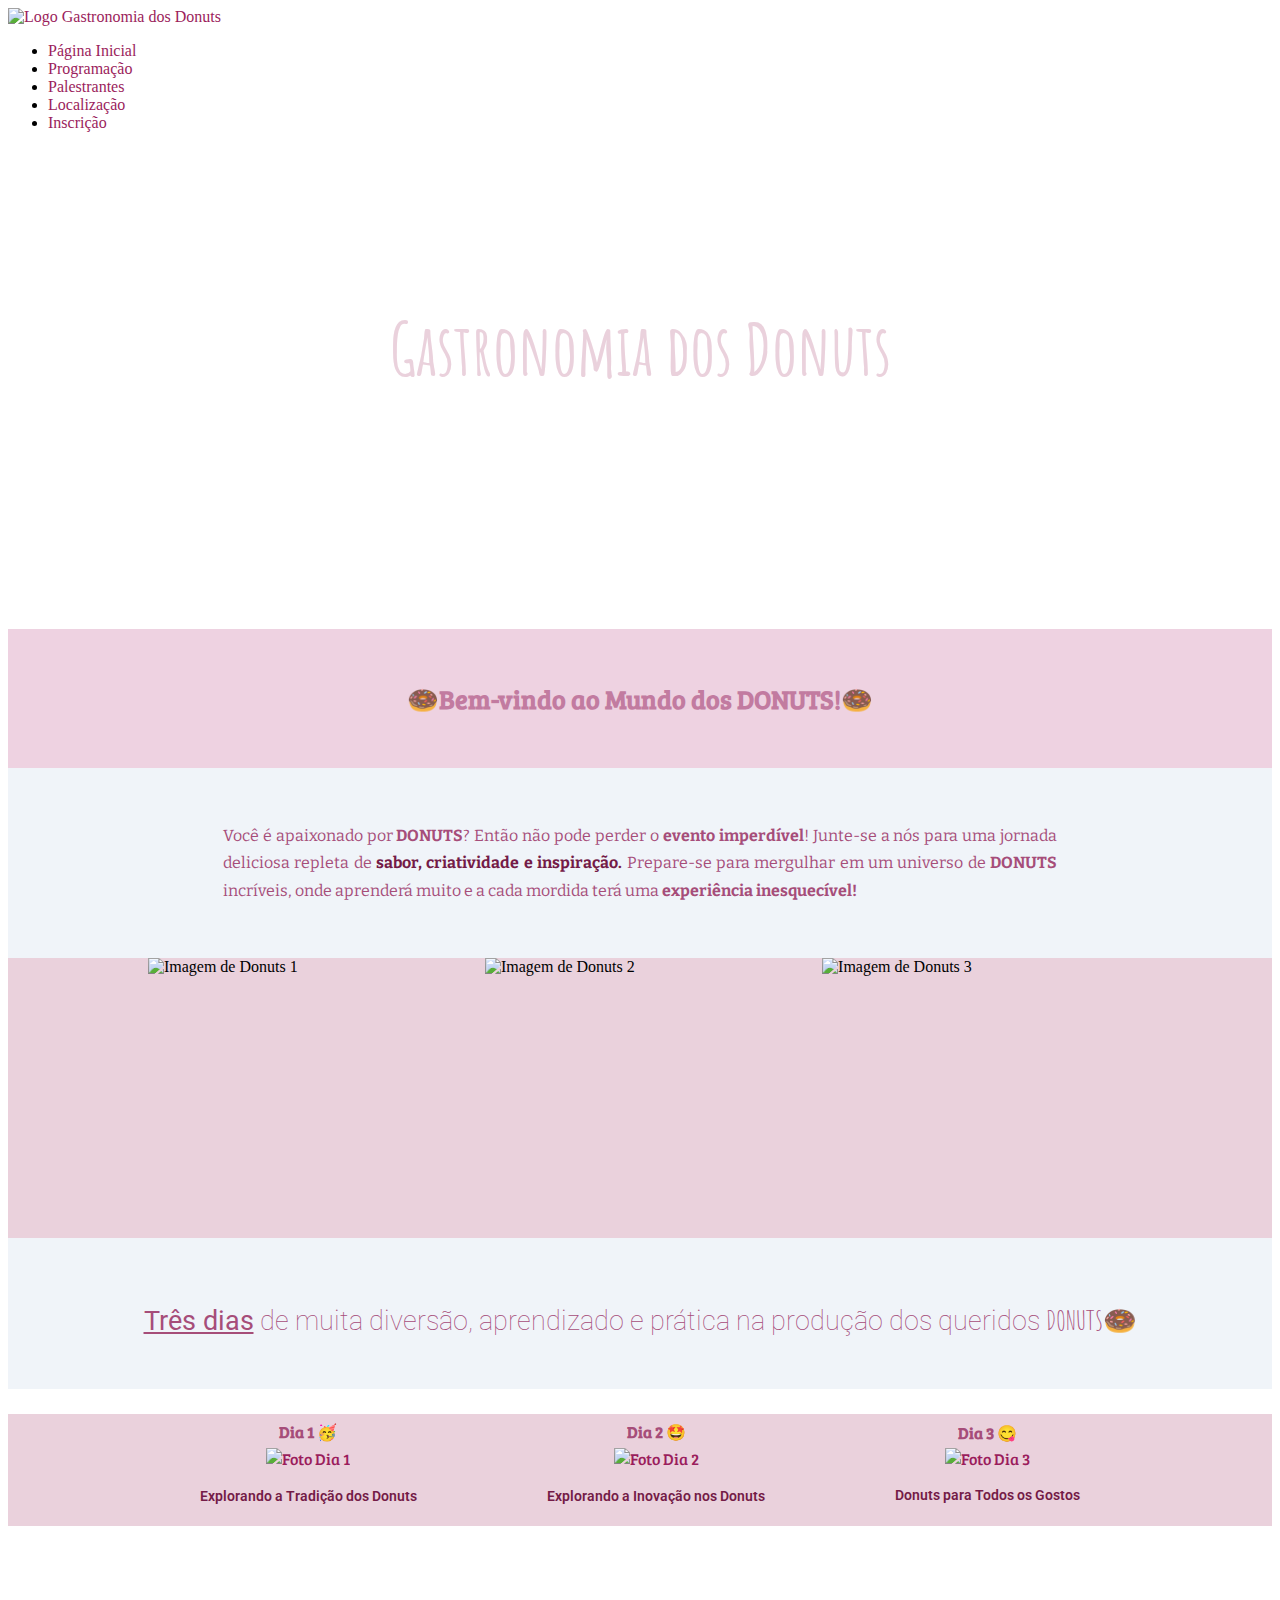
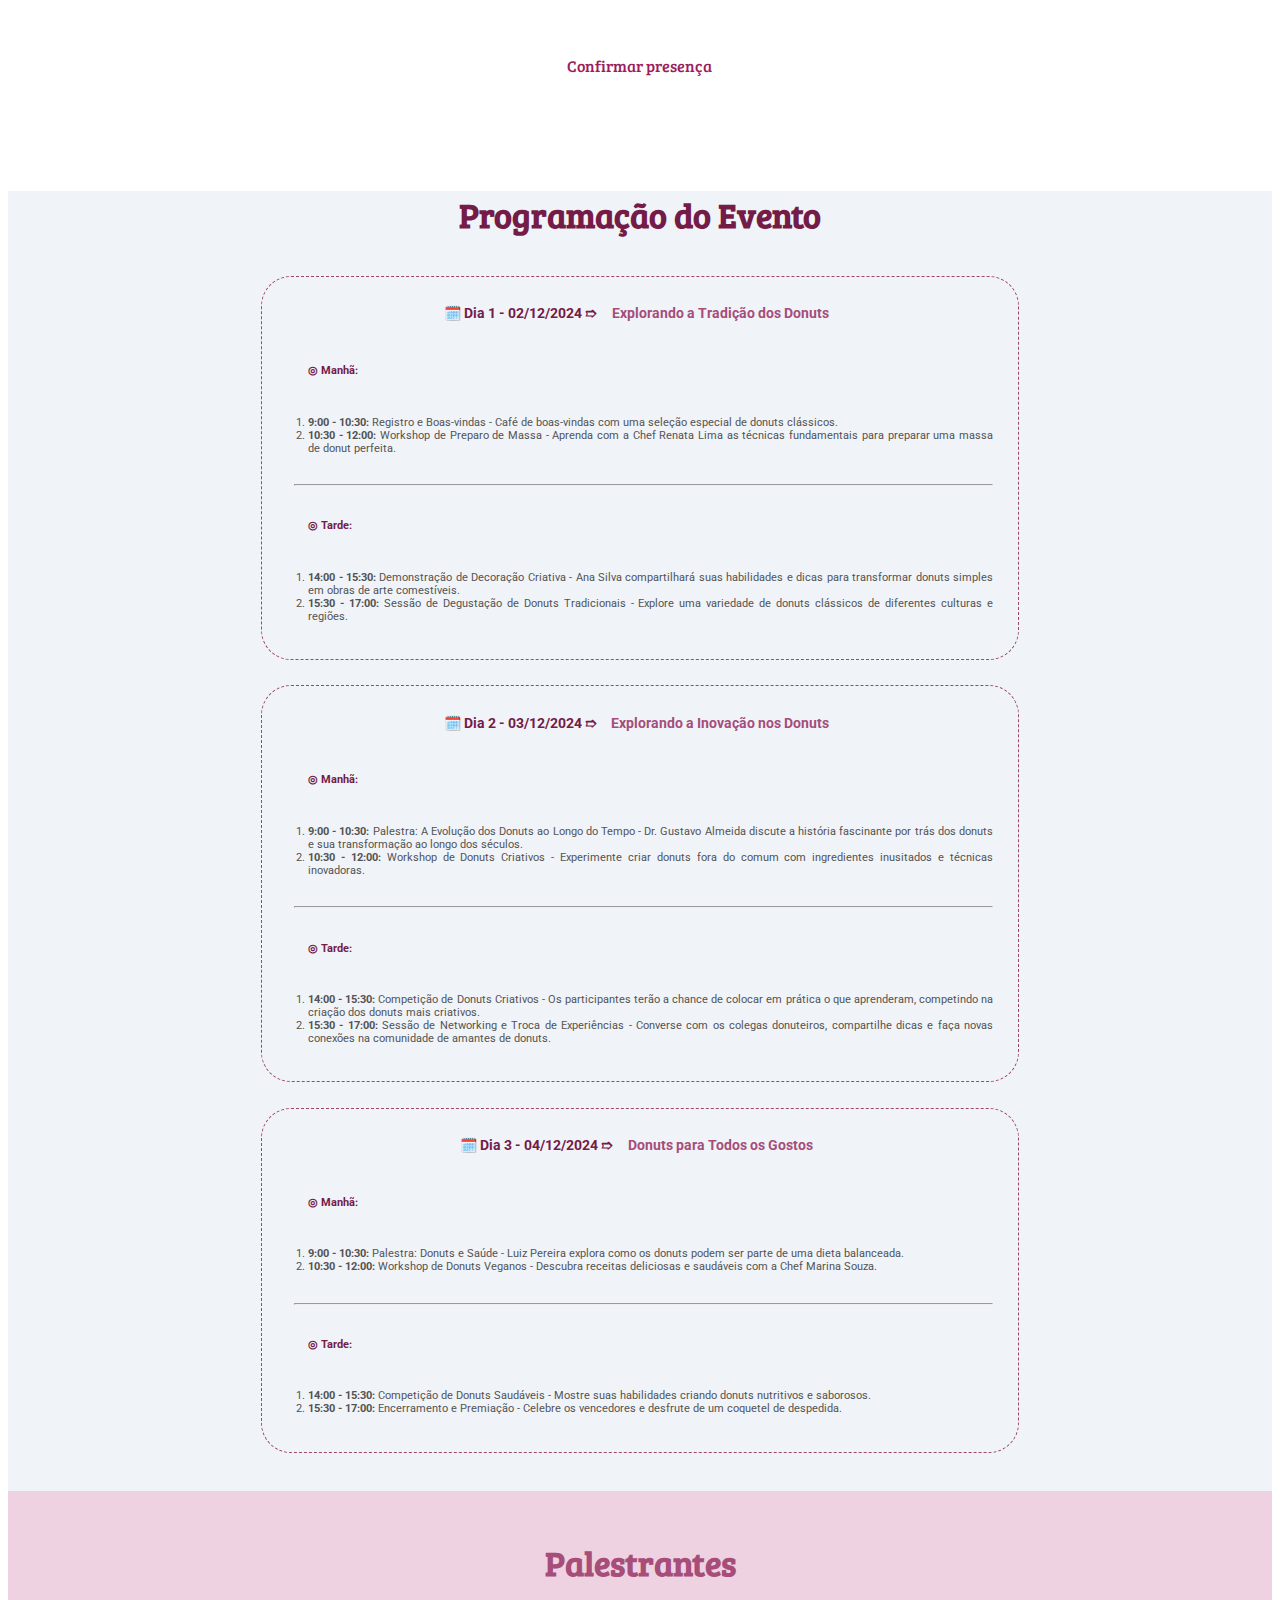
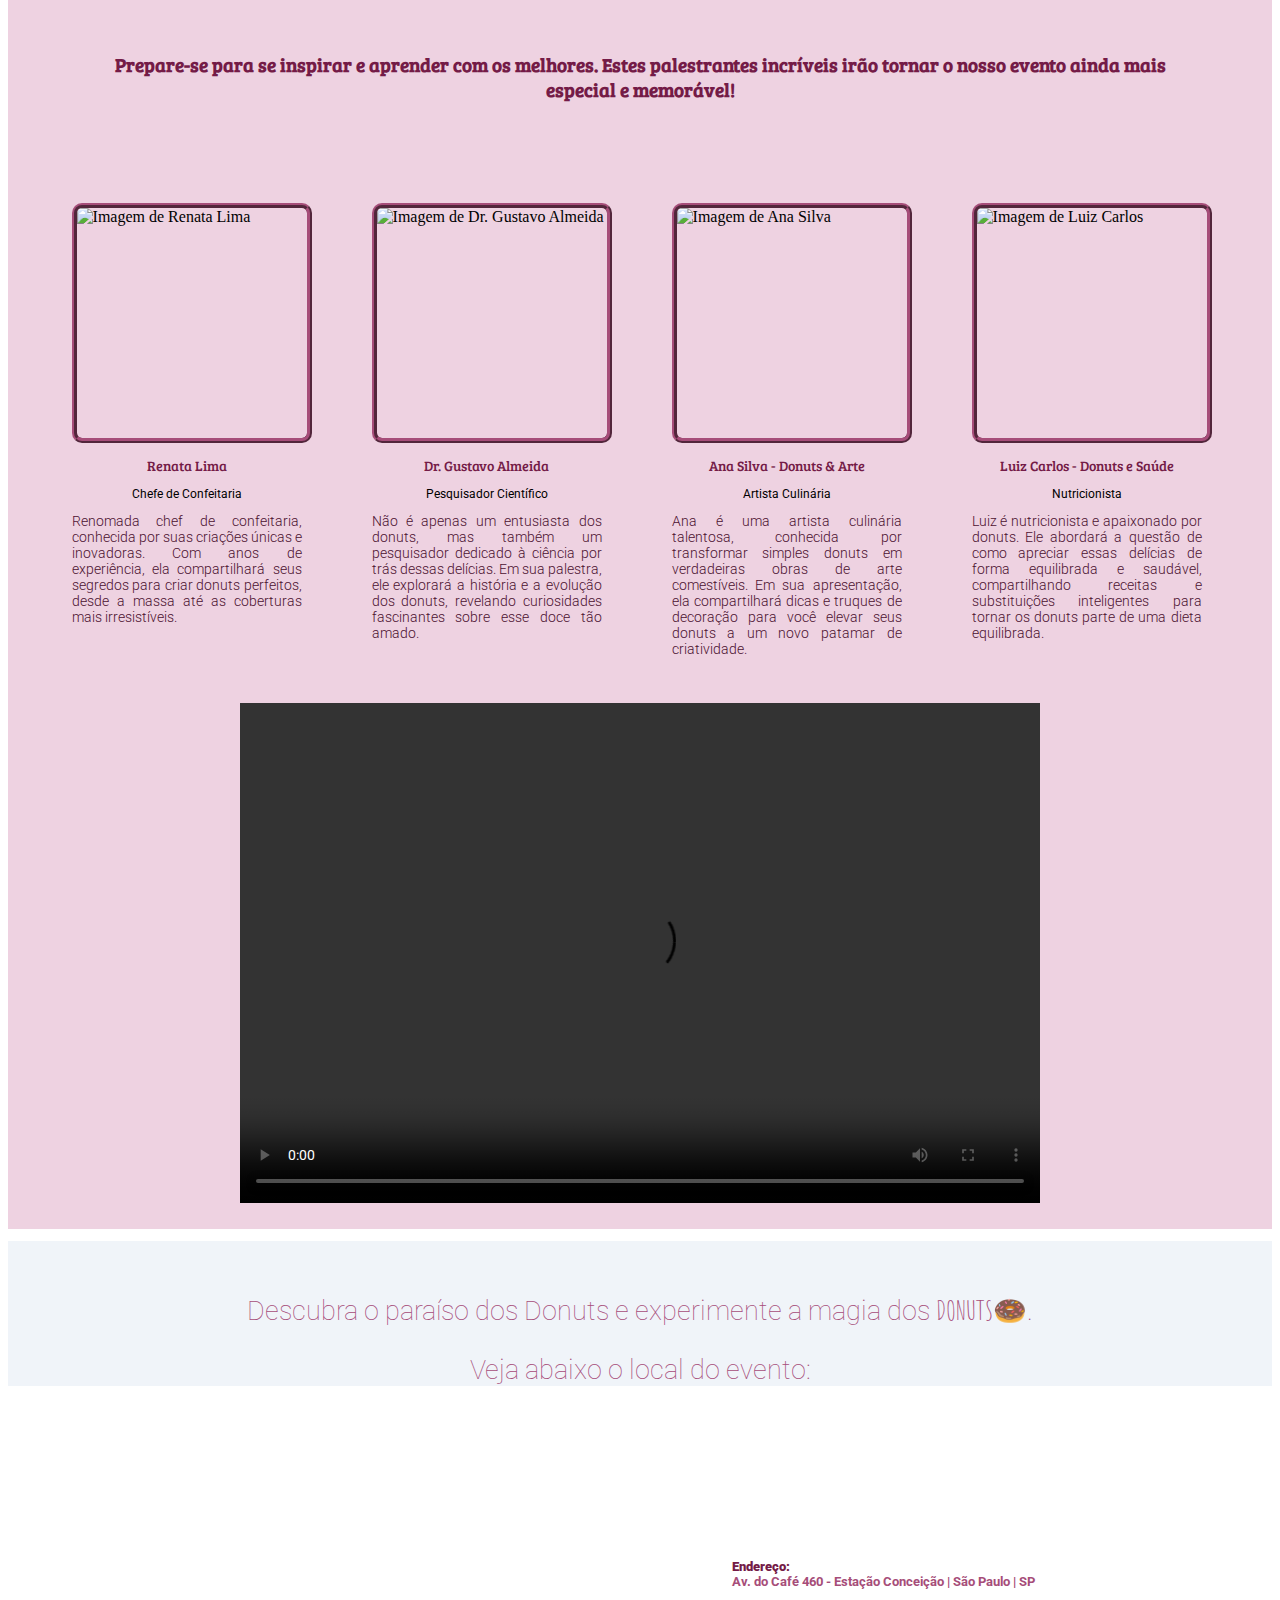
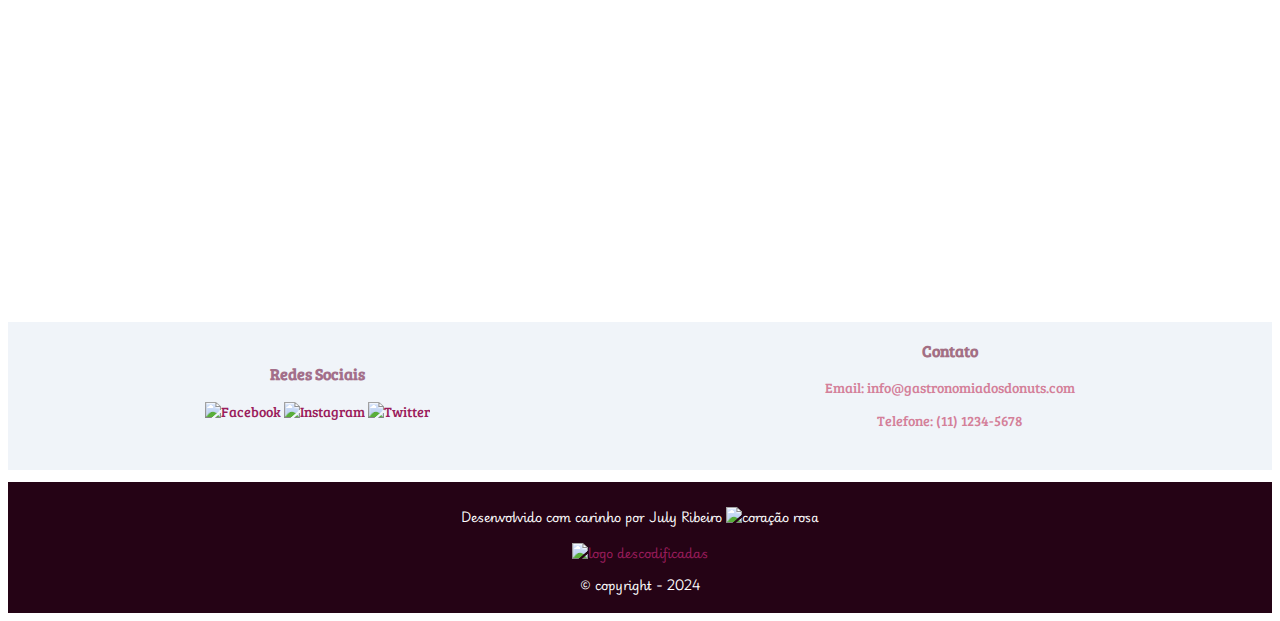
==== index.html @ 372930e3 "Atualizar o index.html" ====
<!DOCTYPE html>
<html lang="pt-br">

<head>
    <meta charset="UTF-8" />
    <meta name="viewport" content="width=device-width, initial-scale=1.0" />
    <meta name="description" content="Evento sobre a gastronomia dos donuts, com workshops, palestras e degustações."/>
    <meta name="keywords" content="donuts, gastronomia, evento, workshops, palestras"/>
			<meta name="author" content="July Ribeiro">

    <title>Gastronomia dos DONUTS🍩</title>
    <link rel="icon" href="Imagens/logo.ico" />
    <link rel="stylesheet" type="text/css" href="header_pag_inicial.css"/>
    <link rel="stylesheet" type="text/css" href="main_pag_inicial.css" />
    <link rel="stylesheet" type="text/css" href="footer_pag_inicial.css"/>
</head>

<body>
    <!-- Início da Seção do Cabeçalho -->
    <header>
        <!-- Logo e Título -->
        <div class="logo">
            <a class="logo" href="index.html"><img src="Imagens/logo.jpg" width="70" height="70"
                    alt="Logo Gastronomia dos Donuts" /></a>
        </div>
        <!-- Barra de Navegação/Menu -->
        <nav>
            <div class="navegacao">
                <ul>
                    <li><a class="botao_nav" href="index.html">Página Inicial</a></li>
                    <li><a class="botao_nav" href="#prog_evento_nav">Programação</a></li>
                    <li><a class="botao_nav" href="#palestrantes">Palestrantes</a></li>
                    <li><a class="botao_nav" href="#local">Localização</a></li>
                    <li><a class="botao_nav" href="inscricao.html">Inscrição</a></li>

                </ul>
            </div>
        </nav>
    </header>
    <!-- Fim Barra de Navegação/Menu -->

    <!-- Seção Capa do Site -->
    <section class="capa">
        <div id="foto_capa">
            <div>
                <h1 id="tit_capa">Gastronomia dos Donuts</h1>
                <h3 id="data_capa">02/12/2024 a 04/12/2024</h3>
            </div>
        </div>
    </section>
    <!-- Fim da Seção Capa do Site -->

    <!-- Inicio do Conteúdo Principal -->
    <main>
        <!-- Seção de Bem-vindo -->
        <section>
            <div class="bem_vindo">
                <h2>🍩Bem-vindo ao Mundo dos DONUTS!🍩</h2>
            </div>
            <!-- Introdução do Evento -->
            <div class="introducao">
                <p>
                    Você é apaixonado por <strong>DONUTS</strong>? Então não pode perder o <strong
                        class="str_destaque">evento imperdível</strong>! Junte-se a nós para uma jornada deliciosa
                    repleta de
                    <strong class="strong_destaque">sabor, criatividade e inspiração.</strong> Prepare-se para mergulhar
                    em um universo de
                    <strong>DONUTS</strong> incríveis, onde aprenderá muito e a cada mordida terá uma
                    <strong class="str_destaque">experiência inesquecível!</strong>
                </p>
            </div>
            <!-- Imagens dos Donuts -->
            <div class="img_donuts">
                <img src="Imagens/1.Página_inicial/foto1.jpg" alt="Imagem de Donuts 1" width="310" height="280" />
                <img src="Imagens/1.Página_inicial/foto2.jpg" alt="Imagem de Donuts 2" width="310" height="280" />
                <img src="Imagens/1.Página_inicial/foto 3.jpg" alt="Imagem de Donuts 3" width="310" height="280" />
            </div>
            <!-- Descrição do Evento -->
            <div class="quantidade_dias">
                <p>
                    <strong id="tres_dias">Três dias</strong> de muita diversão, aprendizado e prática na produção dos
                    queridos
                    <strong class="donut_amatic">DONUTS</strong>🍩
                </p>
            </div>
        </section>
        <!-- Fim da Seção de Bem-vindo -->

        <!-- Seção de Atividades por Dia -->
        <section class="dias">
            <!-- Atividades do Dia 1 -->
            <div class="dia1">
                <h4>Dia 1 🥳</h4>
                <a href="#d1"><img src="Imagens/1.Página_inicial/dia1.jpg" alt="Foto Dia 1" width="310"
                        height="280" /></a>
                <p class="p_dia">Explorando a Tradição dos Donuts</p>
            </div>
            <!-- Atividades do Dia 2 -->
            <div class="dia2">
                <h4>Dia 2 🤩</h4>
                <a href="#d2"><img src="Imagens/1.Página_inicial/dia2.jpg" alt="Foto Dia 2" width="310"
                        height="280" /></a>
                <p class="p_dia">Explorando a Inovação nos Donuts</p>
            </div>
            <!-- Atividades do Dia 3 -->
            <div class="dia3">
                <h4>Dia 3 😋</h4>
                <a href="#d3"><img src="Imagens/1.Página_inicial/dia3.jpg" alt="Foto Dia 3" width="310"
                        height="280" /></a>
                <p class="p_dia">Donuts para Todos os Gostos</p>
            </div>
        </section>
        <!-- Fim da Seção de Atividades por Dia -->

        <!-- Seção de Botão de Confirmação de Presença -->
        <section>
            <div id="div_botao">
                <div id="botao_confirmar_presenca">
                    <a href="inscricao.html" target=”_blank”> Confirmar presença </a>
                </div>
            </div>
        </section>
        <!-- Fim da Seção de Atividades por Dia -->

        <!-- Seção de Programação do Evento -->
        <section id="prog_evento_nav">
            <div class="programacao_evento">
                <div class="h1_prog_evento">
                    <h1>Programação do Evento</h1>
                </div>
                <!-- Programação do Dia 1 -->
                <div class="dia_1" id="d1">
                    <div class="prog_dias">
                        <h3 class="dias_prog" style="font-size:14px;font-weight: 700;">🗓️ Dia 1 - 02/12/2024 ➱</h3>
                        <h3 style="color: #a64d79; font-size: 14px; text-align: center; padding-right: 3%" ;>Explorando
                            a Tradição dos Donuts</h3>
                    </div>
                    <div class="agenda_dia">
                        <h4 class="periodo">◎ Manhã:</h4>
                        <br>
                        <ol>
                            <li>
                                <strong>9:00 - 10:30:</strong> Registro e Boas-vindas - Café de boas-vindas com uma
                                seleção especial de donuts clássicos.
                            </li>
                            <li>
                                <strong>10:30 - 12:00:</strong> Workshop de Preparo de Massa - Aprenda com a Chef Renata
                                Lima as técnicas fundamentais para preparar uma massa de donut perfeita.
                            </li>
                        </ol>
                        <br>
                        <hr>
                        <br>
                        <h4 class="periodo">◎ Tarde:</h4>
                        <br>
                        <ol>
                            <li>
                                <strong>14:00 - 15:30:</strong> Demonstração de Decoração Criativa - Ana Silva
                                compartilhará suas habilidades e dicas para transformar donuts simples em obras de arte
                                comestíveis.
                            </li>
                            <li>
                                <strong>15:30 - 17:00:</strong> Sessão de Degustação de Donuts Tradicionais - Explore
                                uma variedade de donuts clássicos de diferentes culturas e regiões.
                            </li>
                        </ol>
                    </div>
                </div>
                <!-- Programação do Dia 2 -->
                <div class="dia_2">
                    <div class="prog_dias" id="d2">
                        <h3 class="dias_prog" style="font-size:14px;font-weight: 700" ;>🗓️ Dia 2 - 03/12/2024 ➱</h3>
                        <h3 style="color: #a64d79; font-size: 14px; text-align: center; padding-right: 3%" ;>Explorando
                            a Inovação nos Donuts</h3>
                    </div>
                    <div class="agenda_dia">
                        <h4 class="periodo">◎ Manhã:</h4>
                        <br>
                        <ol>
                            <li>
                                <strong>9:00 - 10:30:</strong> Palestra: A Evolução dos Donuts ao Longo do Tempo - Dr.
                                Gustavo Almeida discute a história fascinante por trás dos donuts e sua transformação ao
                                longo dos séculos.
                            </li>
                            <li>
                                <strong>10:30 - 12:00:</strong> Workshop de Donuts Criativos - Experimente criar donuts
                                fora do comum com ingredientes inusitados e técnicas inovadoras.
                            </li>
                        </ol>
                        <br>
                        <hr>
                        <br>
                        <h4 class="periodo">◎ Tarde:</h4>
                        <br>
                        <ol>
                            <li>
                                <strong>14:00 - 15:30:</strong> Competição de Donuts Criativos - Os participantes terão
                                a chance de colocar em prática o que aprenderam, competindo na criação dos donuts mais
                                criativos.
                            </li>
                            <li>
                                <strong>15:30 - 17:00:</strong> Sessão de Networking e Troca de Experiências - Converse
                                com os colegas donuteiros, compartilhe dicas e faça novas conexões na comunidade de
                                amantes de donuts.
                            </li>
                        </ol>
                    </div>
                </div>
                <!-- Programação do Dia 3 -->
                <div class="dia_3">
                    <div class="prog_dias" id="d3">
                        <h3 class="dias_prog" style="font-size: 14px;font-weight: 700" ;>🗓️ Dia 3 - 04/12/2024 ➱</h3>
                        <h3 style="color: #a64d79; font-size: 14px; text-align: center; padding-right: 3%" ;>Donuts para
                            Todos os Gostos</h3>
                    </div>
                    <div class="agenda_dia">
                        <h4 class="periodo">◎ Manhã:</h4>
                        <br>
                        <ol>
                            <li>
                                <strong>9:00 - 10:30:</strong> Palestra: Donuts e Saúde - Luiz Pereira explora como os
                                donuts podem ser parte de uma dieta balanceada.
                            </li>
                            <li>
                                <strong>10:30 - 12:00:</strong> Workshop de Donuts Veganos - Descubra receitas
                                deliciosas e saudáveis com a Chef Marina Souza.
                            </li>
                        </ol>
                        <br>
                        <hr>
                        <br>
                        <h4 class="periodo">◎ Tarde:</h4>
                        <br>
                        <ol>
                            <li>
                                <strong>14:00 - 15:30:</strong> Competição de Donuts Saudáveis - Mostre suas habilidades
                                criando donuts nutritivos e saborosos.
                            </li>
                            <li>
                                <strong>15:30 - 17:00:</strong> Encerramento e Premiação - Celebre os vencedores e
                                desfrute de um coquetel de despedida.
                            </li>
                        </ol>
                    </div>
                </div>
        </section>
        <!-- Fim da Seção de Programação do Evento -->

        <!-- Seção de Palestrantes -->
        <section id="palestrantes">
            <div class="palestrantes">
                <div id="tit_palestrantes">
                    <h1>Palestrantes</h1>
                </div>
                <div id="desc_palestrantes">
                    <h3>
                        Prepare-se para se inspirar e aprender com os melhores. Estes
                        palestrantes incríveis irão tornar o nosso evento ainda mais
                        especial e memorável!
                    </h3>
                </div>
            </div>

            <div class="informacoes_palestrantes">
                <div class="imagens">
                    <!-- Palestrante Renata Lima -->
                    <img src="Imagens/1.Página_inicial/Renata.jpg" alt="Imagem de Renata Lima" width="230" height="230"
                        class="borda" />
                    <h5 class="nome_palestrantes">Renata Lima</h5>
                    <h6 class="profissao_palestrantes">Chefe de Confeitaria</h6>
                    <p class="p_descricao">Renomada chef de confeitaria, conhecida por suas criações únicas e
                        inovadoras. Com anos de experiência, ela compartilhará seus segredos para criar donuts
                        perfeitos, desde a massa até as coberturas mais irresistíveis.
                    </p>
                    <!-- Palestrante Dr. Gustavo Almeida -->
                    <img src="Imagens/1.Página_inicial/Gustavo.jpg" alt="Imagem de Dr. Gustavo Almeida" width="230"
                        height="230" class="borda" />
                    <h5 class="nome_palestrantes">Dr. Gustavo Almeida</h5>
                    <h6 class="profissao_palestrantes">Pesquisador Científico</h6>
                    <p class="p_descricao">
                        <!-- Palestrante Dr. Gustavo Almeida -->
                        Não é apenas um entusiasta dos donuts, mas também um pesquisador dedicado à ciência por trás
                        dessas delícias. Em sua palestra, ele explorará a história e a evolução dos donuts, revelando
                        curiosidades fascinantes sobre esse doce tão amado.
                    </p>
                    <!-- Palestrante Ana Silva -->
                    <img src="Imagens/1.Página_inicial/Ana.jpg" alt="Imagem de Ana Silva" width="230" height="230"
                        class="borda" />
                    <h5 class="nome_palestrantes">Ana Silva - Donuts & Arte</h5>
                    <h6 class="profissao_palestrantes">Artista Culinária</h6>
                    <p class="p_descricao">
                        Ana é uma artista culinária talentosa, conhecida por transformar simples donuts em verdadeiras
                        obras de arte comestíveis. Em sua apresentação, ela compartilhará dicas e truques de decoração
                        para você elevar seus donuts a um novo patamar de criatividade.
                    </p>
                    <!-- Palestrante Luiz Carlos -->
                    <img src="Imagens/1.Página_inicial/Luiz.jpg" alt="Imagem de Luiz Carlos" width="230" height="230"
                        class="borda" />
                    <h5 class="nome_palestrantes">Luiz Carlos - Donuts e Saúde</h5>
                    <h6 class="profissao_palestrantes">Nutricionista</h6>
                    <p class="p_descricao">
                        Luiz é nutricionista e apaixonado por donuts. Ele abordará a questão de como apreciar essas
                        delícias de forma equilibrada e saudável, compartilhando receitas e substituições inteligentes
                        para tornar os donuts parte de uma dieta equilibrada.</p>
                </div>
            </div>
        </section>
        <!-- Fim da Seção de Palestrantes -->

        <!-- Seção de Vídeo -->
        <section>
            <div id="video">
                <video width="800" height="500" controls>
                    <source src="Imagens/1.Página_inicial/video1.MOV" type="video/mp4" />
                </video>
            </div>
        </section>
        <!-- Fim da Seção de Vídeo -->

        <!-- Seção de Localização -->
        <section id="local">
            <div class="mapa_section">
                <div id="descubra_paraiso">
                    <p>
                        Descubra o paraíso dos Donuts e experimente a magia dos
                        <strong class="donut_amatic">DONUTS</strong>🍩.
                    </p>
                    <p>Veja abaixo o local do evento:</p>
                </div>
            </div>
            <!-- Mapa e Endereço do Evento -->
            <div class="mapa">
                <iframe
                    src="https://www.google.com/maps/embed?pb=!1m18!1m12!1m3!1d3655.1857223314137!2d-46.6414889246676!3d-23.633518978750317!2m3!1f0!2f0!3f0!3m2!1i1024!2i768!4f13.1!3m3!1m2!1s0x94ce5afb0f6f8311%3A0x58aa20c81b4d1442!2sEspa%C3%A7o%20para%20eventos%20corporativos%20Jacyra%20Sanches!5e0!3m2!1spt-BR!2sbr!4v1714262617987!5m2!1spt-BR!2sbr"
                    width="400" height="300" style="border: 0" allowfullscreen="" loading="lazy"
                    referrerpolicy="no-referrer-when-downgrade"></iframe>
                <pre style="color: #a64d79;">
<strong style="color: #741b47;">Endereço:</strong>
Av. do Café 460 - Estação Conceição | São Paulo | SP </pre>
            </div>
        </section>
        <!-- Fim da Seção de Localização -->

        <!-- Seção de Reforço para o Convite -->
        <section class="ref_convite">
            <p>Esperamos contar com sua presença!</p>
        </section>
        <!-- Fim da Seção Reforço para o Convite -->
    </main>
    <!-- Fim do Conteúdo Principal -->

    <!-- Seção de dados para contato -->
    <section>
        <div class="dados_para_contato">
            <div>
                <h3 class="redes_sociais" style="color:#a36f8a">Redes Sociais</h3>
                <a href="https://www.facebook.com/?locale=pt_BR"><img src="Imagens/icone_facebook.png" alt="Facebook"
                        width="30" height="30" /></a>
                <a href="https://www.instagram.com"><img src="Imagens/icone_instagram.png" alt="Instagram" width="30"
                        height="30" /></a>
                <a href="https://x.com/?lang=pt-br"><img src="Imagens/icone_twitter.png" alt="Twitter" width="30"
                        height="30" /></a>
            </div>

            <div>
                <div class="contato">
                    <h3>Contato</h3>
                    <p class="p_cont">Email: info@gastronomiadosdonuts.com</p>
                    <p class="p_cont">Telefone: (11) 1234-5678</p>
                </div>
            </div>
        </div>
    </section>
    <!-- Fim de dados para contato -->

    <!-- Início do Rodapé -->
    <footer>
        <div>
            <p>
                Desenvolvido com carinho por <strong>July Ribeiro</strong>
                <img class="heart" src="Imagens/coracao_rosa.png" width="20px" alt="coração rosa" />
            </p>

            <a href="https://descodificadas.com.br/programa/" target="_blank" class="img_descodificadas">
                <img src="Imagens/img_descodificadas.png" width="170" height="20" alt="logo descodificadas" />
            </a>
            <p id="copyright"> © copyright - 2024</p>
        </div>
    </footer>
    <!-- Fim do Rodapé -->
</body>

<!-- Início do Rodapé -->
<script src="script.js"></script>

</html>
---- main_pag_inicial.css ----
/* --------------------------------------------------------- */
/*                    IMPORTS (FONTES)                       */
/* --------------------------------------------------------- */

@import url("https://fonts.googleapis.com/css2?family=Roboto:ital,wght@0,100;0,300;0,400;0,500;0,700;0,900;1,100;1,300;1,400;1,500;1,700;1,900&display=swap");
@import url("https://fonts.googleapis.com/css2?family=Amatic+SC:wght@400;700&display=swap");
@import url("https://fonts.googleapis.com/css2?family=Bree+Serif&display=swap");
@import url("https://fonts.googleapis.com/css2?family=Bitter:ital,wght@0,100..900;1,100..900&display=swap");
@import url("https://fonts.googleapis.com/css2?family=Playwrite+GB+S:ital,wght@0,100..400;1,100..400&display=swap");

/* --------------------------------------------------------- */
/*                    ESTILIZANDO A CAPA                     */
/* --------------------------------------------------------- */

/*~~~~~~~~~~~~~~~~~~~~~~~~~~~~~~~~~~~~~*/
/*    DEFIFININDO IMAGEM PARA CAPA     */
/*~~~~~~~~~~~~~~~~~~~~~~~~~~~~~~~~~~~~~*/

/* Definindo a imagem de fundo, tamanho e posição da capa */
#foto_capa {
  background-image: url(Imagens/1.Página_inicial/capa_pag_inicial.jpg);
  height: 50vh;
  background-size: cover;
  background-position: center;
}

/*~~~~~~~~~~~~~~~~~~~*/
/*     TEXTO CAPA    */
/*~~~~~~~~~~~~~~~~~~~*/

/* Estilizando a data na capa */
#data_capa {
  margin: 0;
  font-family: "Roboto", Arial, sans-serif;
  font-size: 15px;
  font-weight: 400;
  color: #fff;
}

/* Estilizando o título na capa */
#tit_capa {
  font-family: "Amatic SC", Arial, sans-serif;
  font-size: 70px;
  position: relative;
  padding-top: 10%;
  font-weight: 800;
  color: #ead1dc;
}

/* Centralizando o conteúdo da capa */
.capa {
  text-align: center;
}

/* --------------------------------------------------------- */
/*                     ESTILIZANDO MAIN                      */
/* --------------------------------------------------------- */

/*~~~~~~~~~~~~~*/
/*  BEM VINDO  */
/*~~~~~~~~~~~~~*/

/* Estilizando a seção de boas-vindas */
.bem_vindo {
  background-color: rgba(238, 210, 225, 1);
  display: block;
  margin: 0px 0px;
  padding: 2.5%;
  text-align: center;
  color: #c27ba0;
  font-family: "Bree Serif", Arial, sans-serif;
  font-weight: 100;
  font-size: 17px;
}

/*~~~~~~~~~~~~~~~~~~~~~~*/
/* INTRODUÇÃO DO EVENTO */
/*~~~~~~~~~~~~~~~~~~~~~~*/

/* Estilizando a introdução do evento */
.introducao {
  text-align: justify;
  background-color: #f0f4f9;
  position: relative;
  padding: 3% 17% 3% 17%;
  color: #a64d79;
  font-family: "Bitter", Arial, sans-serif;
  line-height: 1.7;
}

/* Estilizando destaques em negrito na introdução */
.strong_destaque {
  color: #741b47;
  font-weight: 700;
}

/*~~~~~~~~~~~~~~~~~~~~~~~~*/
/*    IMAGEM DOS DONUTS   */
/*~~~~~~~~~~~~~~~~~~~~~~~~*/

/* Estilizando a seção de imagens de donuts */
.img_donuts {
  display: flex;
  justify-content: space-around;
  margin: 0%;
  background-color: #ead1dc;
  padding-right: 10%;
  padding-left: 10%;
}

/*~~~~~~~~~~~~~~~~~~~~~~~~~~~~~~~~~~~~~~~~*/
/* DESCRIÇÃO QUANTIDADE DE DIAS DO EVENTO */
/*~~~~~~~~~~~~~~~~~~~~~~~~~~~~~~~~~~~~~~~~*/

/* Estilizando a descrição da quantidade de dias do evento */
.quantidade_dias {
  text-align: center;
  background-color: #f0f4f9;
  position: relative;
  padding-top: 3%;
  padding-bottom: 2%;
  font-family: "Roboto", Arial, sans-serif;
  font-weight: 100;
  font-size: 27px;
  color: #a64d79;
}

/* Adicionando sublinhado ao texto */
#tres_dias {
  text-decoration: underline;
}

/* Estilizando o texto com id "donut_amatic" */
#donut_amatic {
  font-family: "Amatic SC", Arial, sans-serif;
  font-size: 27px;
}

/*~~~~~~~~~~~~~~~~~~~~~~~~~*/
/*   PROGRAMAÇÃO POR DIA   */
/*~~~~~~~~~~~~~~~~~~~~~~~~~*/

/* Estilizando a seção de programação por dia */
.dias {
  display: flex;
  justify-content: space-around;
  align-items: center;
  text-align: center;
  font-family: "Bree Serif", Arial, sans-serif;
  font-size: 16px;
  color: #a64d79;
  margin: 2% 0 3% 0%;
  background-color: #ead1dc;
  padding-right: 10%;
  padding-left: 10%;
}

/* Estilizando a descrição de cada dia na programação */
.p_dia {
  text-align: center;
  font-family: "Roboto", Arial, sans-serif;
  font-size: 14px;
  color: #741b47;
  font-weight: 600;
  align-items: center;
  padding-top: 2%;
  padding-bottom: 4%;
}

/* Adicionando margem aos títulos dentro da seção dias */
.dias h4 {
  margin-bottom: 3%;
  margin-top: 3%;
  position: center;
  
}

/*~~~~~~~~~~~~~~~~~~~~~~~~~~*/
/*   BOTÃO DE CONFIRMAÇÃO   */
/*~~~~~~~~~~~~~~~~~~~~~~~~~~*/

/* Estilizando a div que contém o botão de confirmação */
#div_botao {
  display: flex;
  justify-content: center;
  background-image: url(Imagens/1.Página_inicial/capa_pag_inicial.jpg);
  height: 14vh;
  align-items: center;
  background-size: cover;
  padding: 3% 0;
  background-position: center;
  overflow-y: hidden;
}

/* Estilizando o botão de confirmação de presença */
#botao_confirmar_presenca {
  background-color: #ffffffde;
  color: #741b47;
  font-family: "Bree Serif", Arial, sans-serif;
  font-weight: 400;
  padding: 4px 20px;
  border: none;
  border-radius: 7px;
  text-decoration: none;
  display: inline-block;
  margin: 2% 0;
  transition: 400ms;
  width: 22%;
  text-align: center;
  cursor: pointer;
}

/* Estilizando o botão de confirmação de presença ao passar o mouse */
#botao_confirmar_presenca:hover {
  background-color: #31021a;
  color: #fff;
  opacity: 0.6;
}

/* Removendo o sublinhado dos links e define a cor padrão */
a {
  text-decoration: none;
  color: rgb(155, 29, 92);
}

/* Alterando a cor dos links ao passar o mouse */
a:hover {
  color: #fff;
}

/*~~~~~~~~~~~~~~~~~~~~~~~~~~*/
/*  PROGRAMAÇÃO DO EVENTO   */
/*~~~~~~~~~~~~~~~~~~~~~~~~~~*/

/* Estilizando a seção de programação do evento */
.programacao_evento {
  background-color: #f0f4f9;
  padding-bottom: 1%;
  font-family: "Roboto", Arial, sans-serif;
}

/* Estilizando o título da programação do evento */
.h1_prog_evento {
  background-color: #f0f4f9;
  color: #741b47;
  font-family: "Bree Serif", Arial, sans-serif;
  font-weight: 400;
  text-align: center;
  padding-top: 2%;
  margin-top: 2%;
  margin-bottom: 3%;
  font-size: 17px;
}

/* Estilizando a descrição de cada dia da programação do evento */
.dia_1,
.dia_2,
.dia_3 {
  display: flex;
  justify-content: left;
  align-items: left;
  border: 1px dashed;
  border-color: #9c4672;
  border-radius: 30px;
  margin: 0% 20% 2% 20%;
  padding: 2% 2%;
  color: rgb(83, 83, 83);
  font-size: 11px;
  text-align: justify;
  flex-direction: column;
  font-family: "Roboto", Arial, sans-serif;
}

/* Centralizando o conteúdo dos dias da programação */
.prog_dias {
  display: flex;
  justify-content: center;
  text-align: center;
  align-items: center;
  margin-top: 0%;
}

/* Adicionando margem e padding ao elemento com ID "dia3" */
#dia3 {
  margin-right: 2%;
  padding-left: 2%;
}

/* Adicionando margem à classe "agenda_dia" */
.agenda_dia {
  margin-left: 1%;
}

/* Estilizando o texto com a classe "dias_prog" */
.dias_prog {
  color: #741b47;
  font-size: 13px;
  padding: 2%;
  text-align: center;
}

/* Adicionando um efeito de hover aos itens de lista dentro da seção de programação do evento */
.programacao_evento li:hover {
  opacity: 10;
}

/* Adicionando padding ao div dentro da seção de programação do evento */
.programacao_evento div {
  padding-top: 0%;
}

/* Adicionando padding à lista ordenada dentro da seção de programação do evento */
.programacao_evento ol {
  padding-left: 2%;
}

/* Estilizando o texto com a classe "periodo" */
.periodo {
  padding-left: 2%;
  color: #741b47;
}

/*~~~~~~~~~~~~~~~~~~~~~~~~~~*/
/*    TÍTULO PALESTRANTES   */
/*~~~~~~~~~~~~~~~~~~~~~~~~~~*/

/* Estilizando a seção de palestrantes */
.palestrantes {
  background-color: rgba(238, 210, 225, 1);
}

.informacoes_palestrantes{
display: flex;
justify-content: space-around;
background-color: rgba(238, 210, 225, 1);
}

/* Estilizando o título dos palestrantes */
#tit_palestrantes {
  display: flex;
  justify-content: center;
  text-align: center;
  color: #a64d79;
  font-family: "Bree Serif", Arial, sans-serif;
  font-weight: 400;
  font-size: 17px;
  padding: 2% 0;
}

/* Estilizando a descrição dos palestrantes */
#desc_palestrantes {
  display: flex;
  align-items: center;
  justify-content: center;
  text-align: center;
  padding-bottom: 3%;
  padding-left: 7%;
  padding-right: 7%;
  color: #741b47;
  font-family: "Bree Serif", Arial, sans-serif;
  font-weight: 400;
  margin-left: 0 15%;
}

/*~~~~~~~~~~~~~~~~~~~~~~~~~~~~~~~~~~~~~~~~~*/
/*  IMAGENS E DESCRIÇÃO DOS PALESTRANTES  */
/*~~~~~~~~~~~~~~~~~~~~~~~~~~~~~~~~~~~~~~~~~*/

/*Estilizando as imagens e informações dos palestrantes */
.imagens{  
  display:flex ;
  justify-content: space-around;
  flex-direction: row;
  width: 1200px;
  height: 500px;
  flex-flow: column wrap;
  padding-left: 5%;
  margin-bottom: 0%;
  margin-top: 3.5%;
  background-color: rgba(238, 210, 225, 1);
}

/* Estilizando o nome dos palestrantes */
.nome_palestrantes{
  text-align: center;
  width:230px;
  text-align: center; 
  color: #741b47;
  font-family: "Bree Serif", Arial, sans-serif;
  font-weight: 400;
  font-size: 14px;
  margin-top: 1%;
  margin-bottom: 1%;
}

/* Estilizando a profissão dos palestrantes */
.profissao_palestrantes{
  text-align: center;
  width:230px;
  color: #000;
  font-family: "Roboto", Arial, sans-serif;
  font-weight: 400;
  font-size: 12px;
  margin-top: 0%;
  margin-bottom: 1%;
}

/* Estilizando a descrição dos palestrantes */
.p_descricao {
  text-align: justify;
  width: 230px;
  height: 190px;
  margin: 0%;
  align-items: center;
  justify-content: space-around;
  font-family: "Roboto", Arial, sans-serif;
  font-weight: 300;
  font-size: 14px;
  color: #4c1130;
}

/* Bordas nas imagens dos palestrantes */
.imagens img {
  border: 5px;
  border-style: ridge;
  border-color: #a64d79;
  border-radius: 10px;
}

/*~~~~~~~~~*/
/*  VÍDEO  */
/*~~~~~~~~~*/

/* Centralizando o vídeo e definindo margens */
#video {
  display: flex;
  justify-content: center;
  margin: 0 0 1% 0;
  padding: 0 0 2% 0;
  background-color: rgba(238, 210, 225, 1);
}

/*~~~~~~~~~~~~~~~~~~~~~~~~~~~~~~~~~~~~~~~~~*/
/* LOCALIZAÇÃO - MAPA E ENDEREÇO DO EVENTO */
/*~~~~~~~~~~~~~~~~~~~~~~~~~~~~~~~~~~~~~~~~~*/

/* Estilizando a seção de descoberta do paraíso */
#descubra_paraiso {
  text-align: center;
  background-color: #f0f4f9;
  position: relative;
  padding: 2% 16% 0% 16%;
  margin-top: 0%;
  font-family: "Roboto", Arial, sans-serif;
  font-weight: 100;
  font-size: 27px;
  color: #a64d79;
}

/* Estilizando o texto com classe "donut_amatic" */
.donut_amatic {
  font-family: "Amatic SC", Arial, sans-serif;
  font-size: 27px;
}

/* Estilizando a seção do mapa */
.mapa_section {
  background-color: #f0f4f9;
}

/* Estilizando DIV mapa da seção do mapa */
.mapa {
  display: flex;
  justify-content: space-around;
  align-items: center;
  margin: 3% 15%;
  font-weight: 700;
  font-size: 13px;
}

pre{
  font-family: "Roboto", Arial, sans-serif;
}

/* Estilizando a seção de reforço para convite */
.ref_convite {
  display: flex;
  justify-content: center;
  background-image: url(Imagens/1.Página_inicial/capa_pag_inicial.jpg);
  background-position: center;
  align-items: center;
  background-size: cover;
  font-family: "Amatic SC", Arial, sans-serif;
  font-size: 37px;
  color: #fff;
  height: 15vh;
  font-weight: 800;
}

/*Estilizando os dados para contato*/
.dados_para_contato {
  background-color: #f0f4f9;
  display: flex;
  justify-content: space-around;
  align-items: center;
  margin-top: 2%;
  margin-bottom: 1%;
  padding-bottom: 2%;
  color: rgb(41, 40, 40);
  font-size: 14px;
  text-align: center;
  color: #741b47;
  font-family: "Bree Serif", Arial, sans-serif;
  font-weight: 100;
}

/*Estilizando a cor do h3 da classe dados para contato*/
.dados_para_contato h3 {
  color: #a36f84;
}

/*Estilizando a cor do p da classe contato*/
.contato{
  color: #d48099;
}


/* --------------------------------------------------------------------------
~ OBSERVAÇÃO: AS FOLHAS DE ESTILO ESTÃO EM ARQUIVOS DIFERENTES, SENDO ELES: -
-                           * header.css                                    -
-                           * main.css                                      -
-                           * footer.css                                    -
--------------------------------------------------------------------------- */
---- footer_pag_inicial.css ----
/* --------------------------------------------------------- */
/*                    IMPORTS (FONTES)                       */
/* --------------------------------------------------------- */

@import url("https://fonts.googleapis.com/css2?family=Roboto:ital,wght@0,100;0,300;0,400;0,500;0,700;0,900;1,100;1,300;1,400;1,500;1,700;1,900&display=swap");
@import url("https://fonts.googleapis.com/css2?family=Amatic+SC:wght@400;700&display=swap");
@import url("https://fonts.googleapis.com/css2?family=Bree+Serif&display=swap");
@import url("https://fonts.googleapis.com/css2?family=Bitter:ital,wght@0,100..900;1,100..900&display=swap");
@import url("https://fonts.googleapis.com/css2?family=Playwrite+GB+S:ital,wght@0,100..400;1,100..400&display=swap");

/* --------------------------------------------------------- */
/*                ESTILIZANDO FOOTER (RODAPÉ)                */
/* --------------------------------------------------------- */

/* Estilizando o elemento footer */
footer div {
  margin: 0;
  box-sizing: border-box;
  display: flex;
  flex-direction: column;
  background-color: #250315;
  text-align: center;
  font-family: "Playwrite GB S", cursive, sans-serif;
  color: #fff;
  font-size: 12px;
  padding-top: 1%;
}

/* Adicionando margem a imagem descodificadas e ao copyrigth */
.img_descodificadas{
  padding-top: 0.3%;
}

#copyright{
  padding-bottom: 0.5%;
}

/* Animação para coração ficar pulsando */
.heart {
  animation: pulsar 0.7s infinite alternate;
}

/* Definindo keyframes para a animação pulsar */
@keyframes pulsar {
  0% {
    transform: scale(0.8);
  }

  100% {
    transform: scale(1);
  }
}

/* --------------------------------------------------------------------------
~ OBSERVAÇÃO: AS FOLHAS DE ESTILO ESTÃO EM ARQUIVOS DIFERENTES, SENDO ELES: -
-                           * header.css                                    -
-                           * main.css                                      -
-                           * footer.css                                    -
--------------------------------------------------------------------------- */
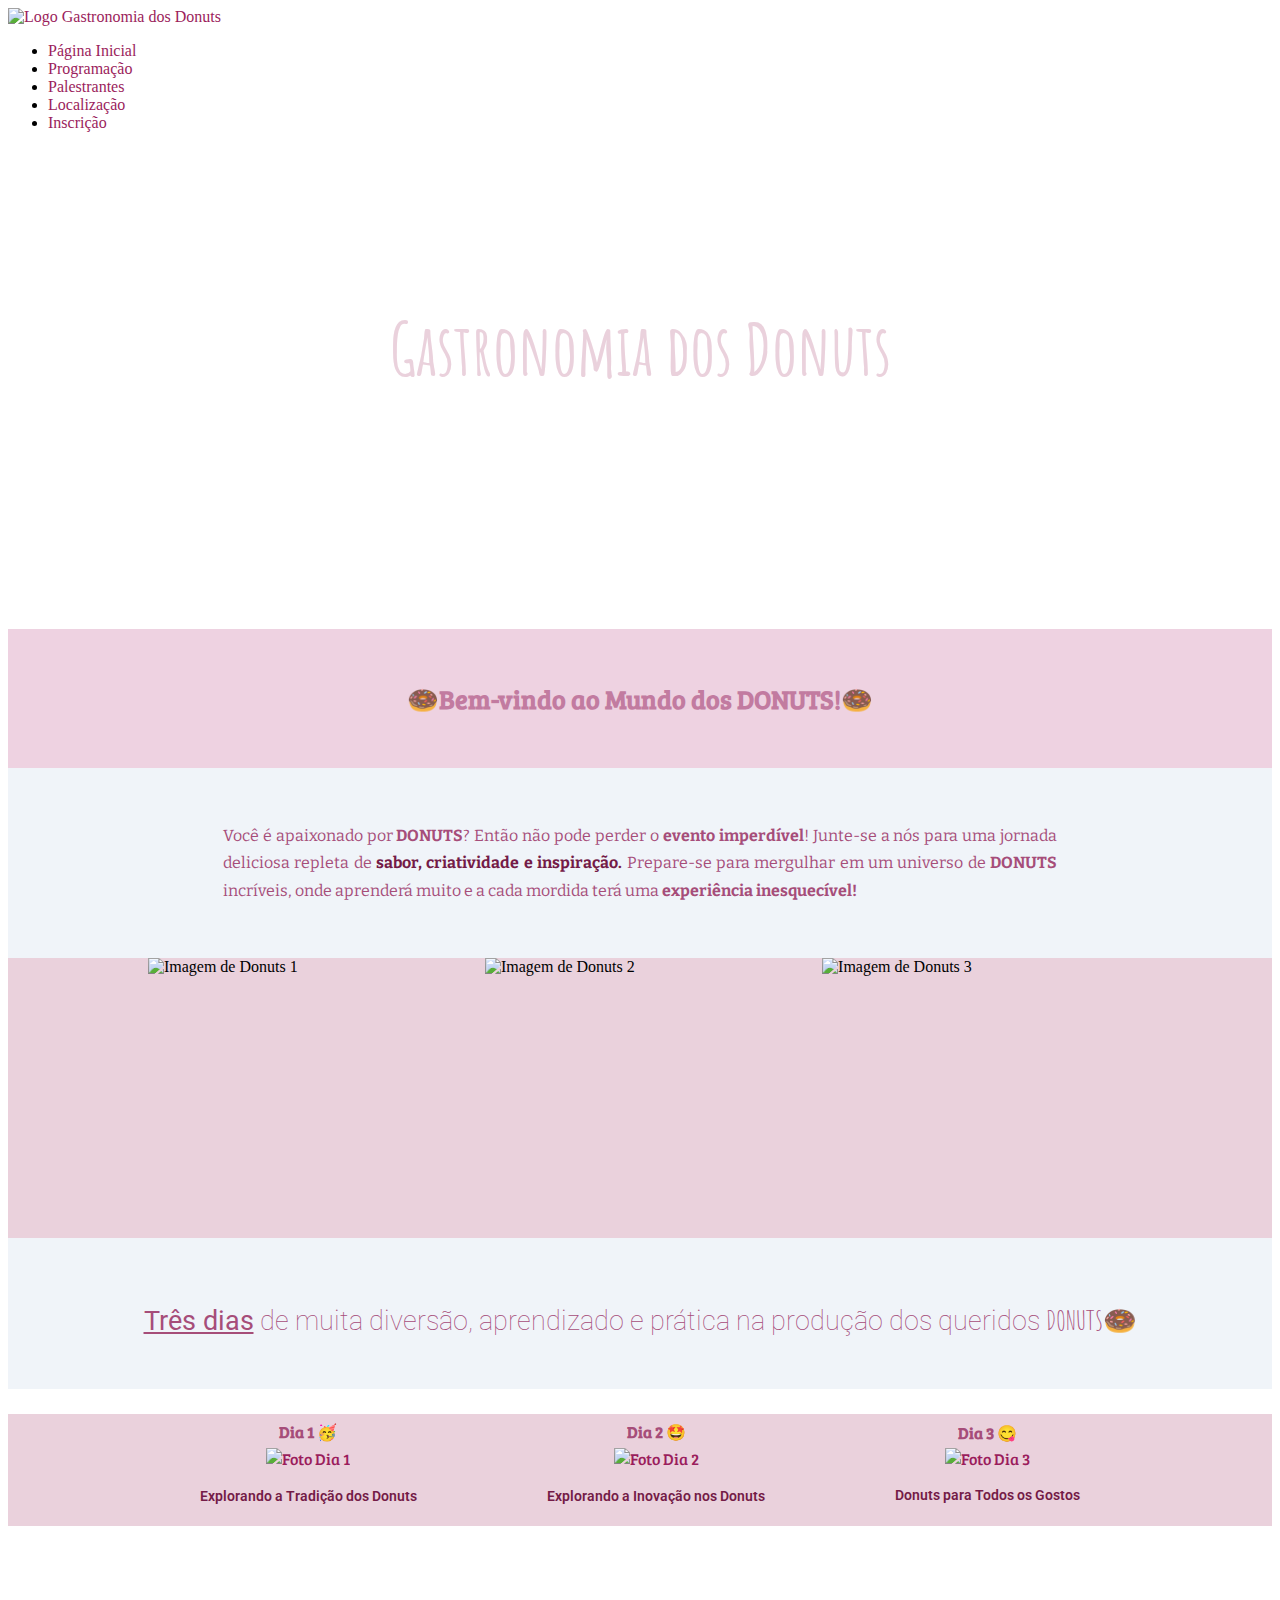
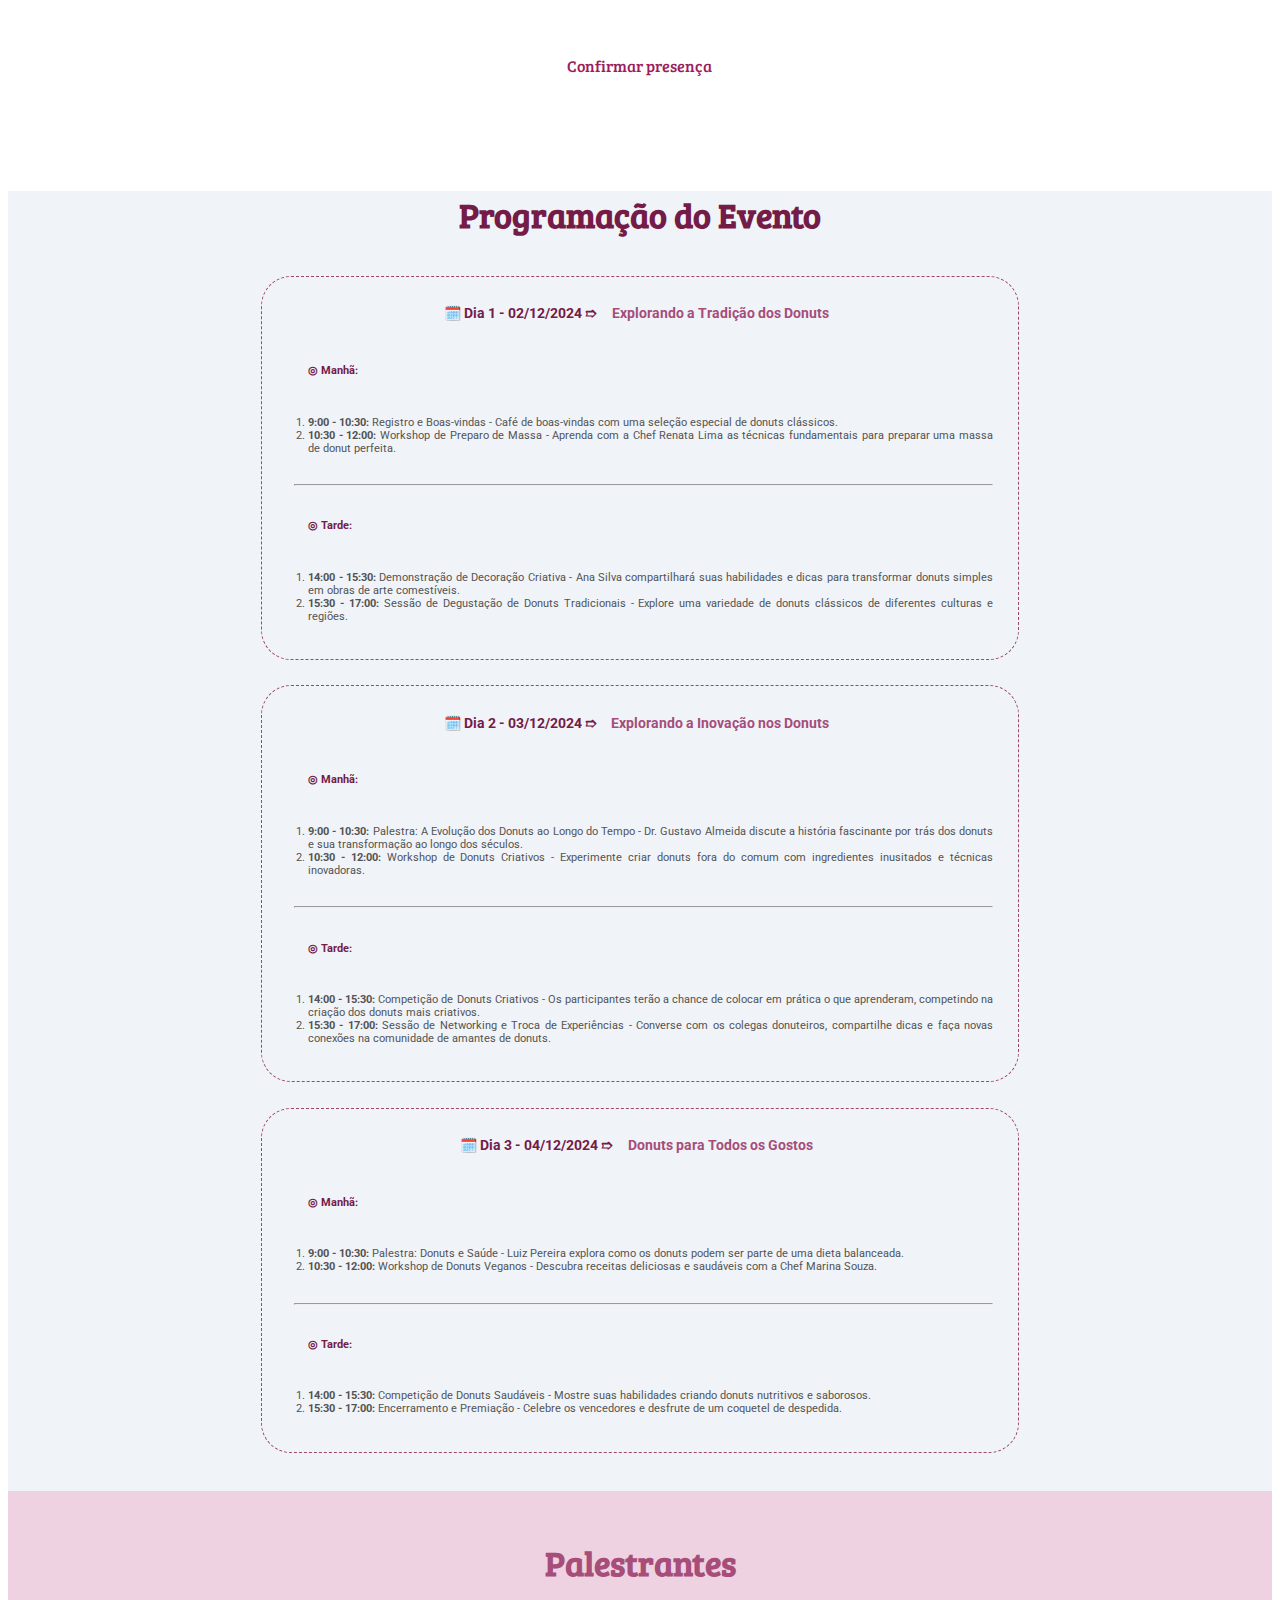
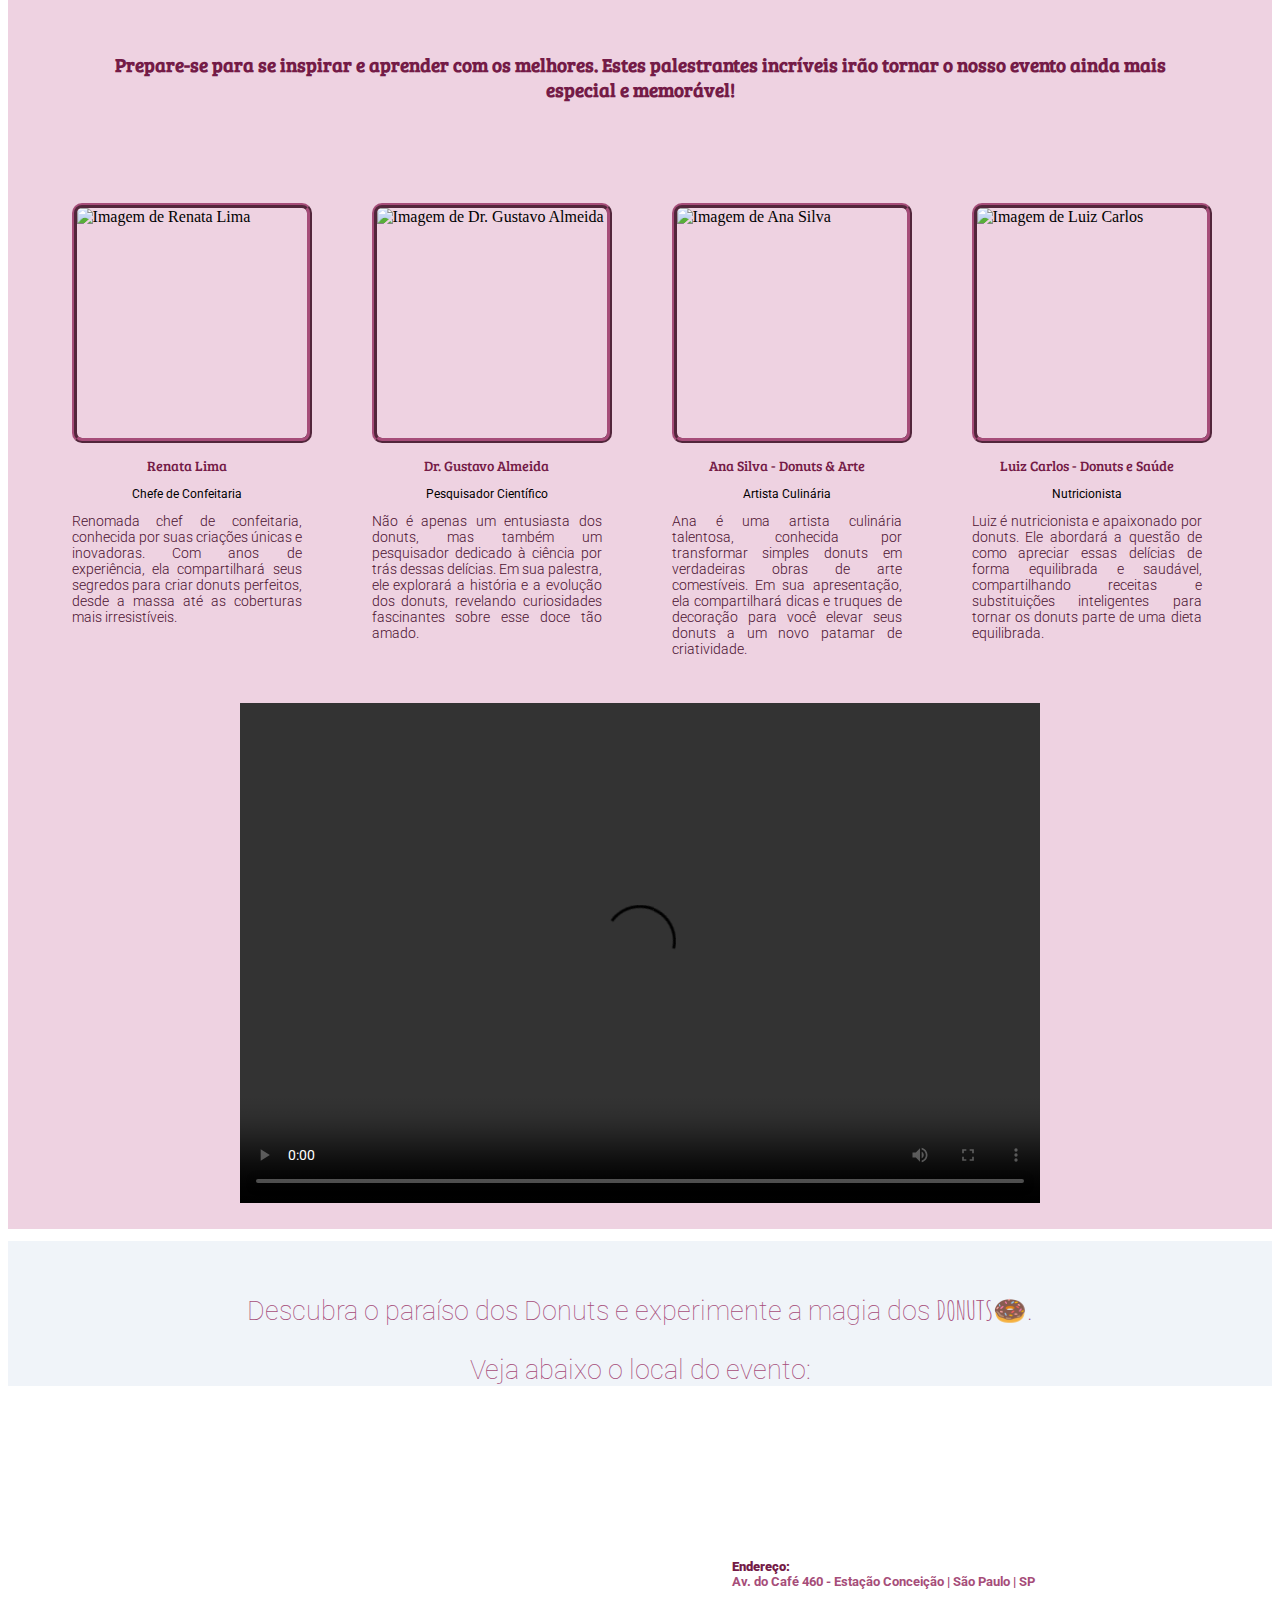
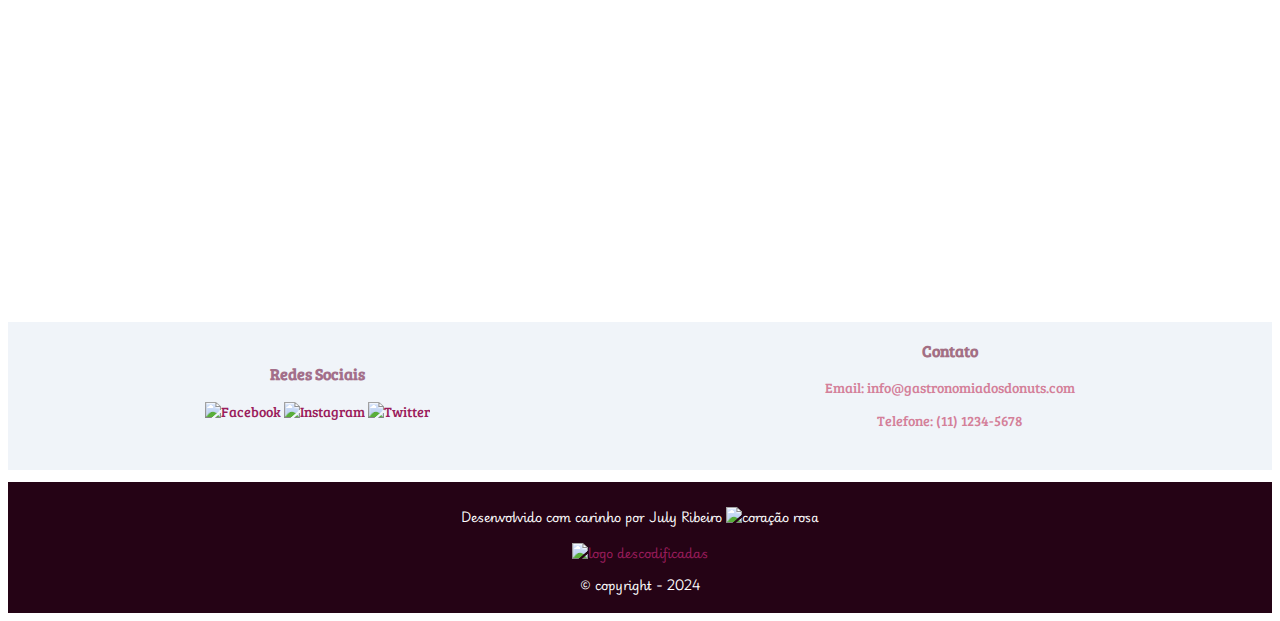
==== commit a78ac4ce: "inclusao de meta tags e atributos" ====
--- a/index.html
+++ b/index.html
@@ -6,7 +6,8 @@
     <meta name="viewport" content="width=device-width, initial-scale=1.0" />
     <meta name="description" content="Evento sobre a gastronomia dos donuts, com workshops, palestras e degustações."/>
     <meta name="keywords" content="donuts, gastronomia, evento, workshops, palestras"/>
-			<meta name="author" content="July Ribeiro">
+    <meta name="author" content="July Ribeiro">
+    <meta name="robots" content = "index, follow">
 
     <title>Gastronomia dos DONUTS🍩</title>
     <link rel="icon" href="Imagens/logo.ico" />
@@ -31,8 +32,7 @@
                     <li><a class="botao_nav" href="#prog_evento_nav">Programação</a></li>
                     <li><a class="botao_nav" href="#palestrantes">Palestrantes</a></li>
                     <li><a class="botao_nav" href="#local">Localização</a></li>
-                    <li><a class="botao_nav" href="inscricao.html">Inscrição</a></li>
-
+                    <li><a class="botao_nav" id="inscricao_menu" href="inscricao.html">Inscrição</a></li>
                 </ul>
             </div>
         </nav>
--- a/main_pag_inicial.css
+++ b/main_pag_inicial.css
@@ -102,7 +102,6 @@
 .img_donuts {
   display: flex;
   justify-content: space-around;
-  margin: 0%;
   background-color: #ead1dc;
   padding-right: 10%;
   padding-left: 10%;
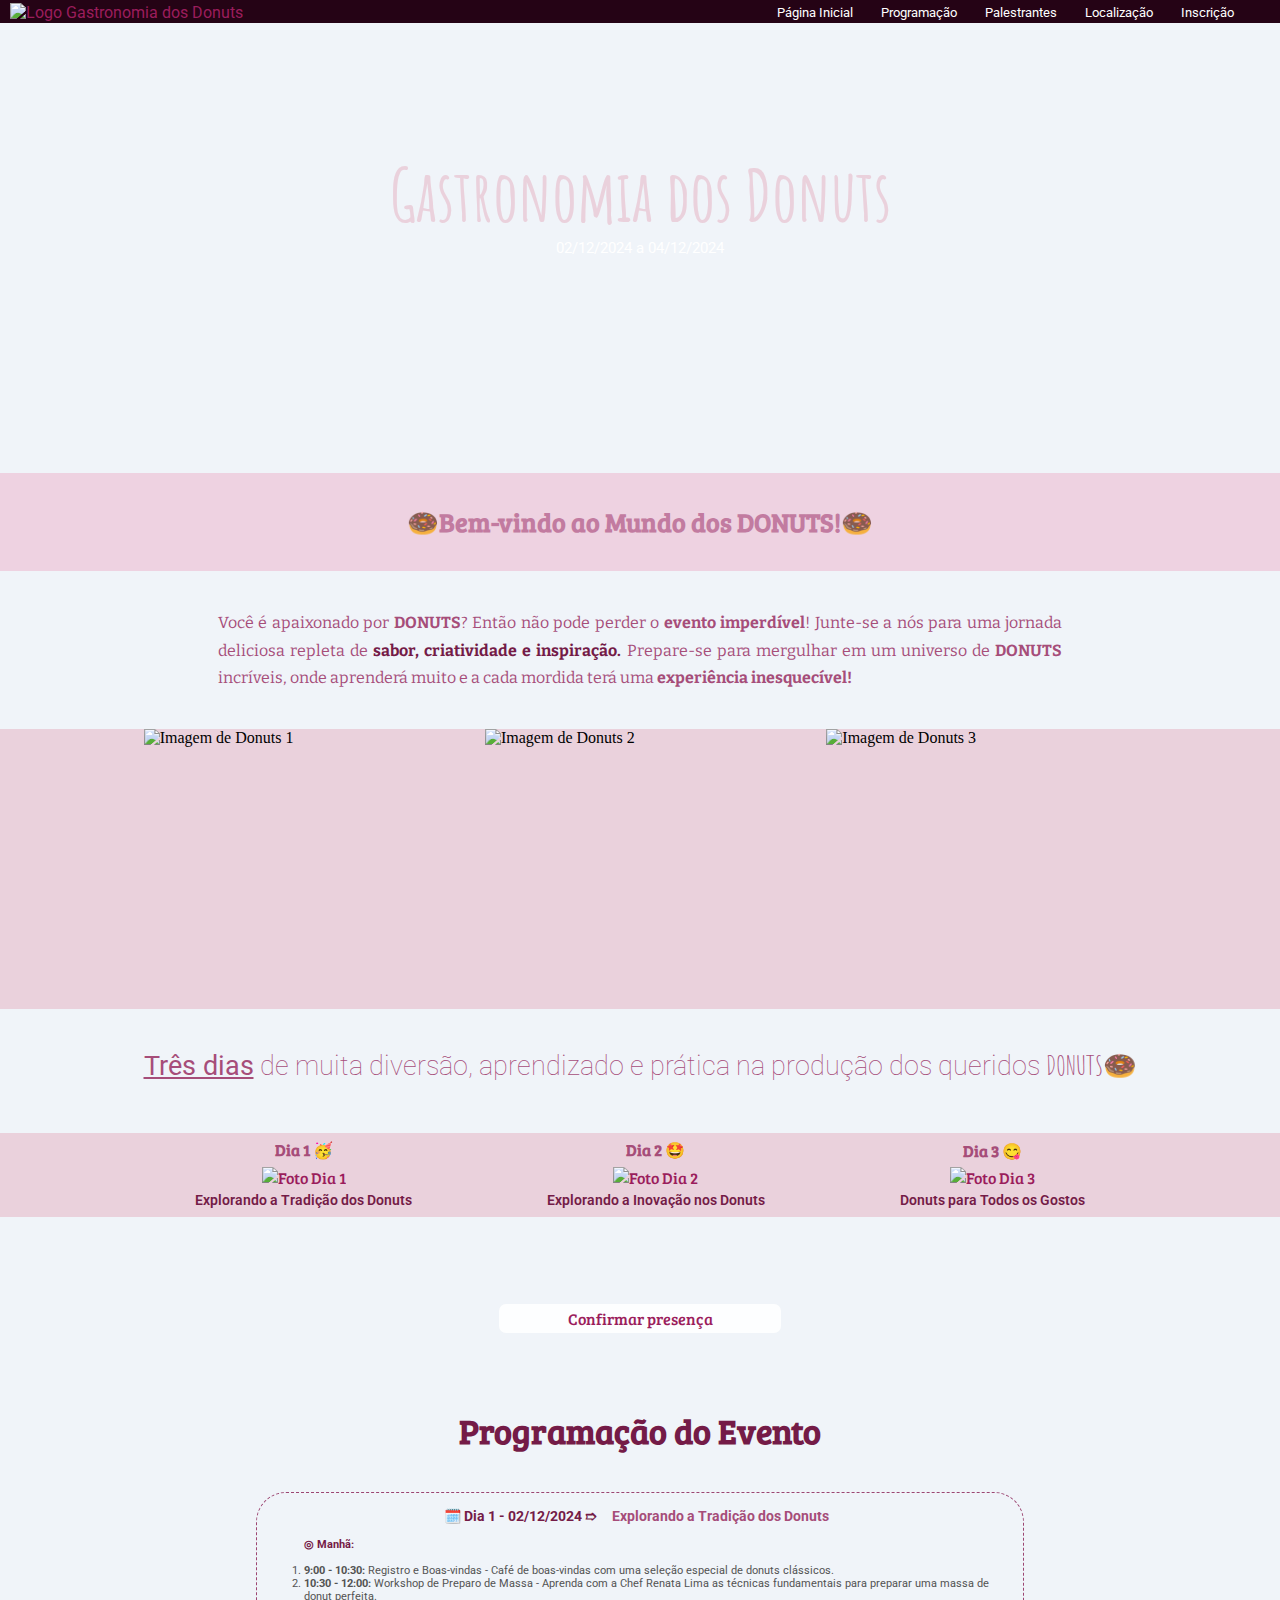
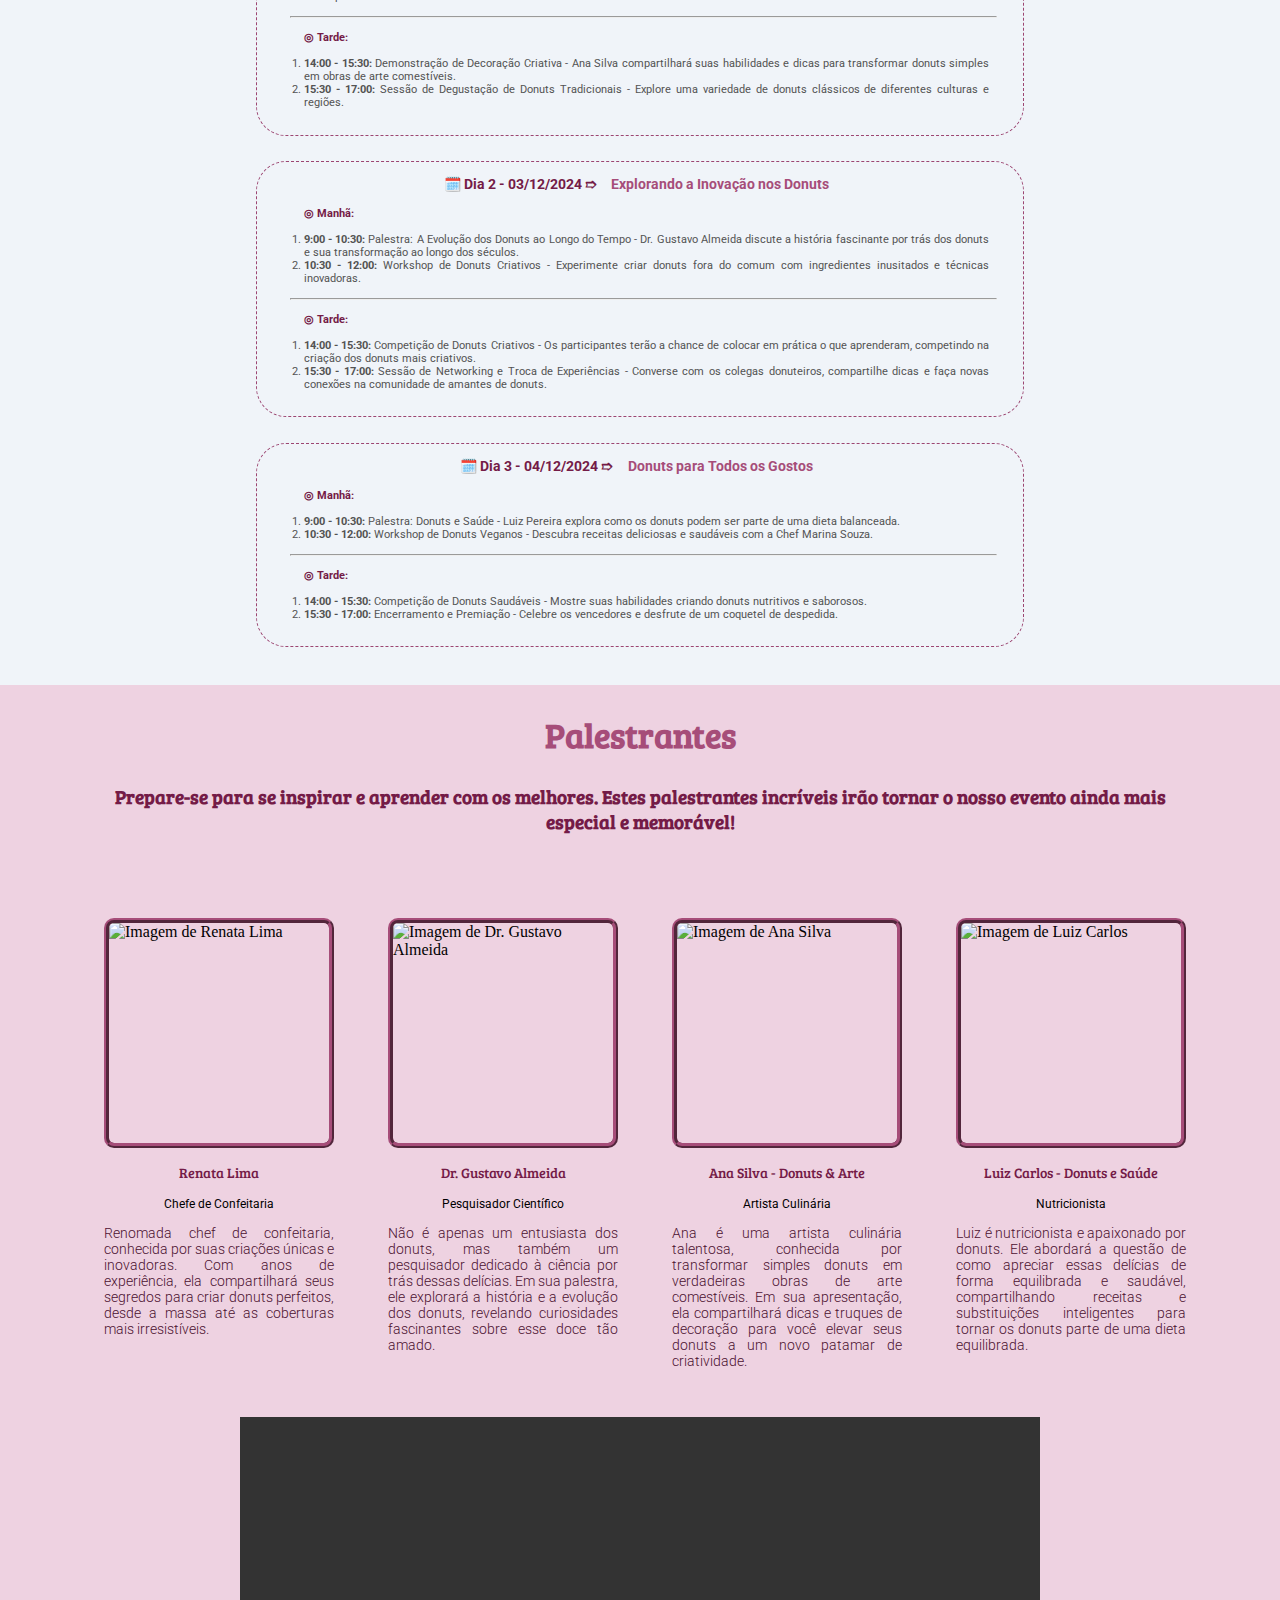
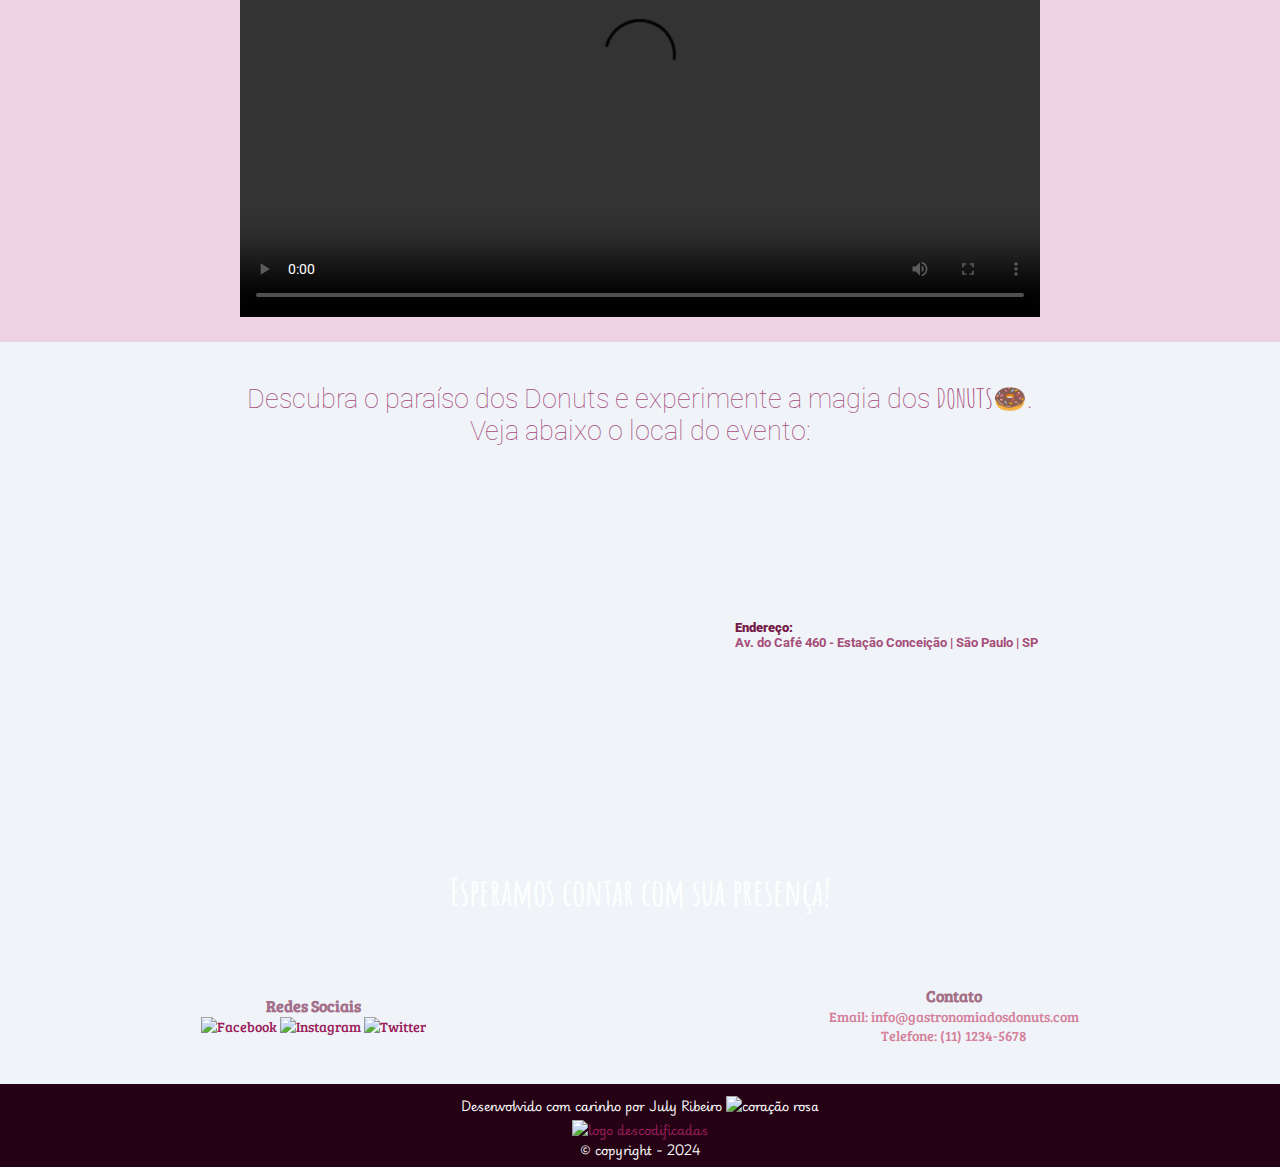
==== commit 52bf8bef: "inclusao-card" ====
--- a/index.html
+++ b/index.html
@@ -28,11 +28,15 @@
         <nav>
             <div class="navegacao">
                 <ul>
-                    <li><a class="botao_nav" href="index.html">Página Inicial</a></li>
-                    <li><a class="botao_nav" href="#prog_evento_nav">Programação</a></li>
-                    <li><a class="botao_nav" href="#palestrantes">Palestrantes</a></li>
-                    <li><a class="botao_nav" href="#local">Localização</a></li>
-                    <li><a class="botao_nav" id="inscricao_menu" href="inscricao.html">Inscrição</a></li>
+                    <li><a class="botao_nav sem_insc" href="index.html">Página Inicial</a></li>
+                    <li><a class="botao_nav sem_insc" href="#prog_evento_nav">Programação</a></li>
+                    <li><a class="botao_nav sem_insc" href="#palestrantes">Palestrantes</a></li>
+                    <li><a class="botao_nav sem_insc" href="#local">Localização</a></li>
+                    <li><a class="botao_nav" id="inscricao_menu">Inscrição</a>
+                        <ul>
+                            <li class="preen_form"><a href="inscricao.html">Preencher Formulário</a></li>
+                        </ul>
+                    </li>
                 </ul>
             </div>
         </nav>
--- a/header_pag_inicial.css
+++ b/header_pag_inicial.css
@@ -0,0 +1,140 @@
+/* --------------------------------------------------------- */
+/*                    IMPORTS (FONTES)                       */
+/* --------------------------------------------------------- */
+
+@import url("https://fonts.googleapis.com/css2?family=Roboto:ital,wght@0,100;0,300;0,400;0,500;0,700;0,900;1,100;1,300;1,400;1,500;1,700;1,900&display=swap");
+@import url("https://fonts.googleapis.com/css2?family=Amatic+SC:wght@400;700&display=swap");
+@import url("https://fonts.googleapis.com/css2?family=Bree+Serif&display=swap");
+@import url("https://fonts.googleapis.com/css2?family=Bitter:ital,wght@0,100..900;1,100..900&display=swap");
+@import url("https://fonts.googleapis.com/css2?family=Playwrite+GB+S:ital,wght@0,100..400;1,100..400&display=swap");
+
+/*~~~~~~~~~~~~~~~~~~~~~~~~~~~~~~~~~~~*/
+/*   FORMATAÇÃO HEADER (CABEÇALHO)   */
+/*~~~~~~~~~~~~~~~~~~~~~~~~~~~~~~~~~~~*/
+
+/* Resetando margens, padding e configurando box-sizing */
+* {
+  margin: 0;
+  padding: 0;
+  box-sizing: border-box;
+}
+
+/* Definindo cor de fundo do body */
+body {
+  background-color: #f0f4f9;
+}
+
+/* Estilizando a logo */
+.logo {
+  margin-top: 3px;
+  margin-bottom: 1px;
+  padding-left: 5px;
+}
+
+/* Estilizando o header */
+header {
+  background-color: #250315;
+  color: #fff;
+  display: flex;
+  justify-content: space-between;
+  align-items: center;
+  padding: 0;
+  font-family: "Roboto", sans-serif;
+}
+
+/* Estilizando o menu de navegação, removendo estilo de lista */
+nav ul {
+  list-style-type: none;
+}
+
+/* Configurando display flex para alinhamento dos itens do menu */
+ul {
+  display: flex;
+  align-items: center;
+}
+
+/* Estilizando os itens da lista no menu */
+nav li {
+  display: inline;
+  position: relative;
+  margin-left: 20px;
+}
+
+/* Estilo geral para todos os links de navegação */
+nav a {
+  display: inline-block;
+  background-color: transparent;
+  color: #fff; 
+  text-decoration: none; 
+  border: none; 
+  font-size: 16px; 
+}
+
+/* Estilizando o hover nos itens do menu */
+.sem_insc:hover {
+  border-bottom: 2px solid rgb(230, 137, 186);
+  padding: 0;
+  margin: auto;
+}
+
+/* Ajuste da margem e padding para o header e li dos botões de navegação */
+header,
+li {
+  margin-top: 0;
+  padding-right: 8px;
+}
+
+/* Estilizando botões de navegação */
+.botao_nav {
+  font-family: "Roboto", sans-serif;
+  font-size: 13px;
+  text-align: center;
+}
+
+/* Ajuste de padding para o botão de inscrição */
+#inscricao_menu {
+  padding-right: 30px;
+}
+
+/* Cor de hover para o botão de inscrição */
+nav ul li #inscricao_menu:hover {
+  color: #fff;
+}
+
+/*-----------------------*/
+/* SUB MENU (DROPDOWN)   */
+/*-----------------------*/
+
+/* Estilizando submenu (inicialmente oculto) */
+nav ul ul {
+  display: none;           /* Oculta o submenu */
+  margin: 0;
+  padding: 0;
+  left: 0;
+  position: absolute;
+  top: 100%;               /* Alinha o submenu logo abaixo do item Inscrição */
+}
+
+/* Exibe o submenu ao passar o mouse sobre o item Inscrição */
+nav ul li:hover ul {
+  display: block;
+}
+
+/* Estilo para links do submenu */
+nav ul ul li a {
+  display: block;
+  background-color: rgb(230, 137, 186);
+  color: #fff;
+  padding: 0px;
+  font-size: 13px;
+  text-align: center;
+  margin: 0;
+}
+
+/* --------------------------------------------------------------------------
+~ OBSERVAÇÃO: AS FOLHAS DE ESTILO ESTÃO EM ARQUIVOS DIFERENTES, SENDO ELES: -
+-                           * header.css                                    -
+-                           * main.css                                      -
+-                           * footer.css                                    -
+--------------------------------------------------------------------------- */
+
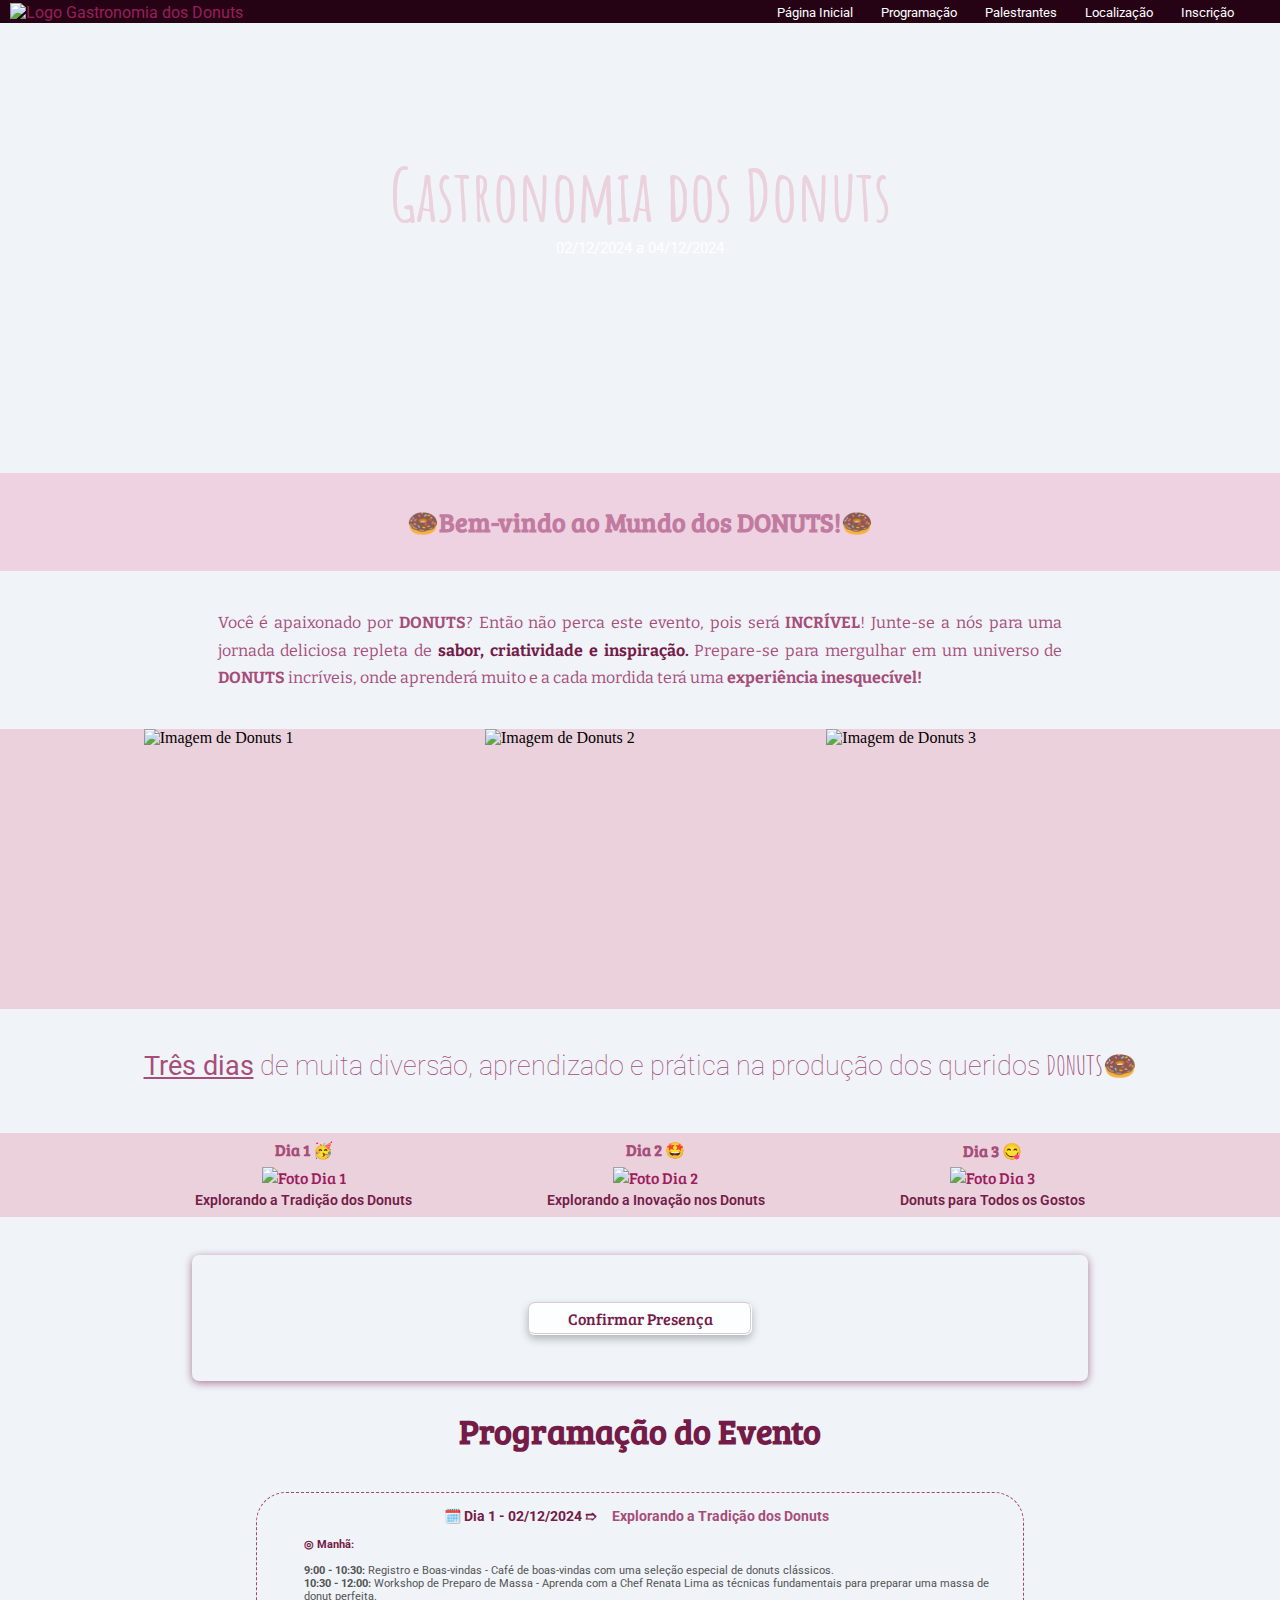
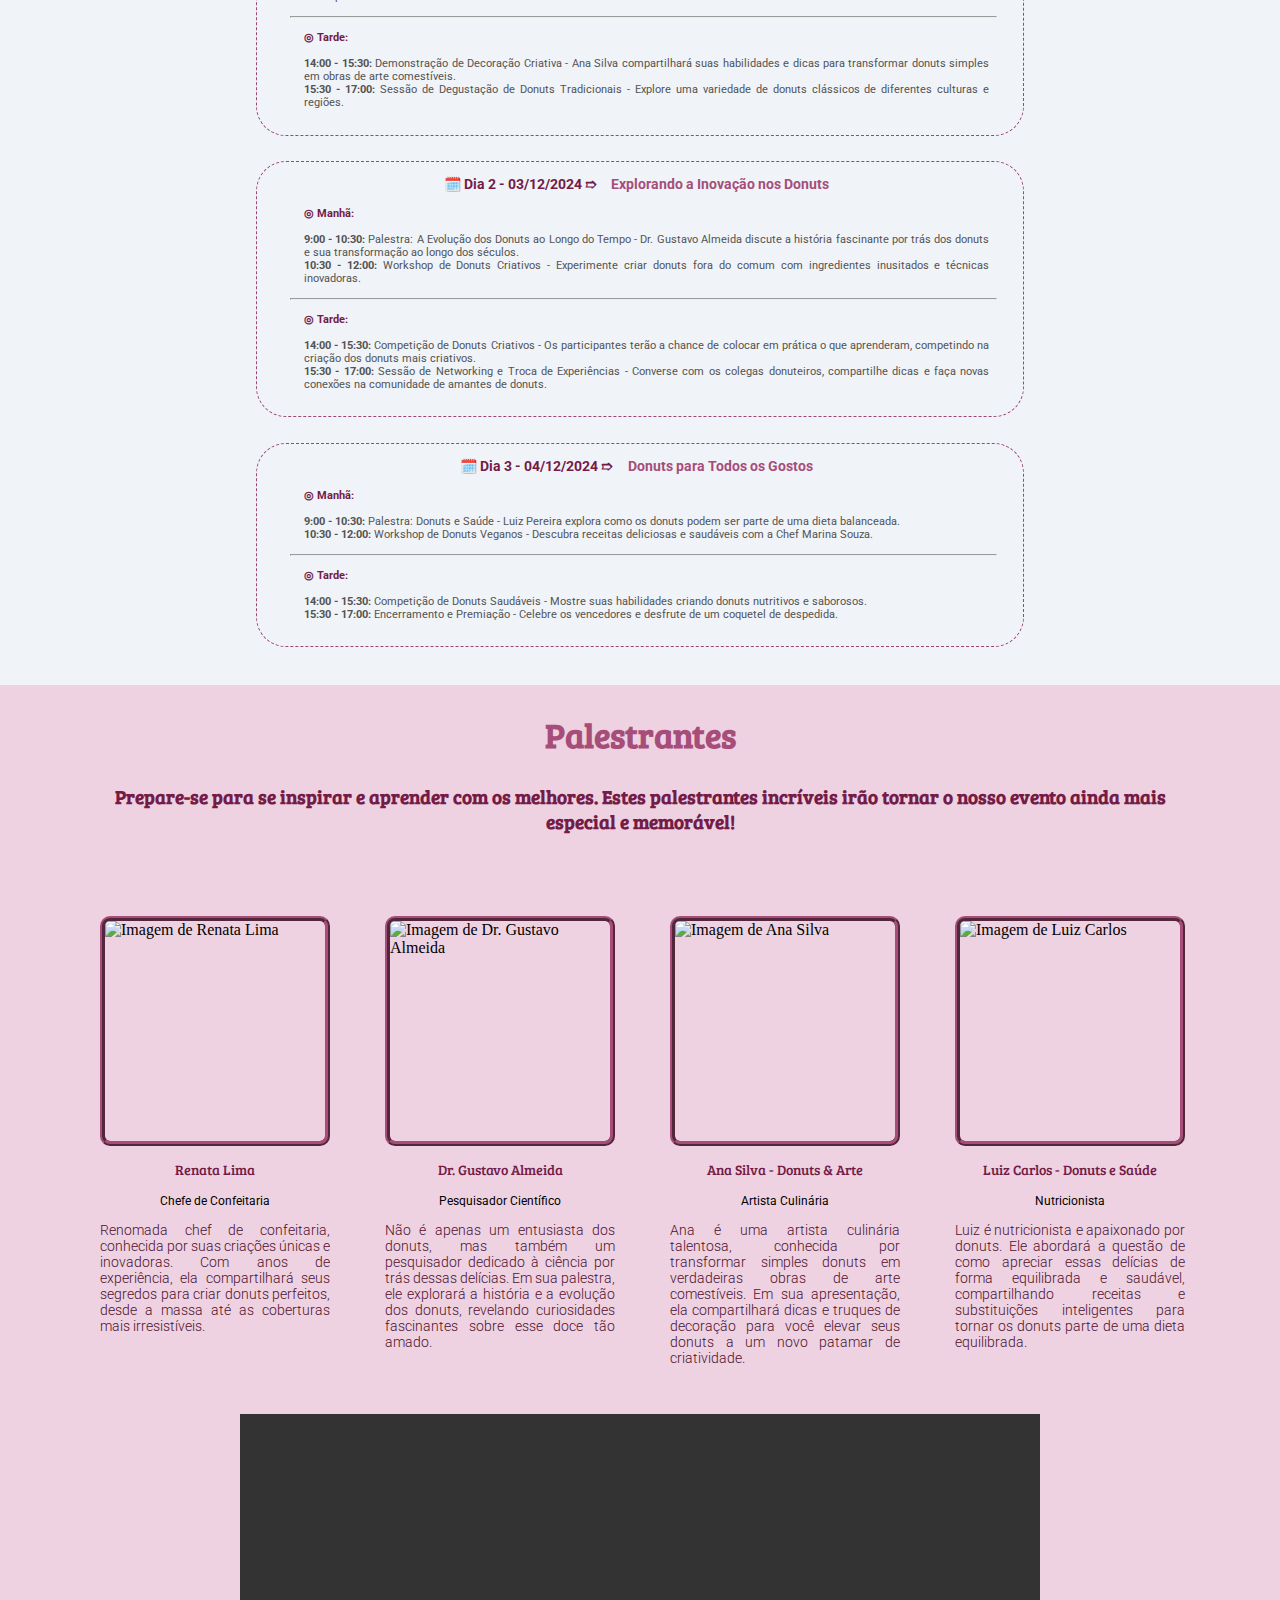
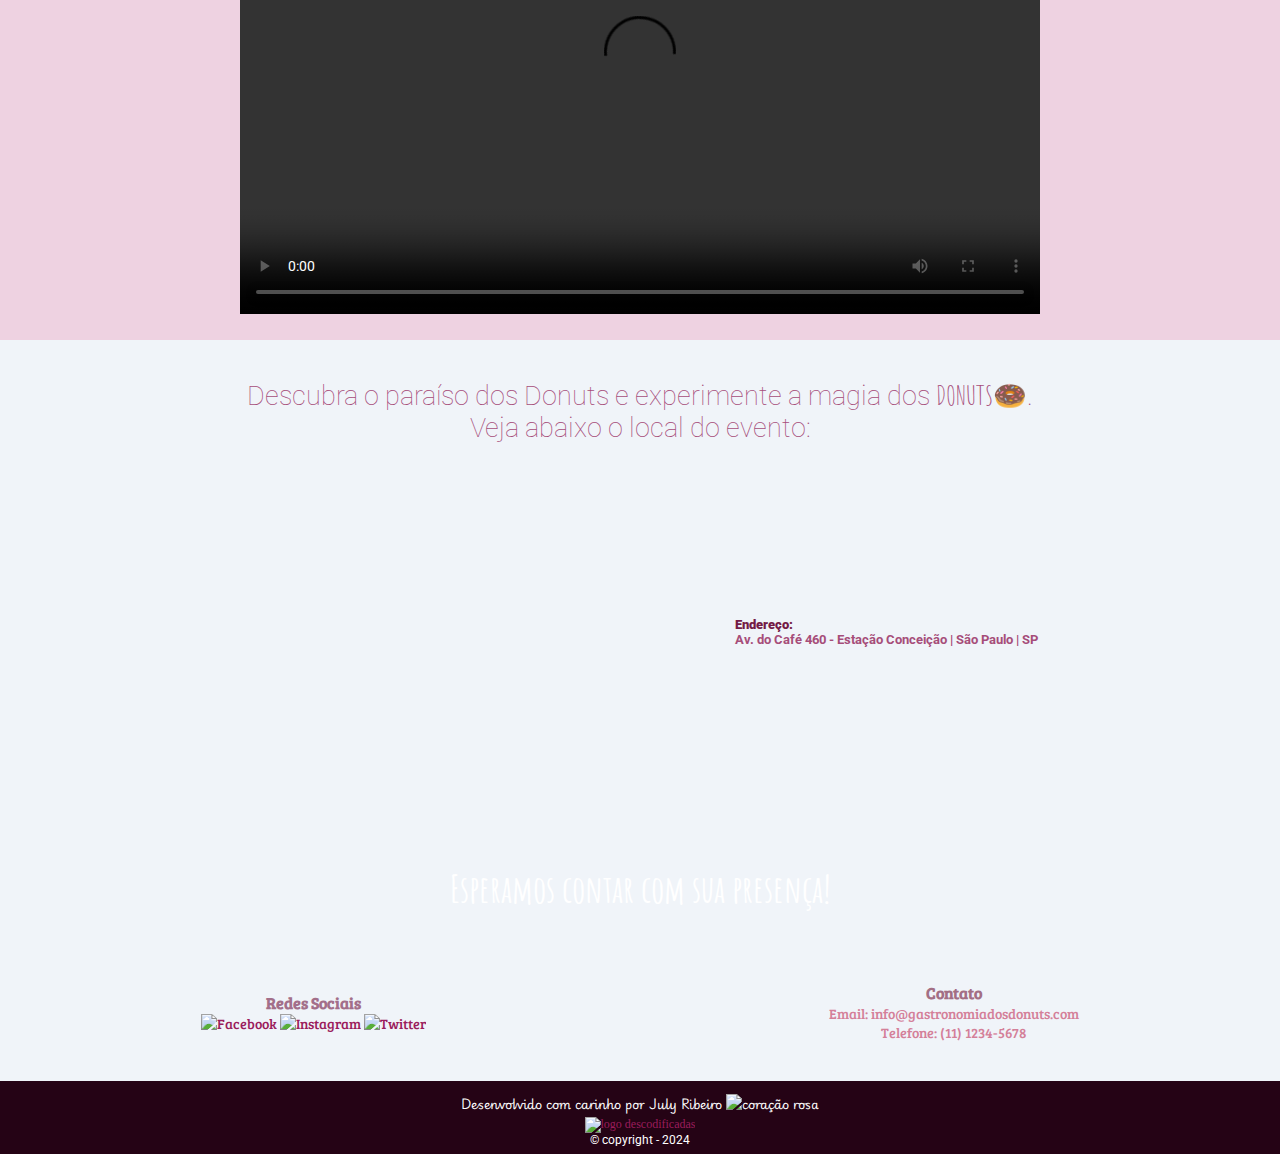
==== commit de89d4e2: "inclusao-card" ====
--- a/index.html
+++ b/index.html
@@ -4,16 +4,16 @@
 <head>
     <meta charset="UTF-8" />
     <meta name="viewport" content="width=device-width, initial-scale=1.0" />
-    <meta name="description" content="Evento sobre a gastronomia dos donuts, com workshops, palestras e degustações."/>
-    <meta name="keywords" content="donuts, gastronomia, evento, workshops, palestras"/>
+    <meta name="description" content="Evento sobre a gastronomia dos donuts, com workshops, palestras e degustações." />
+    <meta name="keywords" content="donuts, gastronomia, evento, workshops, palestras" />
     <meta name="author" content="July Ribeiro">
-    <meta name="robots" content = "index, follow">
+    <meta name="robots" content="index, follow">
 
     <title>Gastronomia dos DONUTS🍩</title>
     <link rel="icon" href="Imagens/logo.ico" />
-    <link rel="stylesheet" type="text/css" href="header_pag_inicial.css"/>
+    <link rel="stylesheet" type="text/css" href="header_pag_inicial.css" />
     <link rel="stylesheet" type="text/css" href="main_pag_inicial.css" />
-    <link rel="stylesheet" type="text/css" href="footer_pag_inicial.css"/>
+    <link rel="stylesheet" type="text/css" href="footer_pag_inicial.css" />
 </head>
 
 <body>
@@ -64,8 +64,8 @@
             <!-- Introdução do Evento -->
             <div class="introducao">
                 <p>
-                    Você é apaixonado por <strong>DONUTS</strong>? Então não pode perder o <strong
-                        class="str_destaque">evento imperdível</strong>! Junte-se a nós para uma jornada deliciosa
+                    Você é apaixonado por <strong>DONUTS</strong>? Então não perca este evento, pois será <strong
+                        class="str_destaque">INCRÍVEL</strong>! Junte-se a nós para uma jornada deliciosa
                     repleta de
                     <strong class="strong_destaque">sabor, criatividade e inspiração.</strong> Prepare-se para mergulhar
                     em um universo de
@@ -117,11 +117,9 @@
         <!-- Fim da Seção de Atividades por Dia -->
 
         <!-- Seção de Botão de Confirmação de Presença -->
-        <section>
-            <div id="div_botao">
-                <div id="botao_confirmar_presenca">
-                    <a href="inscricao.html" target=”_blank”> Confirmar presença </a>
-                </div>
+        <section id="card_confirmar_presenca">
+            <div class="card">
+                <a href="inscricao.html" target="_blank" id="botao_confirmar_presenca">Confirmar Presença</a>
             </div>
         </section>
         <!-- Fim da Seção de Atividades por Dia -->
@@ -380,7 +378,7 @@
     <!-- Início do Rodapé -->
     <footer>
         <div>
-            <p>
+            <p class="by">
                 Desenvolvido com carinho por <strong>July Ribeiro</strong>
                 <img class="heart" src="Imagens/coracao_rosa.png" width="20px" alt="coração rosa" />
             </p>
--- a/header_pag_inicial.css
+++ b/header_pag_inicial.css
@@ -40,6 +40,11 @@
   align-items: center;
   padding: 0;
   font-family: "Roboto", sans-serif;
+}
+
+/* Removendo estilo de lista da programação do evento*/
+ol{
+list-style: none;
 }
 
 /* Estilizando o menu de navegação, removendo estilo de lista */
@@ -112,24 +117,32 @@
   padding: 0;
   left: 0;
   position: absolute;
-  top: 100%;               /* Alinha o submenu logo abaixo do item Inscrição */
 }
 
 /* Exibe o submenu ao passar o mouse sobre o item Inscrição */
 nav ul li:hover ul {
   display: block;
+  top: 3px;
 }
 
 /* Estilo para links do submenu */
 nav ul ul li a {
   display: block;
   background-color: rgb(230, 137, 186);
+  border-radius: 3px;
+  font-weight: 400;
   color: #fff;
   padding: 0px;
-  font-size: 13px;
+  font-size: 12.5px;
   text-align: center;
   margin: 0;
 }
+
+nav ul ul li a:hover {
+  color: #250315;
+}
+
+
 
 /* --------------------------------------------------------------------------
 ~ OBSERVAÇÃO: AS FOLHAS DE ESTILO ESTÃO EM ARQUIVOS DIFERENTES, SENDO ELES: -
--- a/main_pag_inicial.css
+++ b/main_pag_inicial.css
@@ -179,32 +179,43 @@
 /*~~~~~~~~~~~~~~~~~~~~~~~~~~*/
 
 /* Estilizando a div que contém o botão de confirmação */
-#div_botao {
+.card {
   display: flex;
   justify-content: center;
+  align-items: center;
   background-image: url(Imagens/1.Página_inicial/capa_pag_inicial.jpg);
   height: 14vh;
-  align-items: center;
   background-size: cover;
+  margin: 0 15%;
   padding: 3% 0;
   background-position: center;
+  border-radius: 7px;
   overflow-y: hidden;
+  box-shadow: 0px 2px 8px #741b4893; 
+  transition: transform 0.3s ease, box-shadow 0.3s ease; 
+}
+
+/* Efeito ao passar o mouse no card */
+.card:hover {
+  transform: translateY(-5px); /* Levanta o card */
+  box-shadow: 0px 6px 12px rgba(0, 0, 0, 0.3); /* Aumenta a intensidade da sombra */
 }
 
 /* Estilizando o botão de confirmação de presença */
 #botao_confirmar_presenca {
   background-color: #ffffffde;
+  border-radius: 7px;
+  box-shadow: 0px 4px 8px rgba(0, 0, 0, 0.267);
   color: #741b47;
   font-family: "Bree Serif", Arial, sans-serif;
   font-weight: 400;
   padding: 4px 20px;
-  border: none;
-  border-radius: 7px;
   text-decoration: none;
+  border: 2px groove #ffffff8e;
   display: inline-block;
   margin: 2% 0;
   transition: 400ms;
-  width: 22%;
+  width: 25%;
   text-align: center;
   cursor: pointer;
 }
@@ -214,6 +225,8 @@
   background-color: #31021a;
   color: #fff;
   opacity: 0.6;
+  transform: translateY(-5px); /* Levanta o card */
+  box-shadow: 0px 6px 12px rgba(255, 255, 255, 0.3);
 }
 
 /* Removendo o sublinhado dos links e define a cor padrão */
@@ -329,7 +342,8 @@
 }
 
 .informacoes_palestrantes{
-display: flex;
+display: grid;
+align-items: center;
 justify-content: space-around;
 background-color: rgba(238, 210, 225, 1);
 }
--- a/footer_pag_inicial.css
+++ b/footer_pag_inicial.css
@@ -20,7 +20,6 @@
   flex-direction: column;
   background-color: #250315;
   text-align: center;
-  font-family: "Playwrite GB S", cursive, sans-serif;
   color: #fff;
   font-size: 12px;
   padding-top: 1%;
@@ -31,8 +30,14 @@
   padding-top: 0.3%;
 }
 
+.by {
+  font-family: "Playwrite GB S", cursive, sans-serif;
+}
+
+
 #copyright{
   padding-bottom: 0.5%;
+  font-family: "Roboto", sans-serif;
 }
 
 /* Animação para coração ficar pulsando */
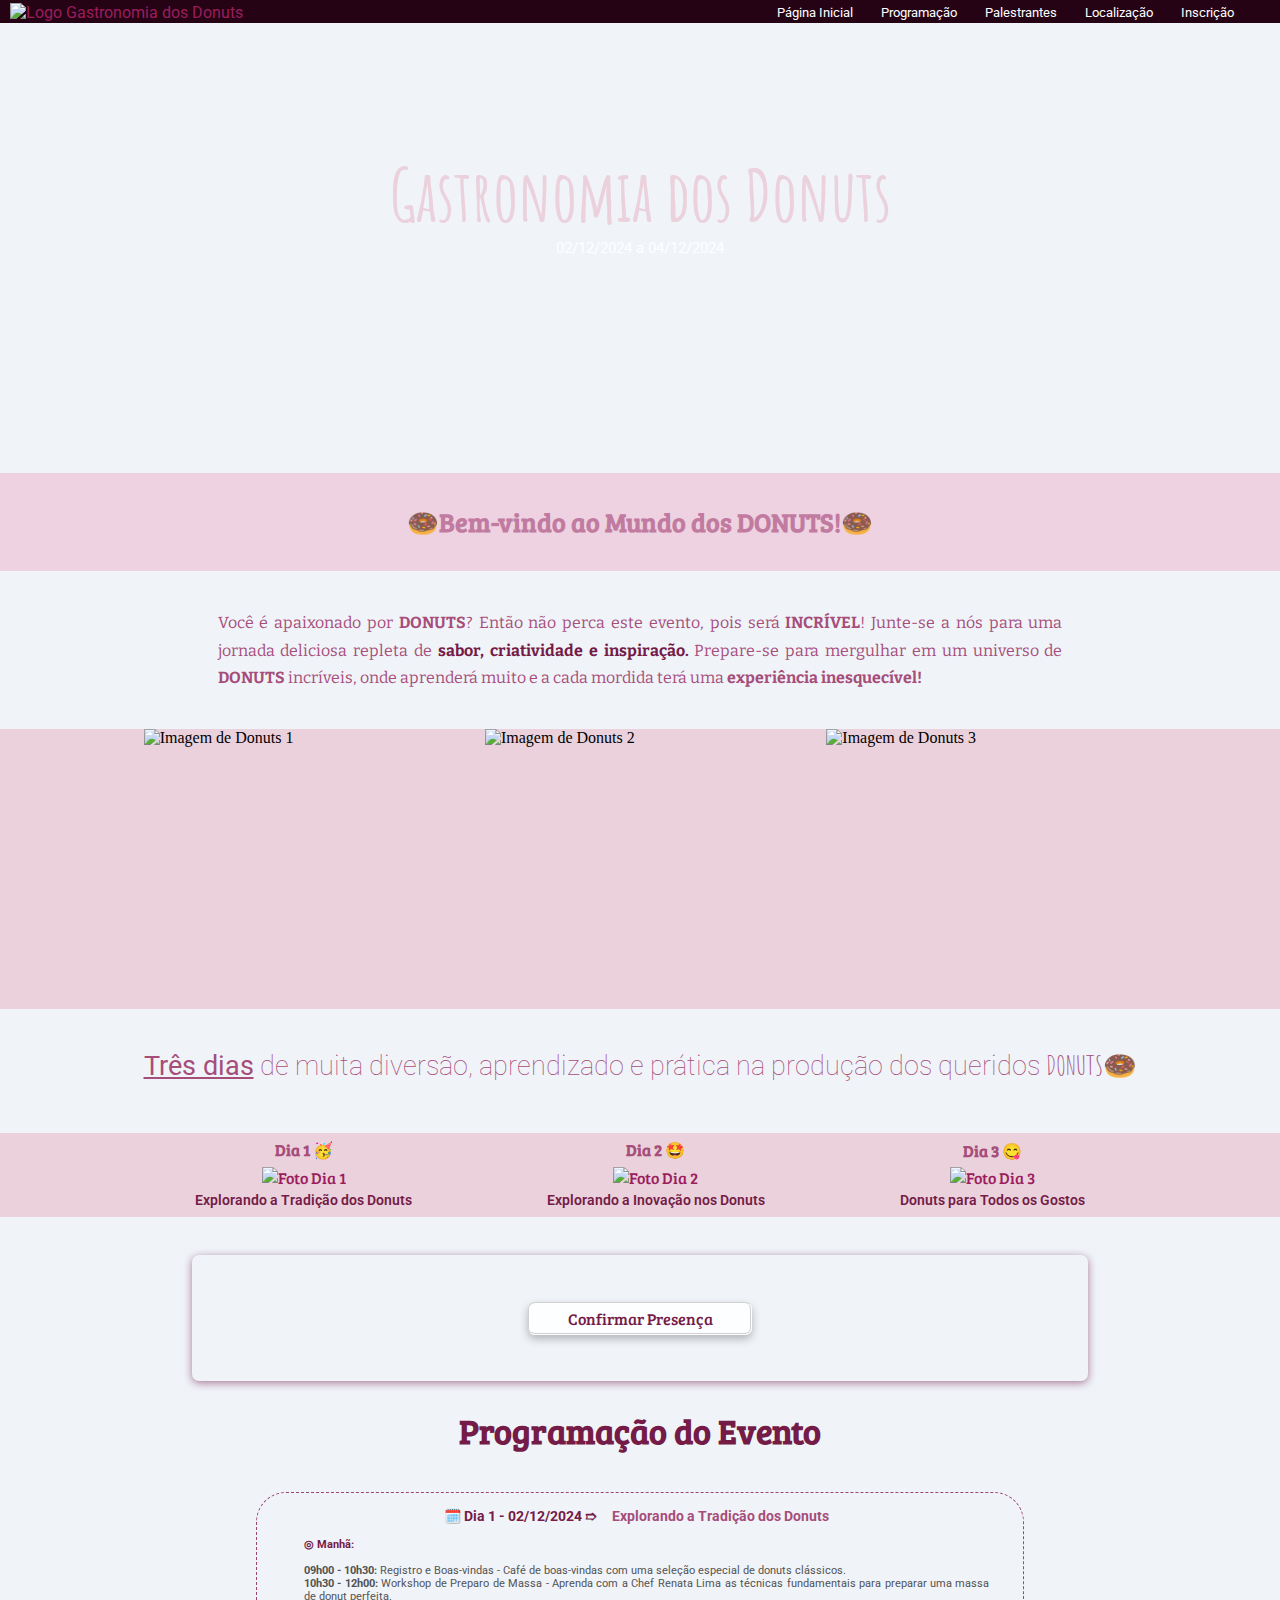
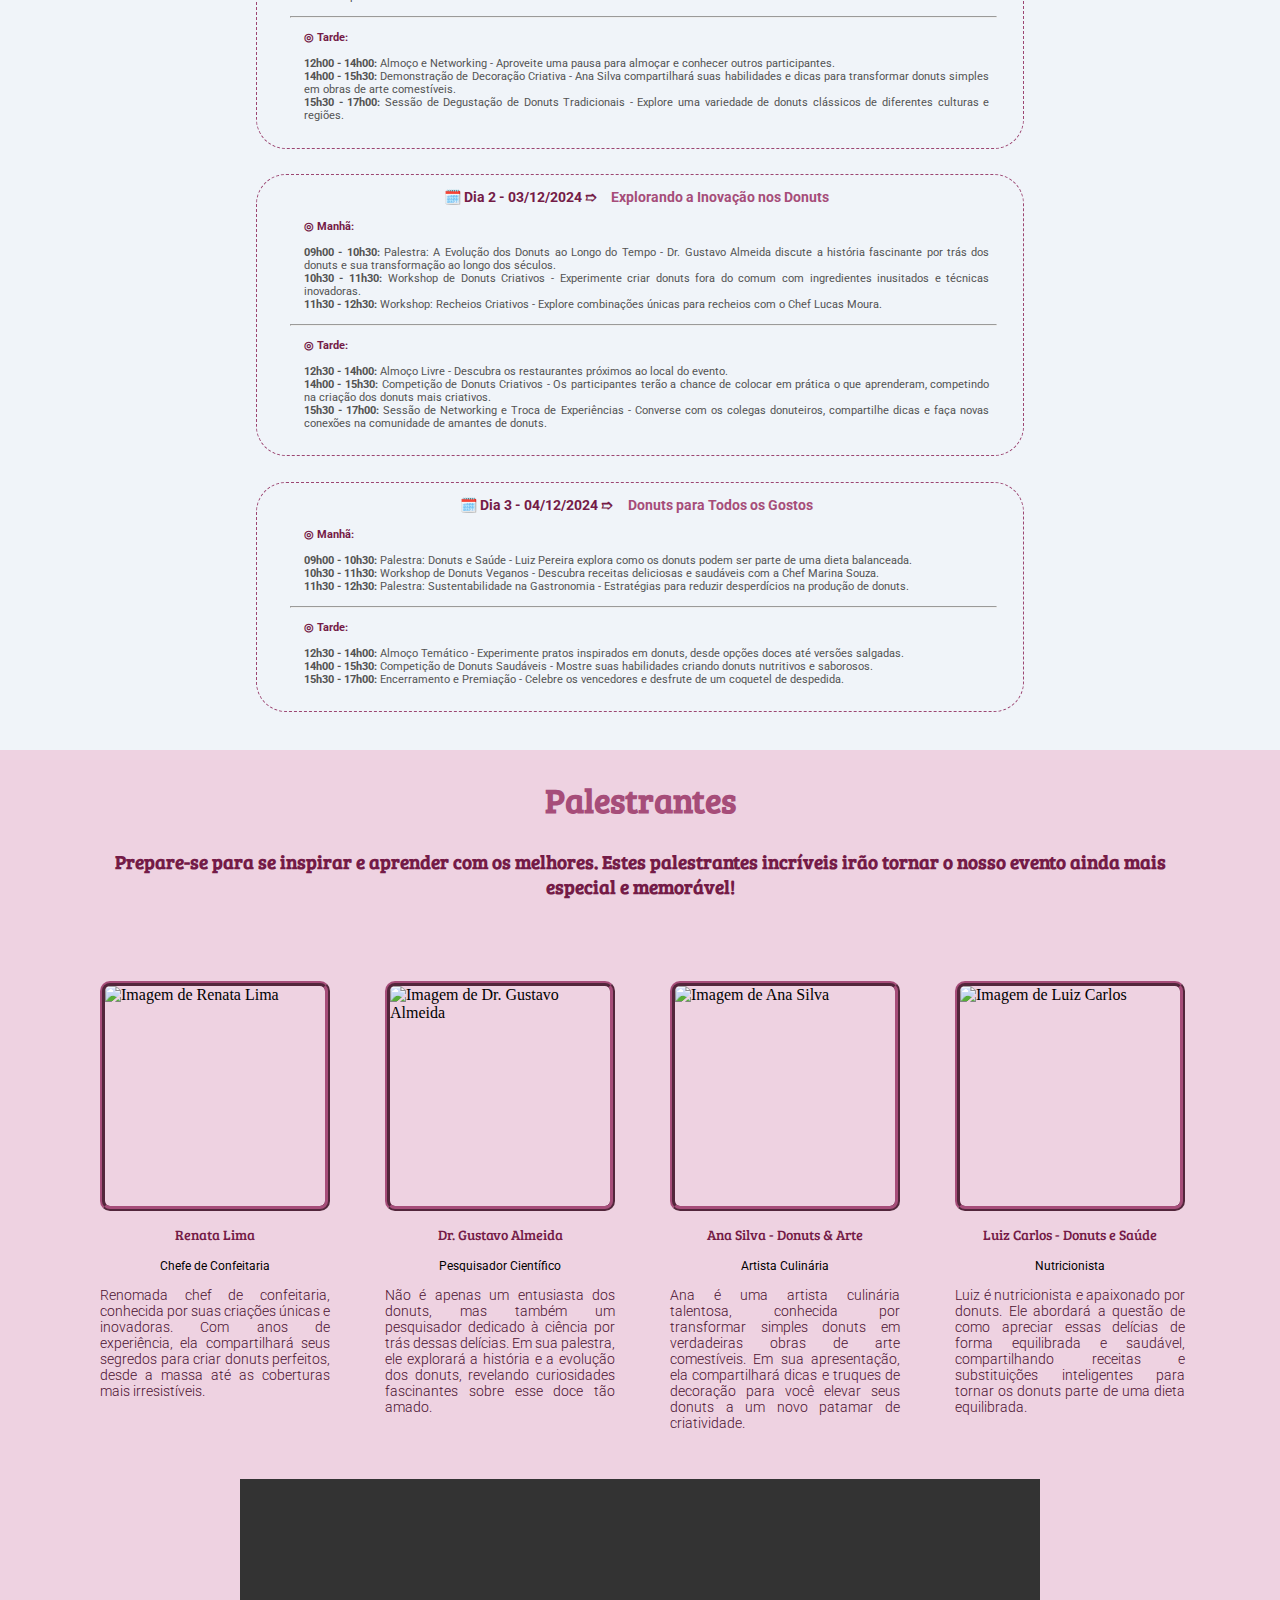
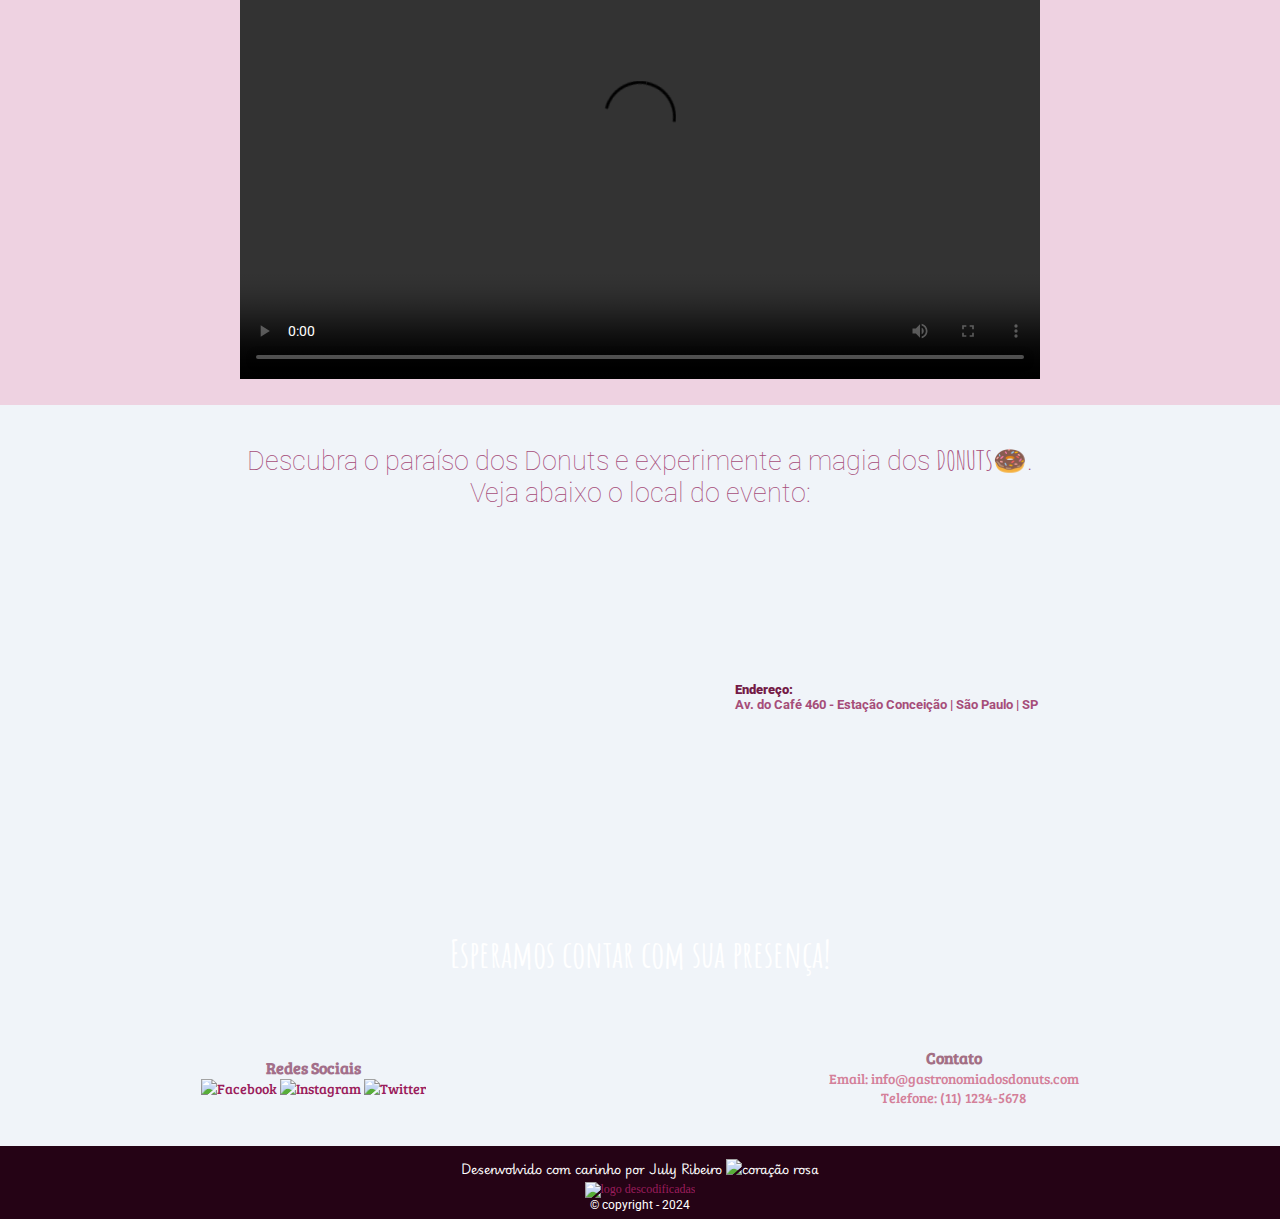
==== commit f2b4c512: "Efetuadas_alteracoes_na_pagina_inicial" ====
--- a/index.html
+++ b/index.html
@@ -8,6 +8,7 @@
     <meta name="keywords" content="donuts, gastronomia, evento, workshops, palestras" />
     <meta name="author" content="July Ribeiro">
     <meta name="robots" content="index, follow">
+    <meta name="language" content="Portuguese" />
 
     <title>Gastronomia dos DONUTS🍩</title>
     <link rel="icon" href="Imagens/logo.ico" />
@@ -22,19 +23,26 @@
         <!-- Logo e Título -->
         <div class="logo">
             <a class="logo" href="index.html"><img src="Imagens/logo.jpg" width="70" height="70"
-                    alt="Logo Gastronomia dos Donuts" /></a>
+                    alt="Logo Gastronomia dos Donuts"
+                    aria-label="Página inicial do evento Gastronomia dos Donuts" /></a>
         </div>
         <!-- Barra de Navegação/Menu -->
         <nav>
             <div class="navegacao">
                 <ul>
-                    <li><a class="botao_nav sem_insc" href="index.html">Página Inicial</a></li>
-                    <li><a class="botao_nav sem_insc" href="#prog_evento_nav">Programação</a></li>
-                    <li><a class="botao_nav sem_insc" href="#palestrantes">Palestrantes</a></li>
-                    <li><a class="botao_nav sem_insc" href="#local">Localização</a></li>
-                    <li><a class="botao_nav" id="inscricao_menu">Inscrição</a>
+                    <li><a class="botao_nav sem_insc" href="index.html" aria-label="Ir para a página inicial">Página
+                            Inicial</a></li>
+                    <li><a class="botao_nav sem_insc" href="#prog_evento_nav"
+                            aria-label="Ir para a seção de programação">Programação</a></li>
+                    <li><a class="botao_nav sem_insc" href="#palestrantes"
+                            aria-label="Ir para a seção de palestrantes">Palestrantes</a></li>
+                    <li><a class="botao_nav sem_insc" href="#local"
+                            aria-label="Ir para a seção de localização">Localização</a></li>
+                    <li>
+                        <a class="botao_nav" id="inscricao_menu" aria-label="Abrir submenu de inscrição">Inscrição</a>
                         <ul>
-                            <li class="preen_form"><a href="inscricao.html">Preencher Formulário</a></li>
+                            <li class="preen_form"><a href="inscricao.html"
+                                    aria-label="Preencher formulário de inscrição">Preencher Formulário</a></li>
                         </ul>
                     </li>
                 </ul>
@@ -75,9 +83,15 @@
             </div>
             <!-- Imagens dos Donuts -->
             <div class="img_donuts">
-                <img src="Imagens/1.Página_inicial/foto1.jpg" alt="Imagem de Donuts 1" width="310" height="280" />
-                <img src="Imagens/1.Página_inicial/foto2.jpg" alt="Imagem de Donuts 2" width="310" height="280" />
-                <img src="Imagens/1.Página_inicial/foto 3.jpg" alt="Imagem de Donuts 3" width="310" height="280" />
+                <img src="Imagens/1.Página_inicial/foto1.jpg" alt="Imagem de Donuts 1"
+                    aria-label="Donut simples decorado com cobertura de chocolate e granulados coloridos" width="310"
+                    height="280" />
+                <img src="Imagens/1.Página_inicial/foto2.jpg" alt="Imagem de Donuts 2"
+                    aria-label="Donut com cobertura rosa e com glitter e confeitos coloridos" width="310"
+                    height="280" />
+                <img src="Imagens/1.Página_inicial/foto 3.jpg" alt="Imagem de Donuts 3"
+                    aria-label="Donut recheado com chocolate e com cobertura de chocolate e um morango no meio para decorar"
+                    width="310" height="280" />
             </div>
             <!-- Descrição do Evento -->
             <div class="quantidade_dias">
@@ -94,23 +108,32 @@
         <section class="dias">
             <!-- Atividades do Dia 1 -->
             <div class="dia1">
-                <h4>Dia 1 🥳</h4>
-                <a href="#d1"><img src="Imagens/1.Página_inicial/dia1.jpg" alt="Foto Dia 1" width="310"
-                        height="280" /></a>
+                <h4 aria-label="Atividades do primeiro dia do evento">Dia 1 🥳</h4>
+                <a href="#d1">
+                    <img src="Imagens/1.Página_inicial/dia1.jpg" alt="Foto Dia 1"
+                        aria-label="Imagem representando as atividades do primeiro dia do evento: explorando a tradição dos donuts"
+                        width="310" height="280" />
+                </a>
                 <p class="p_dia">Explorando a Tradição dos Donuts</p>
             </div>
             <!-- Atividades do Dia 2 -->
             <div class="dia2">
-                <h4>Dia 2 🤩</h4>
-                <a href="#d2"><img src="Imagens/1.Página_inicial/dia2.jpg" alt="Foto Dia 2" width="310"
-                        height="280" /></a>
+                <h4 aria-label="Atividades do segundo dia do evento">Dia 2 🤩</h4>
+                <a href="#d2">
+                    <img src="Imagens/1.Página_inicial/dia2.jpg" alt="Foto Dia 2"
+                        aria-label="Imagem representando as atividades do segundo dia do evento: explorando a inovação dos donuts"
+                        width="310" height="280" />
+                </a>
                 <p class="p_dia">Explorando a Inovação nos Donuts</p>
             </div>
             <!-- Atividades do Dia 3 -->
             <div class="dia3">
-                <h4>Dia 3 😋</h4>
-                <a href="#d3"><img src="Imagens/1.Página_inicial/dia3.jpg" alt="Foto Dia 3" width="310"
-                        height="280" /></a>
+                <h4 aria-label="Atividades do terceiro dia do evento">Dia 3 😋</h4>
+                <a href="#d3">
+                    <img src="Imagens/1.Página_inicial/dia3.jpg" alt="Foto Dia 3"
+                        aria-label="Imagem representando as atividades do terceiro dia do evento: donuts para todos os gostos"
+                        width="310" height="280" />
+                </a>
                 <p class="p_dia">Donuts para Todos os Gostos</p>
             </div>
         </section>
@@ -119,13 +142,14 @@
         <!-- Seção de Botão de Confirmação de Presença -->
         <section id="card_confirmar_presenca">
             <div class="card">
-                <a href="inscricao.html" target="_blank" id="botao_confirmar_presenca">Confirmar Presença</a>
+                <a href="inscricao.html" target="_blank" id="botao_confirmar_presenca"
+                    aria-label="Abrir página de inscrição para o evento">Confirmar Presença</a>
             </div>
         </section>
         <!-- Fim da Seção de Atividades por Dia -->
 
         <!-- Seção de Programação do Evento -->
-        <section id="prog_evento_nav">
+        <article id="prog_evento_nav">
             <div class="programacao_evento">
                 <div class="h1_prog_evento">
                     <h1>Programação do Evento</h1>
@@ -134,19 +158,19 @@
                 <div class="dia_1" id="d1">
                     <div class="prog_dias">
                         <h3 class="dias_prog" style="font-size:14px;font-weight: 700;">🗓️ Dia 1 - 02/12/2024 ➱</h3>
-                        <h3 style="color: #a64d79; font-size: 14px; text-align: center; padding-right: 3%" ;>Explorando
+                        <h3 style="color: #a64d79; font-size: 14px; text-align: center; padding-right: 3%";>Explorando
                             a Tradição dos Donuts</h3>
                     </div>
                     <div class="agenda_dia">
                         <h4 class="periodo">◎ Manhã:</h4>
                         <br>
                         <ol>
-                            <li>
-                                <strong>9:00 - 10:30:</strong> Registro e Boas-vindas - Café de boas-vindas com uma
+                            <li aria-label="Manhã do primeiro dia, registro e boas-vindas com café e donuts">
+                                <strong>09h00 - 10h30:</strong> Registro e Boas-vindas - Café de boas-vindas com uma
                                 seleção especial de donuts clássicos.
                             </li>
-                            <li>
-                                <strong>10:30 - 12:00:</strong> Workshop de Preparo de Massa - Aprenda com a Chef Renata
+                            <li aria-label="Manhã do primeiro dia, workshop de preparo de massa com a Chef Renata Lima">
+                                <strong>10h30 - 12h00:</strong> Workshop de Preparo de Massa - Aprenda com a Chef Renata
                                 Lima as técnicas fundamentais para preparar uma massa de donut perfeita.
                             </li>
                         </ol>
@@ -156,13 +180,16 @@
                         <h4 class="periodo">◎ Tarde:</h4>
                         <br>
                         <ol>
-                            <li>
-                                <strong>14:00 - 15:30:</strong> Demonstração de Decoração Criativa - Ana Silva
+                            <li aria-label="Tarde do primeiro dia, almoço e networking">
+                                <strong>12h00 - 14h00:</strong> Almoço e Networking - Aproveite uma pausa para almoçar e conhecer outros participantes.
+                            </li>
+                            <li aria-label="Tarde do primeiro dia, palestra sobre a história dos donuts com a Chef Ricardo Santos">
+                                <strong>14h00 - 15h30:</strong> Demonstração de Decoração Criativa - Ana Silva
                                 compartilhará suas habilidades e dicas para transformar donuts simples em obras de arte
                                 comestíveis.
                             </li>
-                            <li>
-                                <strong>15:30 - 17:00:</strong> Sessão de Degustação de Donuts Tradicionais - Explore
+                            <li aria-label="Tarde do primeiro dia, concurso de decoração de donuts">
+                                <strong>15h30 - 17h00:</strong> Sessão de Degustação de Donuts Tradicionais - Explore
                                 uma variedade de donuts clássicos de diferentes culturas e regiões.
                             </li>
                         </ol>
@@ -179,15 +206,18 @@
                         <h4 class="periodo">◎ Manhã:</h4>
                         <br>
                         <ol>
-                            <li>
-                                <strong>9:00 - 10:30:</strong> Palestra: A Evolução dos Donuts ao Longo do Tempo - Dr.
+                            <li aria-label="Manhã do segundo dia, aula prática sobre donuts gourmet">
+                                <strong>09h00 - 10h30:</strong> Palestra: A Evolução dos Donuts ao Longo do Tempo - Dr.
                                 Gustavo Almeida discute a história fascinante por trás dos donuts e sua transformação ao
                                 longo dos séculos.
                             </li>
-                            <li>
-                                <strong>10:30 - 12:00:</strong> Workshop de Donuts Criativos - Experimente criar donuts
+                            <li aria-label="Manhã do segundo dia, coffee break com degustação de donuts gourmet">
+                                <strong>10h30 - 11h30:</strong> Workshop de Donuts Criativos - Experimente criar donuts
                                 fora do comum com ingredientes inusitados e técnicas inovadoras.
                             </li>
+                            <li aria-label="Manhã do segundo dia, workshop de recheios criativos">
+                                <strong>11h30 - 12h30:</strong> Workshop: Recheios Criativos - Explore combinações únicas para recheios com o Chef Lucas Moura.
+                            </li>
                         </ol>
                         <br>
                         <hr>
@@ -195,13 +225,16 @@
                         <h4 class="periodo">◎ Tarde:</h4>
                         <br>
                         <ol>
-                            <li>
-                                <strong>14:00 - 15:30:</strong> Competição de Donuts Criativos - Os participantes terão
+                            <li aria-label="Tarde do segundo dia, almoço livre">
+                                <strong>12h30 - 14h00:</strong> Almoço Livre - Descubra os restaurantes próximos ao local do evento.
+                            </li>
+                            <li aria-label="Tarde do segundo dia, painel sobre inovações no mercado de donuts">
+                                <strong>14h00 - 15h30:</strong> Competição de Donuts Criativos - Os participantes terão
                                 a chance de colocar em prática o que aprenderam, competindo na criação dos donuts mais
                                 criativos.
                             </li>
-                            <li>
-                                <strong>15:30 - 17:00:</strong> Sessão de Networking e Troca de Experiências - Converse
+                            <li aria-label="Tarde do segundo dia, workshop de decoração temática para donuts">
+                                <strong>15h30 - 17h00:</strong> Sessão de Networking e Troca de Experiências - Converse
                                 com os colegas donuteiros, compartilhe dicas e faça novas conexões na comunidade de
                                 amantes de donuts.
                             </li>
@@ -219,14 +252,17 @@
                         <h4 class="periodo">◎ Manhã:</h4>
                         <br>
                         <ol>
-                            <li>
-                                <strong>9:00 - 10:30:</strong> Palestra: Donuts e Saúde - Luiz Pereira explora como os
+                            <li aria-label="Manhã do terceiro dia, demonstração sobre produção em larga escala de donuts">
+                                <strong>09h00 - 10h30:</strong> Palestra: Donuts e Saúde - Luiz Pereira explora como os
                                 donuts podem ser parte de uma dieta balanceada.
                             </li>
-                            <li>
-                                <strong>10:30 - 12:00:</strong> Workshop de Donuts Veganos - Descubra receitas
+                            <li aria-label="Manhã do terceiro dia, coffee break com donuts feitos no local">
+                                <strong>10h30 - 11h30:</strong> Workshop de Donuts Veganos - Descubra receitas
                                 deliciosas e saudáveis com a Chef Marina Souza.
                             </li>
+                            <li aria-label="Manhã do terceiro dia, palestra sobre sustentabilidade na gastronomia">
+                                <strong>11h30 - 12h30:</strong> Palestra: Sustentabilidade na Gastronomia - Estratégias para reduzir desperdícios na produção de donuts.
+                            </li>
                         </ol>
                         <br>
                         <hr>
@@ -234,18 +270,21 @@
                         <h4 class="periodo">◎ Tarde:</h4>
                         <br>
                         <ol>
-                            <li>
-                                <strong>14:00 - 15:30:</strong> Competição de Donuts Saudáveis - Mostre suas habilidades
+                            <li aria-label="Tarde do terceiro dia, almoço temático com cardápio de donuts salgados e doces">
+                                <strong>12h30 - 14h00:</strong> Almoço Temático - Experimente pratos inspirados em donuts, desde opções doces até versões salgadas.
+                            </li>
+                            <li aria-label="Tarde do terceiro dia, competição final de donuts com premiação">
+                                <strong>14h00 - 15h30:</strong> Competição de Donuts Saudáveis - Mostre suas habilidades
                                 criando donuts nutritivos e saborosos.
                             </li>
-                            <li>
-                                <strong>15:30 - 17:00:</strong> Encerramento e Premiação - Celebre os vencedores e
+                            <li aria-label="Encerramento do terceiro dia, cerimônia de encerramento e entrega de certificados">
+                                <strong>15h30 - 17h00:</strong> Encerramento e Premiação - Celebre os vencedores e
                                 desfrute de um coquetel de despedida.
                             </li>
                         </ol>
                     </div>
                 </div>
-        </section>
+        </article>
         <!-- Fim da Seção de Programação do Evento -->
 
         <!-- Seção de Palestrantes -->
--- a/main_pag_inicial.css
+++ b/main_pag_inicial.css
@@ -171,7 +171,7 @@
   margin-bottom: 3%;
   margin-top: 3%;
   position: center;
-  
+
 }
 
 /*~~~~~~~~~~~~~~~~~~~~~~~~~~*/
@@ -191,14 +191,16 @@
   background-position: center;
   border-radius: 7px;
   overflow-y: hidden;
-  box-shadow: 0px 2px 8px #741b4893; 
-  transition: transform 0.3s ease, box-shadow 0.3s ease; 
+  box-shadow: 0px 2px 8px #741b4893;
+  transition: transform 0.3s ease, box-shadow 0.3s ease;
 }
 
 /* Efeito ao passar o mouse no card */
 .card:hover {
-  transform: translateY(-5px); /* Levanta o card */
-  box-shadow: 0px 6px 12px rgba(0, 0, 0, 0.3); /* Aumenta a intensidade da sombra */
+  transform: translateY(-5px);
+  /* Levanta o card */
+  box-shadow: 0px 6px 12px rgba(0, 0, 0, 0.3);
+  /* Aumenta a intensidade da sombra */
 }
 
 /* Estilizando o botão de confirmação de presença */
@@ -222,12 +224,45 @@
 
 /* Estilizando o botão de confirmação de presença ao passar o mouse */
 #botao_confirmar_presenca:hover {
+  content: '';
+  background: linear-gradient(45deg, #46073b, #c596bd, #e279d1, #500a44, #e0add8, #943584, #dab5d3, #8d4b82, #eccee7);
   background-color: #31021a;
   color: #fff;
   opacity: 0.6;
-  transform: translateY(-5px); /* Levanta o card */
+  transform: translateY(-5px);
+  animation: glowing 20s linear infinite;
+
+  /* Levanta o card */
   box-shadow: 0px 6px 12px rgba(255, 255, 255, 0.3);
-}
+  position: absolute;
+  z-index: -1;
+  border-radius: 10px;
+}
+
+#botao_confirmar_presenca:hover:active {
+  color: #000
+}
+
+#botao_confirmar_presenca:hover:after {
+  background: transparent;
+}
+
+#botao_confirmar_presenca:hover:before {
+  opacity: 1;
+}
+
+#botao_confirmar_presenca:hover:after {
+  z-index: -1;
+  content: '';
+  position: absolute;
+  width: 100%;
+  height: 100%;
+  background: #eb9bc3;
+  left: 0;
+  top: 0;
+  border-radius: 10px;
+}
+
 
 /* Removendo o sublinhado dos links e define a cor padrão */
 a {
@@ -238,6 +273,20 @@
 /* Alterando a cor dos links ao passar o mouse */
 a:hover {
   color: #fff;
+}
+
+@keyframes glowing {
+  0% {
+    background-position: 0 0;
+  }
+
+  50% {
+    background-position: 400% 0;
+  }
+
+  100% {
+    background-position: 0 0;
+  }
 }
 
 /*~~~~~~~~~~~~~~~~~~~~~~~~~~*/
@@ -341,11 +390,11 @@
   background-color: rgba(238, 210, 225, 1);
 }
 
-.informacoes_palestrantes{
-display: grid;
-align-items: center;
-justify-content: space-around;
-background-color: rgba(238, 210, 225, 1);
+.informacoes_palestrantes {
+  display: grid;
+  align-items: center;
+  justify-content: space-around;
+  background-color: rgba(238, 210, 225, 1);
 }
 
 /* Estilizando o título dos palestrantes */
@@ -380,8 +429,8 @@
 /*~~~~~~~~~~~~~~~~~~~~~~~~~~~~~~~~~~~~~~~~~*/
 
 /*Estilizando as imagens e informações dos palestrantes */
-.imagens{  
-  display:flex ;
+.imagens {
+  display: flex;
   justify-content: space-around;
   flex-direction: row;
   width: 1200px;
@@ -394,10 +443,10 @@
 }
 
 /* Estilizando o nome dos palestrantes */
-.nome_palestrantes{
-  text-align: center;
-  width:230px;
-  text-align: center; 
+.nome_palestrantes {
+  text-align: center;
+  width: 230px;
+  text-align: center;
   color: #741b47;
   font-family: "Bree Serif", Arial, sans-serif;
   font-weight: 400;
@@ -407,9 +456,9 @@
 }
 
 /* Estilizando a profissão dos palestrantes */
-.profissao_palestrantes{
-  text-align: center;
-  width:230px;
+.profissao_palestrantes {
+  text-align: center;
+  width: 230px;
   color: #000;
   font-family: "Roboto", Arial, sans-serif;
   font-weight: 400;
@@ -491,7 +540,7 @@
   font-size: 13px;
 }
 
-pre{
+pre {
   font-family: "Roboto", Arial, sans-serif;
 }
 
@@ -533,7 +582,7 @@
 }
 
 /*Estilizando a cor do p da classe contato*/
-.contato{
+.contato {
   color: #d48099;
 }
 
@@ -543,4 +592,4 @@
 -                           * header.css                                    -
 -                           * main.css                                      -
 -                           * footer.css                                    -
---------------------------------------------------------------------------- */
+--------------------------------------------------------------------------- */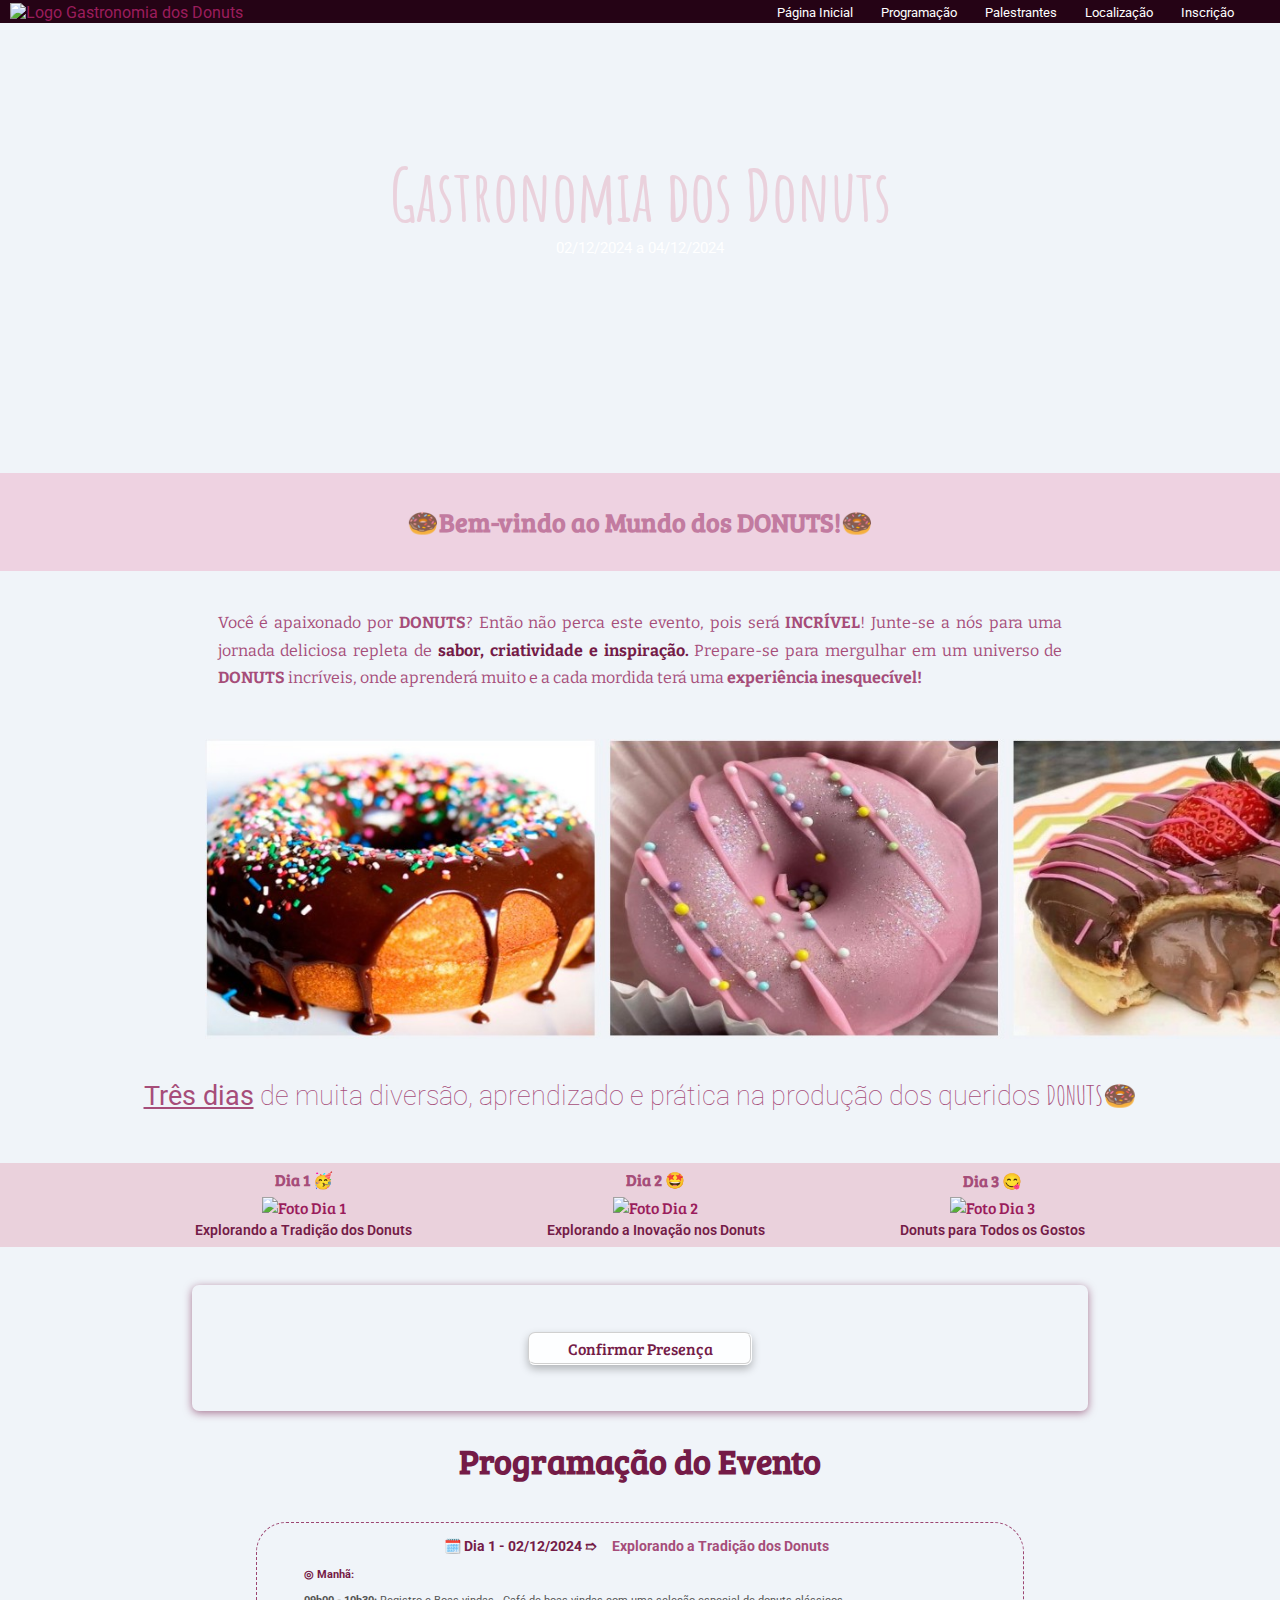
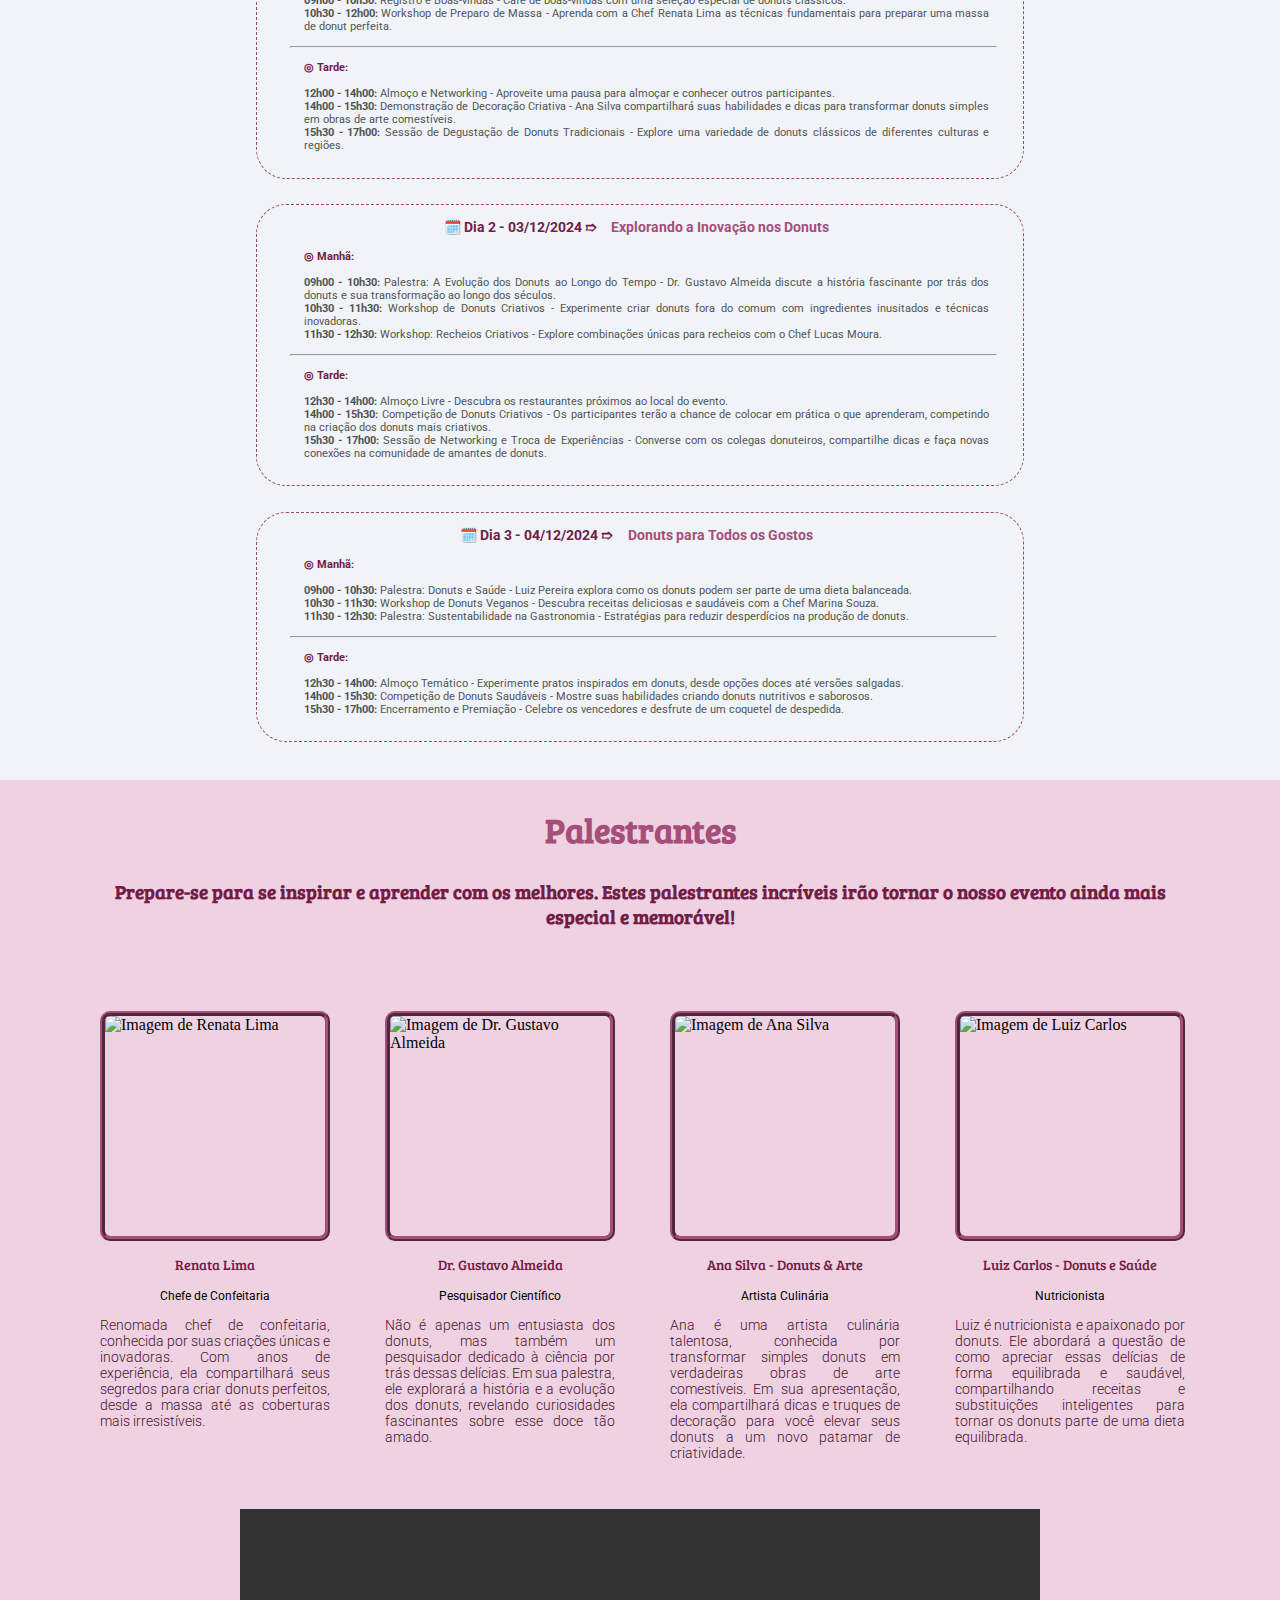
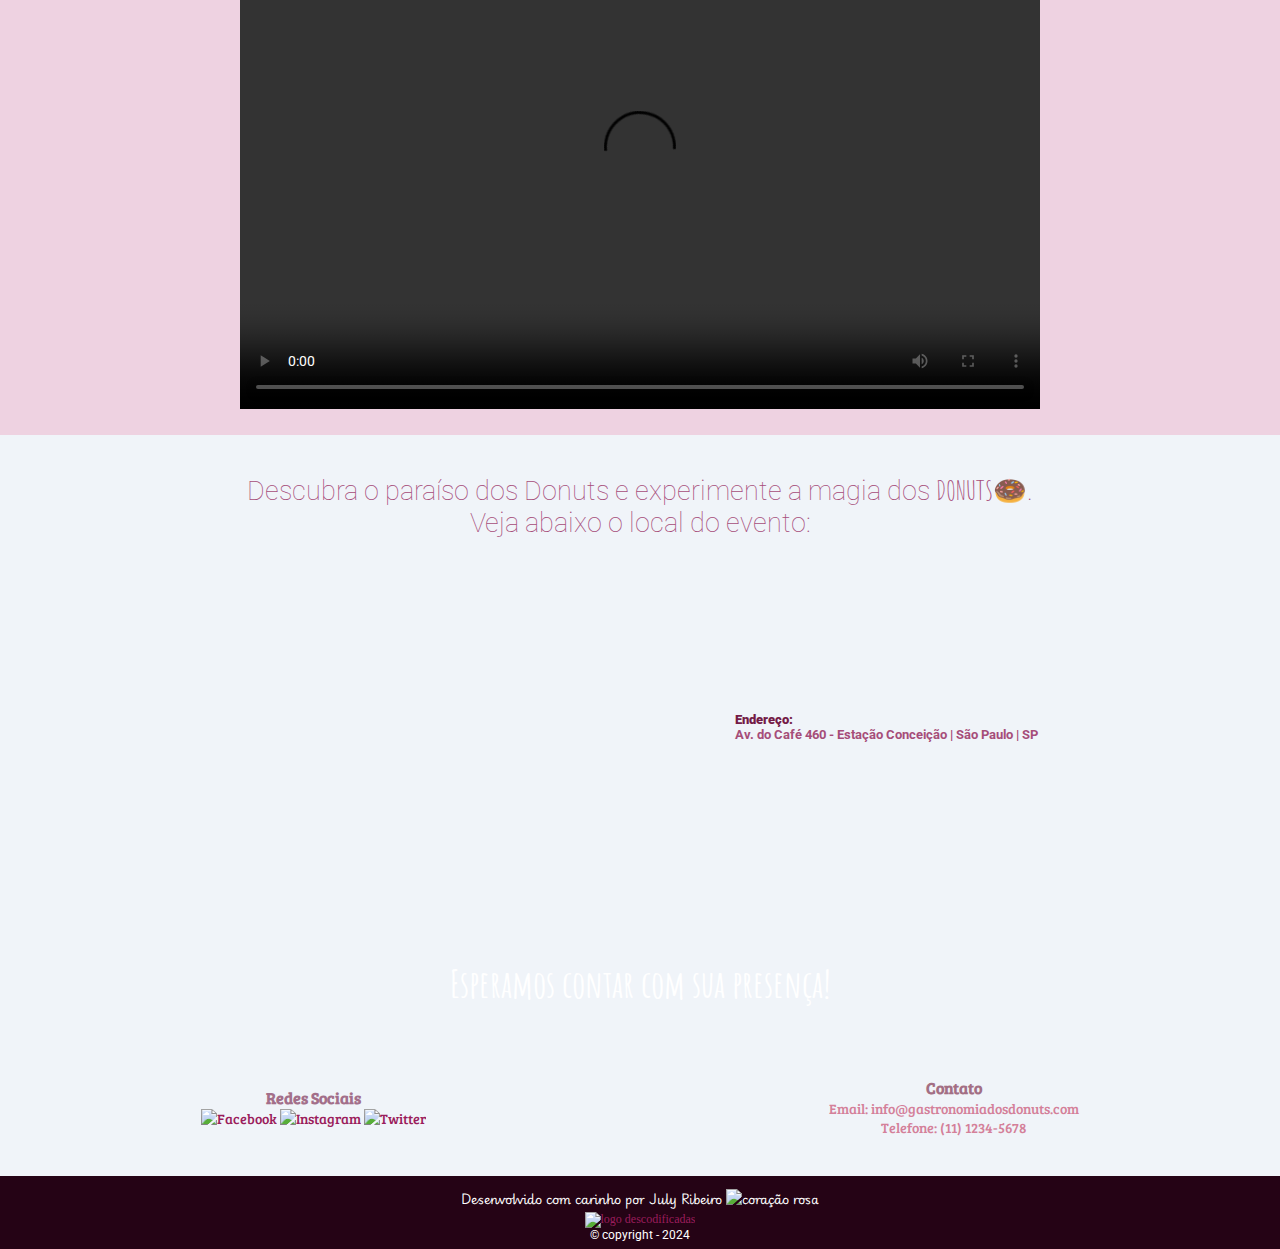
==== commit c3aa49b8: "inclusao-carrossel-de-imagens" ====
--- a/index.html
+++ b/index.html
@@ -65,7 +65,7 @@
     <!-- Inicio do Conteúdo Principal -->
     <main>
         <!-- Seção de Bem-vindo -->
-        <section>
+        <section class="introducao_evento">
             <div class="bem_vindo">
                 <h2>🍩Bem-vindo ao Mundo dos DONUTS!🍩</h2>
             </div>
@@ -81,19 +81,26 @@
                     <strong class="str_destaque">experiência inesquecível!</strong>
                 </p>
             </div>
-            <!-- Imagens dos Donuts -->
+        </section>
+        <!-- Imagens dos Donuts -->
+        <section class="container-carrossel">
             <div class="img_donuts">
-                <img src="Imagens/1.Página_inicial/foto1.jpg" alt="Imagem de Donuts 1"
-                    aria-label="Donut simples decorado com cobertura de chocolate e granulados coloridos" width="310"
-                    height="280" />
-                <img src="Imagens/1.Página_inicial/foto2.jpg" alt="Imagem de Donuts 2"
-                    aria-label="Donut com cobertura rosa e com glitter e confeitos coloridos" width="310"
-                    height="280" />
-                <img src="Imagens/1.Página_inicial/foto 3.jpg" alt="Imagem de Donuts 3"
-                    aria-label="Donut recheado com chocolate e com cobertura de chocolate e um morango no meio para decorar"
-                    width="310" height="280" />
-            </div>
-            <!-- Descrição do Evento -->
+                <img src="Imagens/1.Página_inicial/donuts-carrossel1.jpg" alt="Imagem de Donuts 1"
+                    aria-label="Donut simples decorado com cobertura de chocolate e granulados coloridos" width="1200"
+                    height="300" />
+                <img src="Imagens/1.Página_inicial/donuts-carrossel2.jpg" alt="Imagem de Donuts 1"
+                    aria-label="Donut simples decorado com cobertura de chocolate e granulados coloridos" width="1200"
+                    height="300" />
+                <img src="Imagens/1.Página_inicial/donuts-carrossel1.jpg" alt="Imagem de Donuts 1"
+                    aria-label="Donut simples decorado com cobertura de chocolate e granulados coloridos" width="1200"
+                    height="300" />
+                <img src="Imagens/1.Página_inicial/donuts-carrossel2.jpg" alt="Imagem de Donuts 1"
+                    aria-label="Donut simples decorado com cobertura de chocolate e granulados coloridos" width="1200"
+                    height="310" />
+            </div>
+        </section>
+        <!-- Descrição do Evento -->
+        <section>
             <div class="quantidade_dias">
                 <p>
                     <strong id="tres_dias">Três dias</strong> de muita diversão, aprendizado e prática na produção dos
@@ -158,7 +165,7 @@
                 <div class="dia_1" id="d1">
                     <div class="prog_dias">
                         <h3 class="dias_prog" style="font-size:14px;font-weight: 700;">🗓️ Dia 1 - 02/12/2024 ➱</h3>
-                        <h3 style="color: #a64d79; font-size: 14px; text-align: center; padding-right: 3%";>Explorando
+                        <h3 style="color: #a64d79; font-size: 14px; text-align: center; padding-right: 3%" ;>Explorando
                             a Tradição dos Donuts</h3>
                     </div>
                     <div class="agenda_dia">
@@ -181,9 +188,11 @@
                         <br>
                         <ol>
                             <li aria-label="Tarde do primeiro dia, almoço e networking">
-                                <strong>12h00 - 14h00:</strong> Almoço e Networking - Aproveite uma pausa para almoçar e conhecer outros participantes.
-                            </li>
-                            <li aria-label="Tarde do primeiro dia, palestra sobre a história dos donuts com a Chef Ricardo Santos">
+                                <strong>12h00 - 14h00:</strong> Almoço e Networking - Aproveite uma pausa para almoçar e
+                                conhecer outros participantes.
+                            </li>
+                            <li
+                                aria-label="Tarde do primeiro dia, palestra sobre a história dos donuts com a Chef Ricardo Santos">
                                 <strong>14h00 - 15h30:</strong> Demonstração de Decoração Criativa - Ana Silva
                                 compartilhará suas habilidades e dicas para transformar donuts simples em obras de arte
                                 comestíveis.
@@ -216,7 +225,8 @@
                                 fora do comum com ingredientes inusitados e técnicas inovadoras.
                             </li>
                             <li aria-label="Manhã do segundo dia, workshop de recheios criativos">
-                                <strong>11h30 - 12h30:</strong> Workshop: Recheios Criativos - Explore combinações únicas para recheios com o Chef Lucas Moura.
+                                <strong>11h30 - 12h30:</strong> Workshop: Recheios Criativos - Explore combinações
+                                únicas para recheios com o Chef Lucas Moura.
                             </li>
                         </ol>
                         <br>
@@ -226,7 +236,8 @@
                         <br>
                         <ol>
                             <li aria-label="Tarde do segundo dia, almoço livre">
-                                <strong>12h30 - 14h00:</strong> Almoço Livre - Descubra os restaurantes próximos ao local do evento.
+                                <strong>12h30 - 14h00:</strong> Almoço Livre - Descubra os restaurantes próximos ao
+                                local do evento.
                             </li>
                             <li aria-label="Tarde do segundo dia, painel sobre inovações no mercado de donuts">
                                 <strong>14h00 - 15h30:</strong> Competição de Donuts Criativos - Os participantes terão
@@ -252,7 +263,8 @@
                         <h4 class="periodo">◎ Manhã:</h4>
                         <br>
                         <ol>
-                            <li aria-label="Manhã do terceiro dia, demonstração sobre produção em larga escala de donuts">
+                            <li
+                                aria-label="Manhã do terceiro dia, demonstração sobre produção em larga escala de donuts">
                                 <strong>09h00 - 10h30:</strong> Palestra: Donuts e Saúde - Luiz Pereira explora como os
                                 donuts podem ser parte de uma dieta balanceada.
                             </li>
@@ -261,7 +273,8 @@
                                 deliciosas e saudáveis com a Chef Marina Souza.
                             </li>
                             <li aria-label="Manhã do terceiro dia, palestra sobre sustentabilidade na gastronomia">
-                                <strong>11h30 - 12h30:</strong> Palestra: Sustentabilidade na Gastronomia - Estratégias para reduzir desperdícios na produção de donuts.
+                                <strong>11h30 - 12h30:</strong> Palestra: Sustentabilidade na Gastronomia - Estratégias
+                                para reduzir desperdícios na produção de donuts.
                             </li>
                         </ol>
                         <br>
@@ -270,14 +283,17 @@
                         <h4 class="periodo">◎ Tarde:</h4>
                         <br>
                         <ol>
-                            <li aria-label="Tarde do terceiro dia, almoço temático com cardápio de donuts salgados e doces">
-                                <strong>12h30 - 14h00:</strong> Almoço Temático - Experimente pratos inspirados em donuts, desde opções doces até versões salgadas.
+                            <li
+                                aria-label="Tarde do terceiro dia, almoço temático com cardápio de donuts salgados e doces">
+                                <strong>12h30 - 14h00:</strong> Almoço Temático - Experimente pratos inspirados em
+                                donuts, desde opções doces até versões salgadas.
                             </li>
                             <li aria-label="Tarde do terceiro dia, competição final de donuts com premiação">
                                 <strong>14h00 - 15h30:</strong> Competição de Donuts Saudáveis - Mostre suas habilidades
                                 criando donuts nutritivos e saborosos.
                             </li>
-                            <li aria-label="Encerramento do terceiro dia, cerimônia de encerramento e entrega de certificados">
+                            <li
+                                aria-label="Encerramento do terceiro dia, cerimônia de encerramento e entrega de certificados">
                                 <strong>15h30 - 17h00:</strong> Encerramento e Premiação - Celebre os vencedores e
                                 desfrute de um coquetel de despedida.
                             </li>
--- a/main_pag_inicial.css
+++ b/main_pag_inicial.css
@@ -99,12 +99,32 @@
 /*~~~~~~~~~~~~~~~~~~~~~~~~*/
 
 /* Estilizando a seção de imagens de donuts */
-.img_donuts {
-  display: flex;
-  justify-content: space-around;
-  background-color: #ead1dc;
-  padding-right: 10%;
-  padding-left: 10%;
+
+.container-carrossel{
+  width: 1200px;
+  height: 310px;
+  background-color: #f0f4f9;
+  overflow: hidden;
+  margin: 0 16%;
+}
+
+.container-carrossel .img_donuts{
+  width: 500%;
+  animation-name: animacao;
+  animation-duration: 10s;
+  animation-iteration-count: infinite;
+}
+
+@keyframes animacao{
+  0% { margin-left: 0;}
+  20% { margin-left: 0;}
+  25% { margin-left: -100%; }
+  45% { margin-left: -100%; }
+  50% { margin-left: -200%; }
+  70% { margin-left: -200%; }
+  75% { margin-left: -300%; }
+  95% { margin-left: -300%; }
+  100% { margin-left: -400%; }
 }
 
 /*~~~~~~~~~~~~~~~~~~~~~~~~~~~~~~~~~~~~~~~~*/
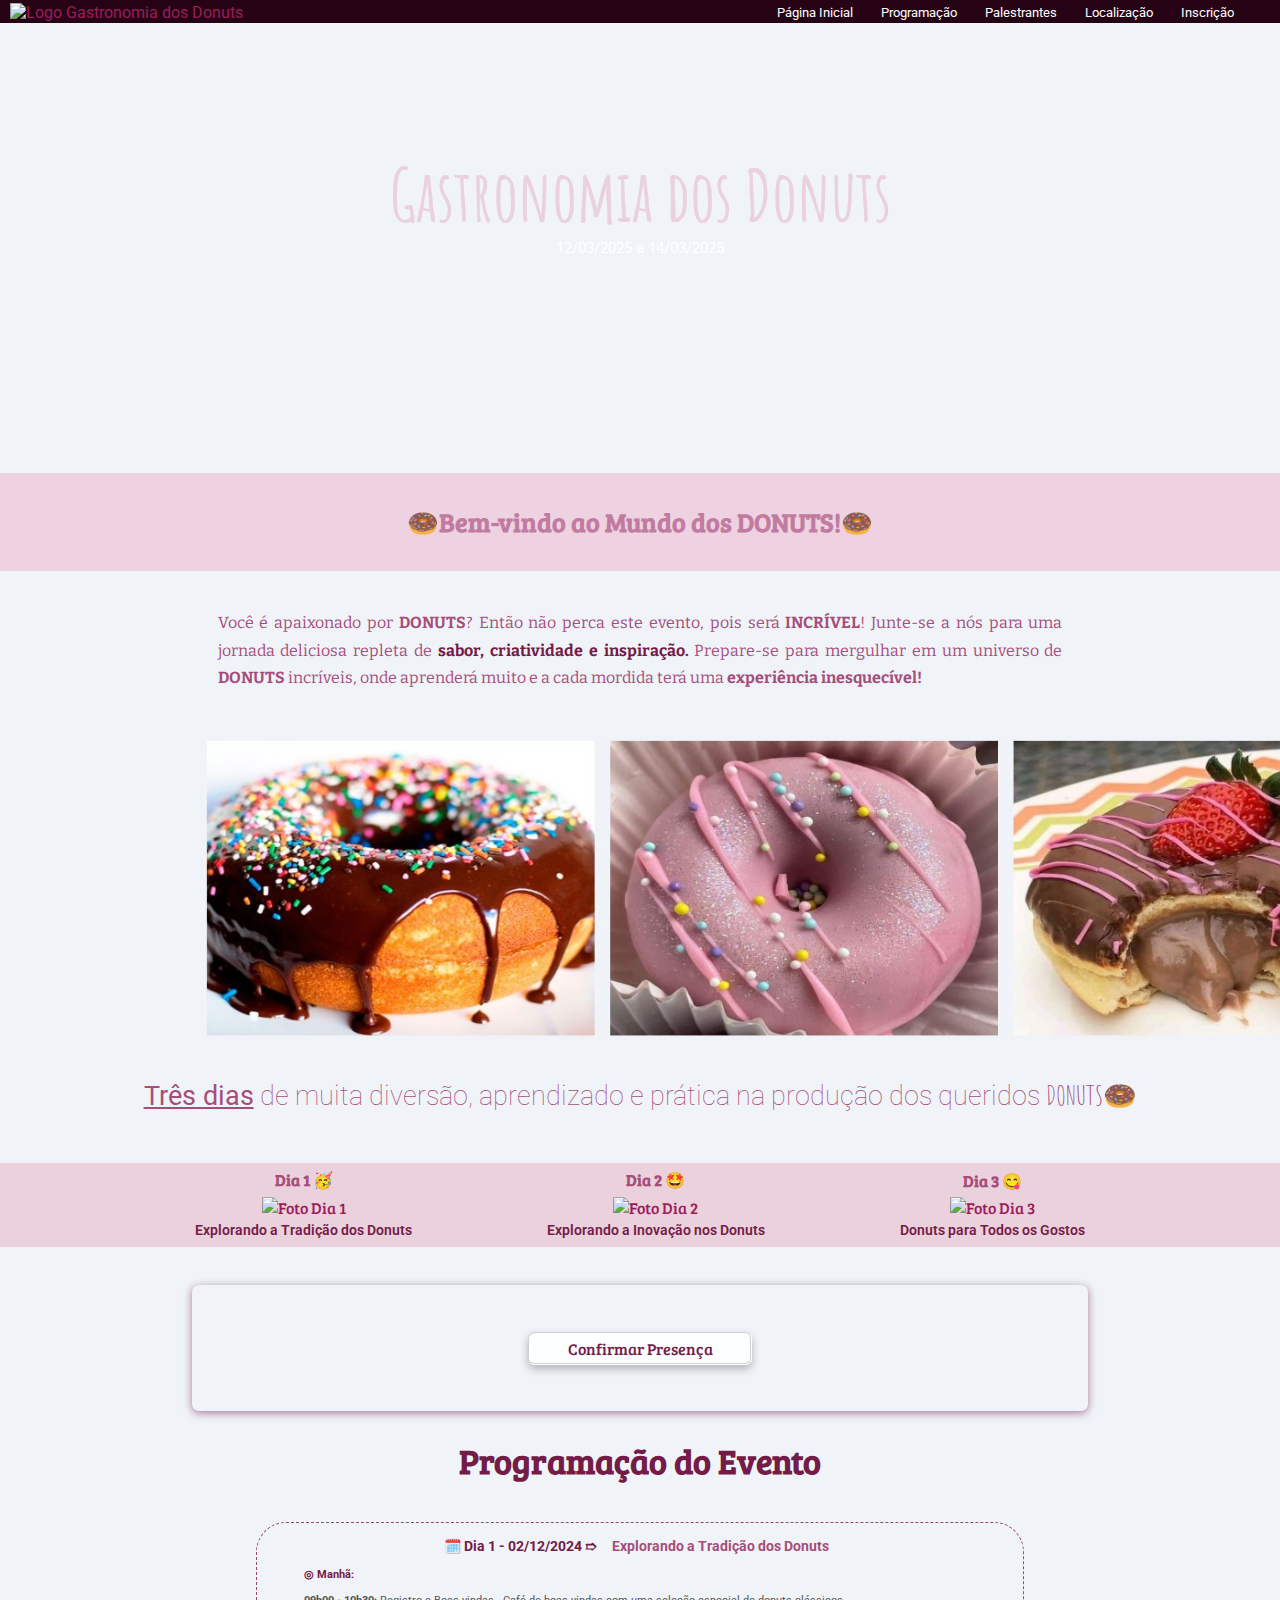
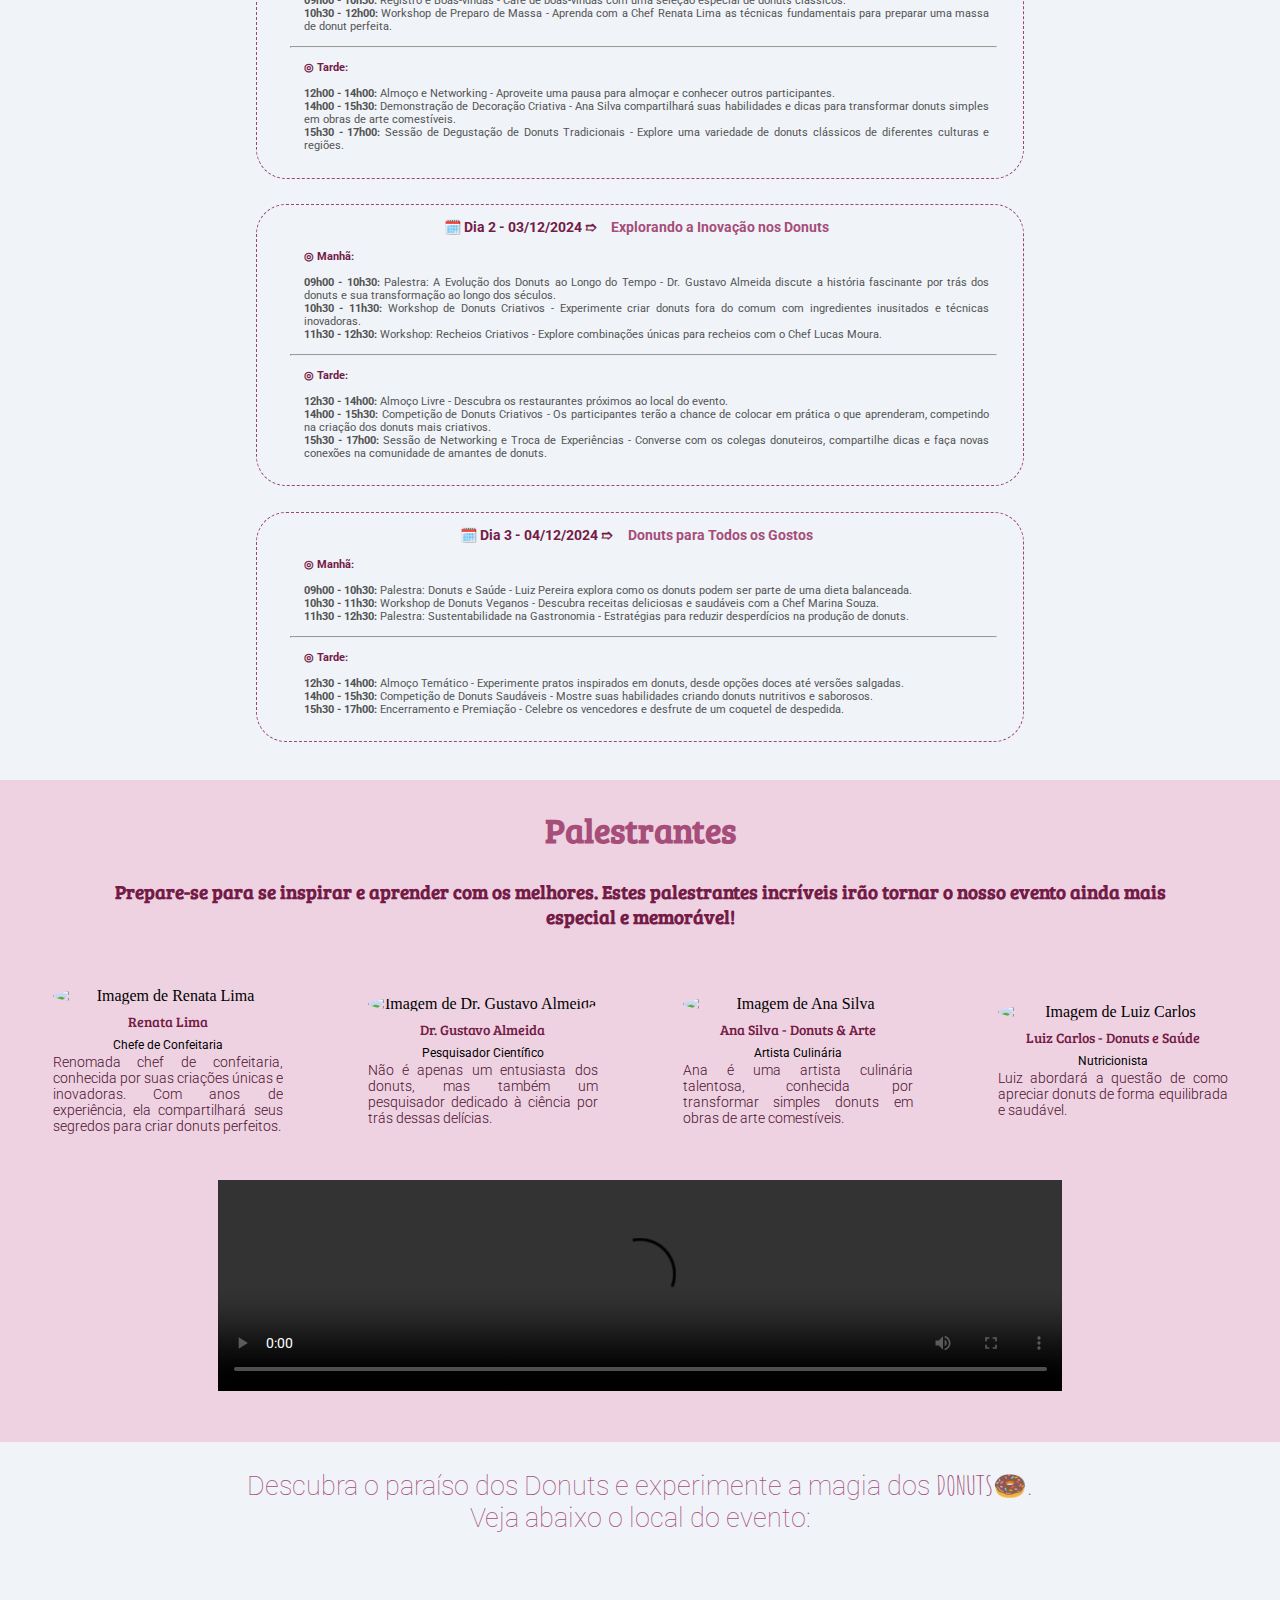
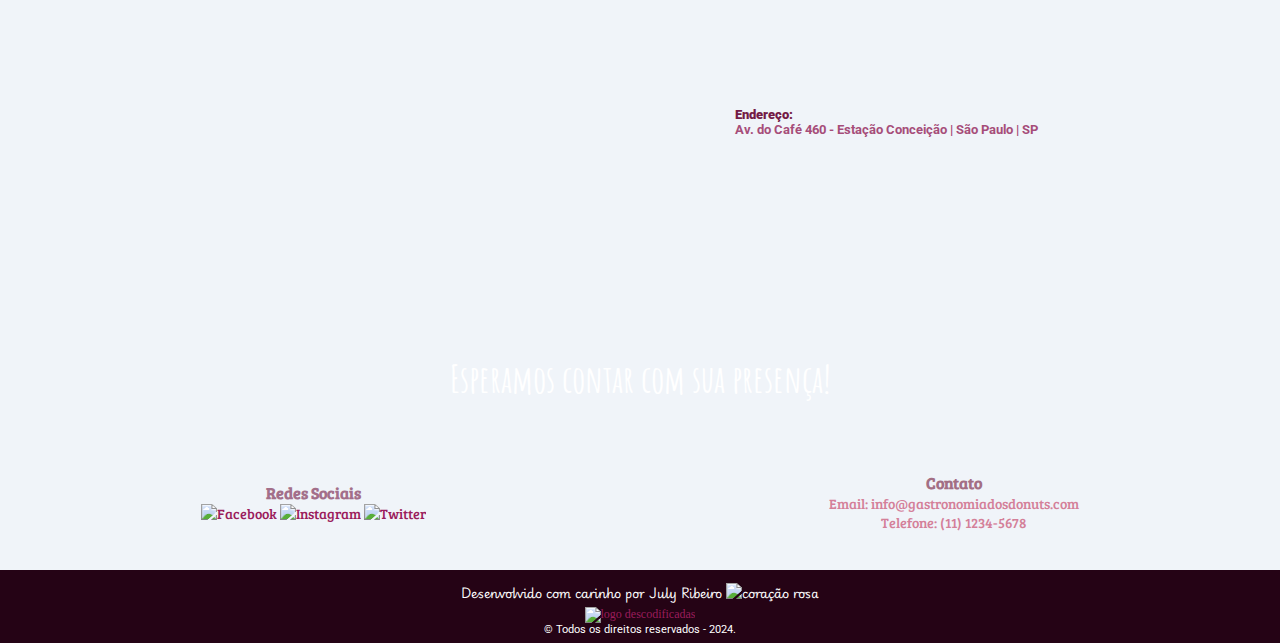
==== commit 1dc70e3e: "Ajustes_finais_para_entrega_trilha_2" ====
--- a/index.html
+++ b/index.html
@@ -56,7 +56,7 @@
         <div id="foto_capa">
             <div>
                 <h1 id="tit_capa">Gastronomia dos Donuts</h1>
-                <h3 id="data_capa">02/12/2024 a 04/12/2024</h3>
+                <h3 id="data_capa">12/03/2025 a 14/03/2025</h3>
             </div>
         </div>
     </section>
@@ -317,57 +317,59 @@
                     </h3>
                 </div>
             </div>
-
+        </section>
+        <section>
             <div class="informacoes_palestrantes">
-                <div class="imagens">
-                    <!-- Palestrante Renata Lima -->
-                    <img src="Imagens/1.Página_inicial/Renata.jpg" alt="Imagem de Renata Lima" width="230" height="230"
-                        class="borda" />
+                <!-- Palestrante Renata Lima -->
+                <div class="palestrante">
+                    <img src="Imagens/1.Página_inicial/Renata.jpg" alt="Imagem de Renata Lima" class="borda" />
                     <h5 class="nome_palestrantes">Renata Lima</h5>
                     <h6 class="profissao_palestrantes">Chefe de Confeitaria</h6>
-                    <p class="p_descricao">Renomada chef de confeitaria, conhecida por suas criações únicas e
-                        inovadoras. Com anos de experiência, ela compartilhará seus segredos para criar donuts
-                        perfeitos, desde a massa até as coberturas mais irresistíveis.
+                    <p class="p_descricao">
+                        Renomada chef de confeitaria, conhecida por suas criações únicas e inovadoras.
+                        Com anos de experiência, ela compartilhará seus segredos para criar donuts perfeitos.
                     </p>
-                    <!-- Palestrante Dr. Gustavo Almeida -->
-                    <img src="Imagens/1.Página_inicial/Gustavo.jpg" alt="Imagem de Dr. Gustavo Almeida" width="230"
-                        height="230" class="borda" />
+                </div>
+
+                <!-- Palestrante Dr. Gustavo Almeida -->
+                <div class="palestrante">
+                    <img src="Imagens/1.Página_inicial/Gustavo.jpg" alt="Imagem de Dr. Gustavo Almeida" class="borda" />
                     <h5 class="nome_palestrantes">Dr. Gustavo Almeida</h5>
                     <h6 class="profissao_palestrantes">Pesquisador Científico</h6>
                     <p class="p_descricao">
-                        <!-- Palestrante Dr. Gustavo Almeida -->
                         Não é apenas um entusiasta dos donuts, mas também um pesquisador dedicado à ciência por trás
-                        dessas delícias. Em sua palestra, ele explorará a história e a evolução dos donuts, revelando
-                        curiosidades fascinantes sobre esse doce tão amado.
+                        dessas delícias.
                     </p>
-                    <!-- Palestrante Ana Silva -->
-                    <img src="Imagens/1.Página_inicial/Ana.jpg" alt="Imagem de Ana Silva" width="230" height="230"
-                        class="borda" />
+                </div>
+
+                <!-- Palestrante Ana Silva -->
+                <div class="palestrante">
+                    <img src="Imagens/1.Página_inicial/Ana.jpg" alt="Imagem de Ana Silva" class="borda" />
                     <h5 class="nome_palestrantes">Ana Silva - Donuts & Arte</h5>
                     <h6 class="profissao_palestrantes">Artista Culinária</h6>
                     <p class="p_descricao">
-                        Ana é uma artista culinária talentosa, conhecida por transformar simples donuts em verdadeiras
-                        obras de arte comestíveis. Em sua apresentação, ela compartilhará dicas e truques de decoração
-                        para você elevar seus donuts a um novo patamar de criatividade.
+                        Ana é uma artista culinária talentosa, conhecida por transformar simples donuts em obras de arte
+                        comestíveis.
                     </p>
-                    <!-- Palestrante Luiz Carlos -->
-                    <img src="Imagens/1.Página_inicial/Luiz.jpg" alt="Imagem de Luiz Carlos" width="230" height="230"
-                        class="borda" />
+                </div>
+
+                <!-- Palestrante Luiz Carlos -->
+                <div class="palestrante">
+                    <img src="Imagens/1.Página_inicial/Luiz.jpg" alt="Imagem de Luiz Carlos" class="borda" />
                     <h5 class="nome_palestrantes">Luiz Carlos - Donuts e Saúde</h5>
                     <h6 class="profissao_palestrantes">Nutricionista</h6>
                     <p class="p_descricao">
-                        Luiz é nutricionista e apaixonado por donuts. Ele abordará a questão de como apreciar essas
-                        delícias de forma equilibrada e saudável, compartilhando receitas e substituições inteligentes
-                        para tornar os donuts parte de uma dieta equilibrada.</p>
+                        Luiz abordará a questão de como apreciar donuts de forma equilibrada e saudável.
+                    </p>
                 </div>
             </div>
         </section>
         <!-- Fim da Seção de Palestrantes -->
 
         <!-- Seção de Vídeo -->
-        <section>
+        <section class="video">
             <div id="video">
-                <video width="800" height="500" controls>
+                <video width="400" height="100" controls>
                     <source src="Imagens/1.Página_inicial/video1.MOV" type="video/mp4" />
                 </video>
             </div>
@@ -431,7 +433,7 @@
     <!-- Fim de dados para contato -->
 
     <!-- Início do Rodapé -->
-    <footer>
+    <footer id="footer">
         <div>
             <p class="by">
                 Desenvolvido com carinho por <strong>July Ribeiro</strong>
@@ -441,13 +443,14 @@
             <a href="https://descodificadas.com.br/programa/" target="_blank" class="img_descodificadas">
                 <img src="Imagens/img_descodificadas.png" width="170" height="20" alt="logo descodificadas" />
             </a>
-            <p id="copyright"> © copyright - 2024</p>
+            <p class="direitos">&copy; Todos os direitos reservados - 2024.</p>
         </div>
     </footer>
     <!-- Fim do Rodapé -->
+
 </body>
 
-<!-- Início do Rodapé -->
+<!-- Arquivo Java Script -->
 <script src="script.js"></script>
 
 </html>--- a/main_pag_inicial.css
+++ b/main_pag_inicial.css
@@ -100,7 +100,7 @@
 
 /* Estilizando a seção de imagens de donuts */
 
-.container-carrossel{
+.container-carrossel {
   width: 1200px;
   height: 310px;
   background-color: #f0f4f9;
@@ -108,23 +108,49 @@
   margin: 0 16%;
 }
 
-.container-carrossel .img_donuts{
+.container-carrossel .img_donuts {
   width: 500%;
   animation-name: animacao;
   animation-duration: 10s;
   animation-iteration-count: infinite;
 }
 
-@keyframes animacao{
-  0% { margin-left: 0;}
-  20% { margin-left: 0;}
-  25% { margin-left: -100%; }
-  45% { margin-left: -100%; }
-  50% { margin-left: -200%; }
-  70% { margin-left: -200%; }
-  75% { margin-left: -300%; }
-  95% { margin-left: -300%; }
-  100% { margin-left: -400%; }
+@keyframes animacao {
+  0% {
+    margin-left: 0;
+  }
+
+  20% {
+    margin-left: 0;
+  }
+
+  25% {
+    margin-left: -100%;
+  }
+
+  45% {
+    margin-left: -100%;
+  }
+
+  50% {
+    margin-left: -200%;
+  }
+
+  70% {
+    margin-left: -200%;
+  }
+
+  75% {
+    margin-left: -300%;
+  }
+
+  95% {
+    margin-left: -300%;
+  }
+
+  100% {
+    margin-left: -400%;
+  }
 }
 
 /*~~~~~~~~~~~~~~~~~~~~~~~~~~~~~~~~~~~~~~~~*/
@@ -191,7 +217,6 @@
   margin-bottom: 3%;
   margin-top: 3%;
   position: center;
-
 }
 
 /*~~~~~~~~~~~~~~~~~~~~~~~~~~*/
@@ -244,8 +269,17 @@
 
 /* Estilizando o botão de confirmação de presença ao passar o mouse */
 #botao_confirmar_presenca:hover {
-  content: '';
-  background: linear-gradient(45deg, #46073b, #c596bd, #e279d1, #500a44, #e0add8, #943584, #dab5d3, #8d4b82, #eccee7);
+  content: "";
+  background: linear-gradient(45deg,
+      #46073b,
+      #c596bd,
+      #e279d1,
+      #500a44,
+      #e0add8,
+      #943584,
+      #dab5d3,
+      #8d4b82,
+      #eccee7);
   background-color: #31021a;
   color: #fff;
   opacity: 0.6;
@@ -260,7 +294,7 @@
 }
 
 #botao_confirmar_presenca:hover:active {
-  color: #000
+  color: #000;
 }
 
 #botao_confirmar_presenca:hover:after {
@@ -273,7 +307,7 @@
 
 #botao_confirmar_presenca:hover:after {
   z-index: -1;
-  content: '';
+  content: "";
   position: absolute;
   width: 100%;
   height: 100%;
@@ -282,7 +316,6 @@
   top: 0;
   border-radius: 10px;
 }
-
 
 /* Removendo o sublinhado dos links e define a cor padrão */
 a {
@@ -412,10 +445,32 @@
 
 .informacoes_palestrantes {
   display: grid;
-  align-items: center;
-  justify-content: space-around;
-  background-color: rgba(238, 210, 225, 1);
-}
+  grid-template-columns: repeat(4, 1fr); /* Cria 4 colunas de tamanho igual */
+  gap: 20px; /* Espaço entre as colunas */
+  padding: 20px;
+  text-align: center;
+  background-color: rgba(238, 210, 225, 1); /* Cor de fundo */
+  align-items: center;
+  justify-content: center;
+}
+
+.palestrante img {
+  width: 100%; /* Faz a imagem ocupar a largura do container */
+  max-width: 230px; /* Define o tamanho máximo */
+  height: auto; /* Mantém a proporção */
+  border-radius: 50%; /* Deixa a imagem redonda */
+}
+
+.palestrante{
+  display: grid;
+  justify-content: space-evenly;
+  align-items: center;
+}
+
+.nome_palestrantes, .profissao_palestrantes h6, .p_descricao p{
+  padding: 2%;
+}
+
 
 /* Estilizando o título dos palestrantes */
 #tit_palestrantes {
@@ -450,11 +505,11 @@
 
 /*Estilizando as imagens e informações dos palestrantes */
 .imagens {
-  display: flex;
+  display: grid;
   justify-content: space-around;
-  flex-direction: row;
-  width: 1200px;
-  height: 500px;
+  flex-direction: column;
+  width: auto;
+  height: auto;
   flex-flow: column wrap;
   padding-left: 5%;
   margin-bottom: 0%;
@@ -491,7 +546,7 @@
 .p_descricao {
   text-align: justify;
   width: 230px;
-  height: 190px;
+  height: auto;
   margin: 0%;
   align-items: center;
   justify-content: space-around;
@@ -514,12 +569,19 @@
 /*~~~~~~~~~*/
 
 /* Centralizando o vídeo e definindo margens */
-#video {
+
+#video{
   display: flex;
   justify-content: center;
-  margin: 0 0 1% 0;
-  padding: 0 0 2% 0;
+  padding: 0% 0% 2% 0%;
   background-color: rgba(238, 210, 225, 1);
+}
+
+#video video{
+  background-color: rgba(238, 210, 225, 1);
+  padding: 2%;
+  width: 70%;  /* Reduz a largura do vídeo */
+  height: 70%; /* Mantém a proporção */
 }
 
 /*~~~~~~~~~~~~~~~~~~~~~~~~~~~~~~~~~~~~~~~~~*/
@@ -606,6 +668,95 @@
   color: #d48099;
 }
 
+/* Estilos para dispositivos móveis */
+
+@media (max-width: 768px) {
+  body {
+    font-size: 14px;
+    /* Reduz o tamanho da fonte para caber melhor na tela */
+    padding: 10px;
+    /* Reduz margens e espaçamentos */
+}
+
+#foto_capa{
+  height: 30vh;
+}
+
+#tit_capa{
+  font-size: 60px;
+}
+
+#data_capa{
+  font-size: 13px;
+}
+
+h2{
+  font-size: 23px;
+}
+
+.botao_nav{
+  font-size: 11px;
+  padding: 2px;
+  margin: 0;
+}
+
+.container-carrossel{
+  display: none;
+}
+
+.introducao{
+  margin: 2%;
+  padding: 3% 5%;
+}
+
+.quantidade_dias{
+  margin: 0 2% 4% 2%;
+  font-size: 20px;
+  padding: 3% 5%;
+}
+
+.dias{
+  flex-direction: column;
+}
+
+#botao_confirmar_presenca{
+  width: 60%;
+}
+
+.card{
+  margin: 0;
+  margin-bottom: 4%;
+}
+
+.dia_1, .dia_2, .dia_3{
+  margin: 10px;
+  margin-bottom: 20px;
+}
+
+.informacoes_palestrantes{
+  grid-template-columns: repeat(1, 1fr); /* 2 colunas em telas menores */
+  padding: 1%;
+}
+
+.video video{
+  width: 100%;  /* Reduz a largura do vídeo */
+  height: 100%; /* Mantém a proporção */
+}
+
+.mapa{
+  flex-direction: column;
+}
+
+pre{
+  margin-top: 15px;
+}
+
+
+.by{
+  padding: 2% 0;
+}
+
+}
 
 /* --------------------------------------------------------------------------
 ~ OBSERVAÇÃO: AS FOLHAS DE ESTILO ESTÃO EM ARQUIVOS DIFERENTES, SENDO ELES: -
--- a/footer_pag_inicial.css
+++ b/footer_pag_inicial.css
@@ -40,6 +40,12 @@
   font-family: "Roboto", sans-serif;
 }
 
+.direitos{
+  font-size: 11px;
+  font-family: "Roboto", Arial, sans-serif;
+  padding-bottom: 0.5%;
+}
+
 /* Animação para coração ficar pulsando */
 .heart {
   animation: pulsar 0.7s infinite alternate;
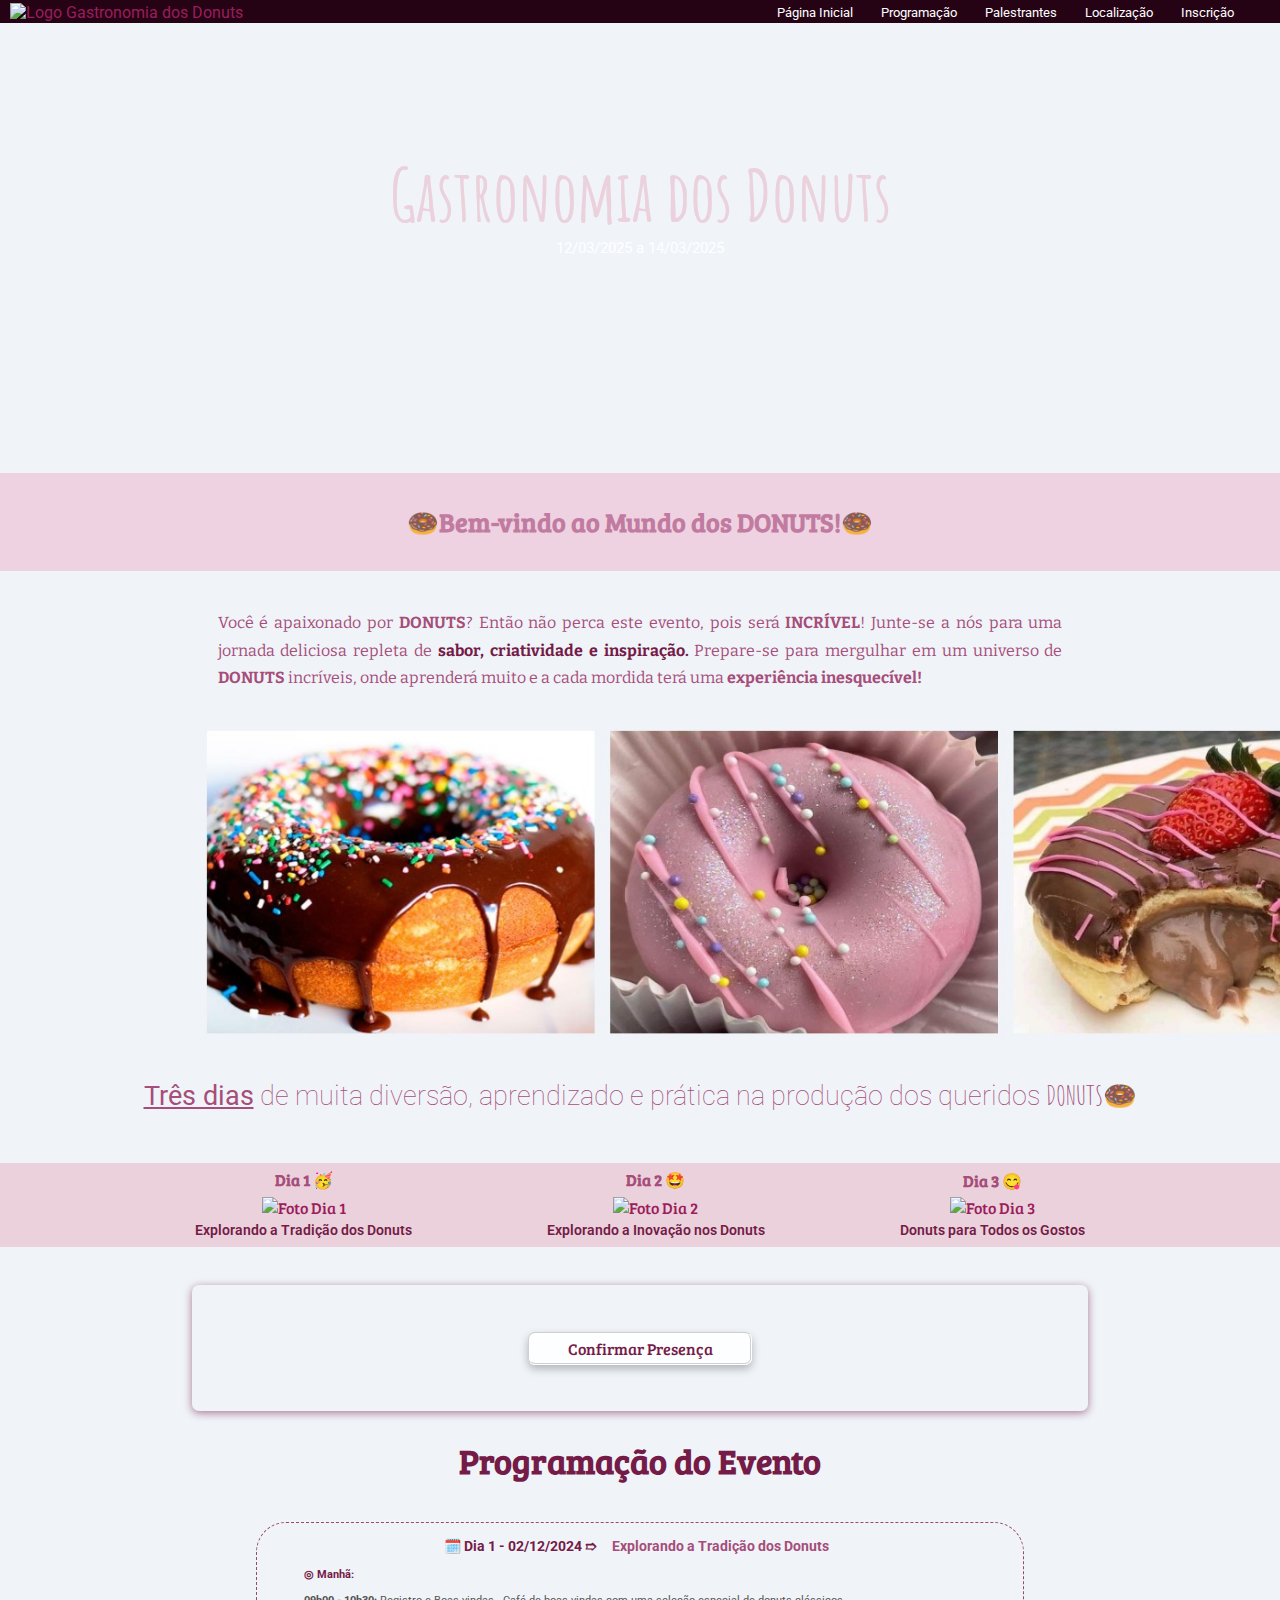
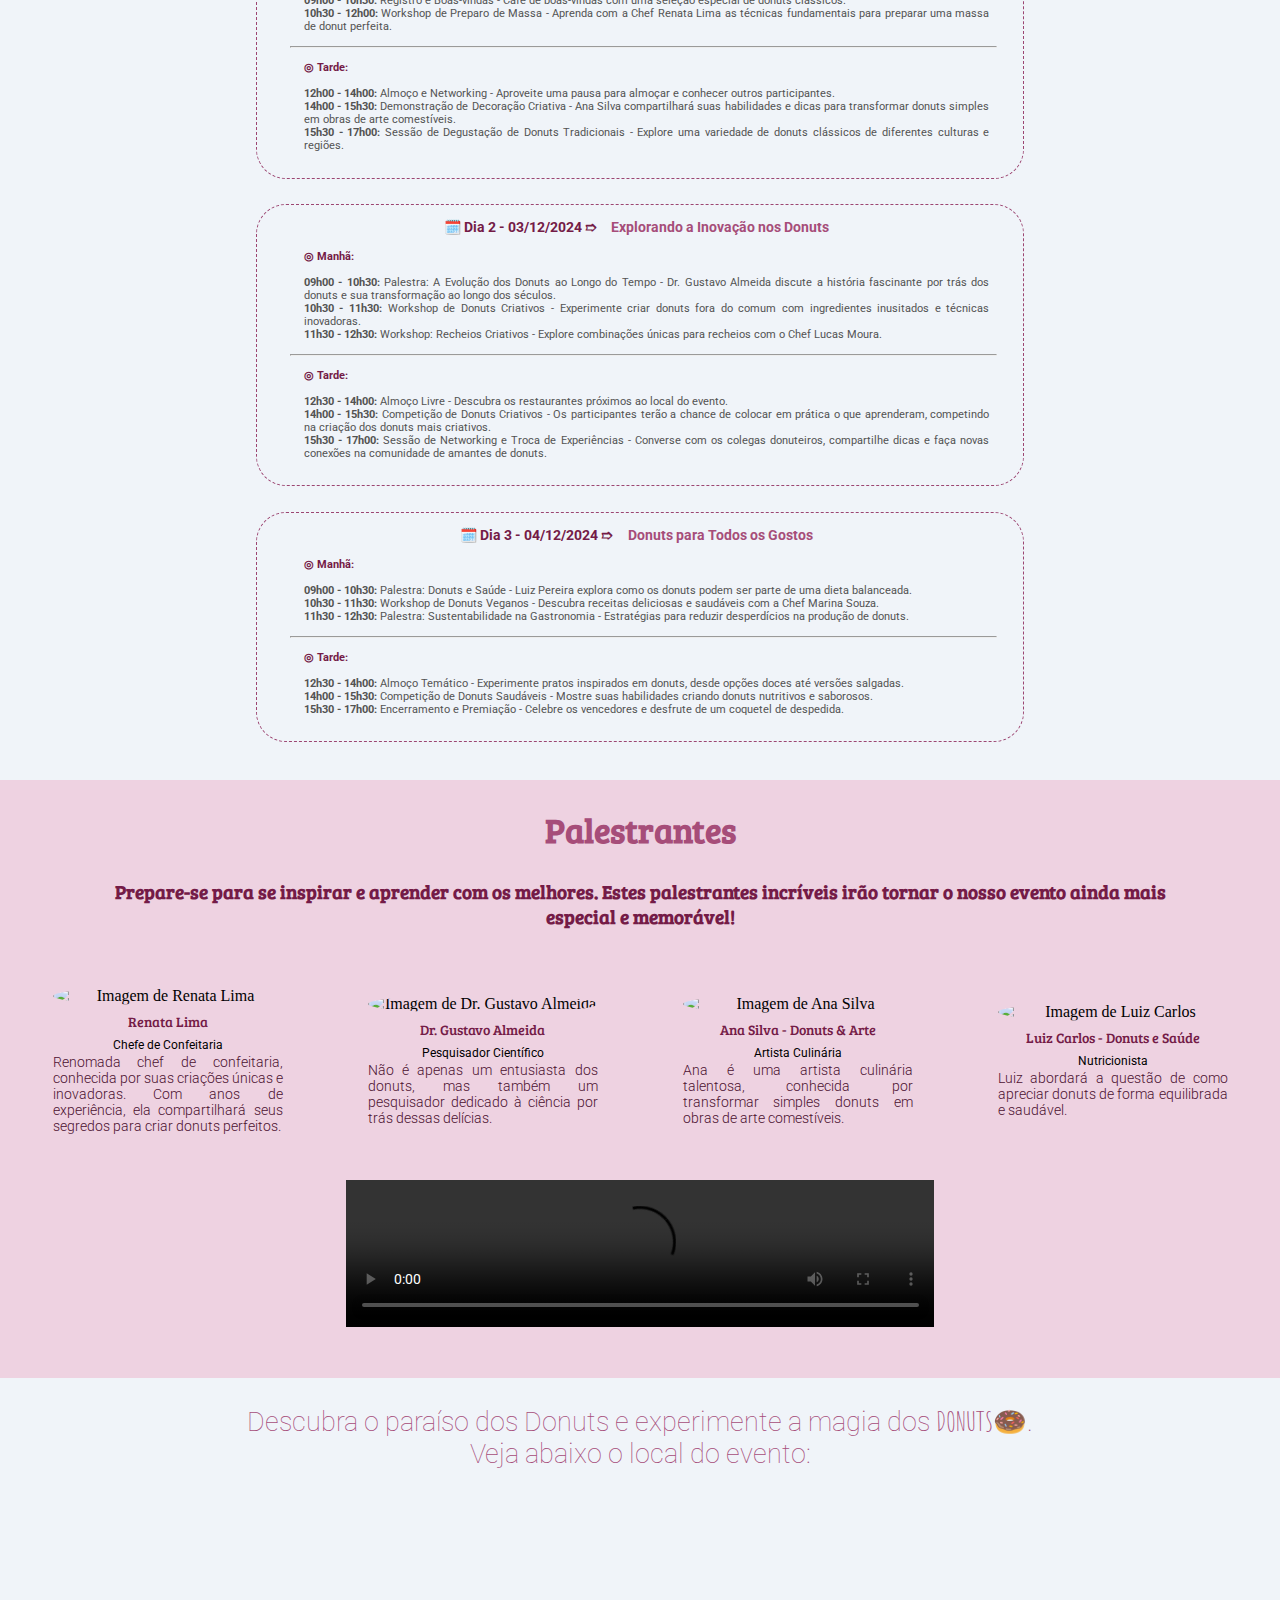
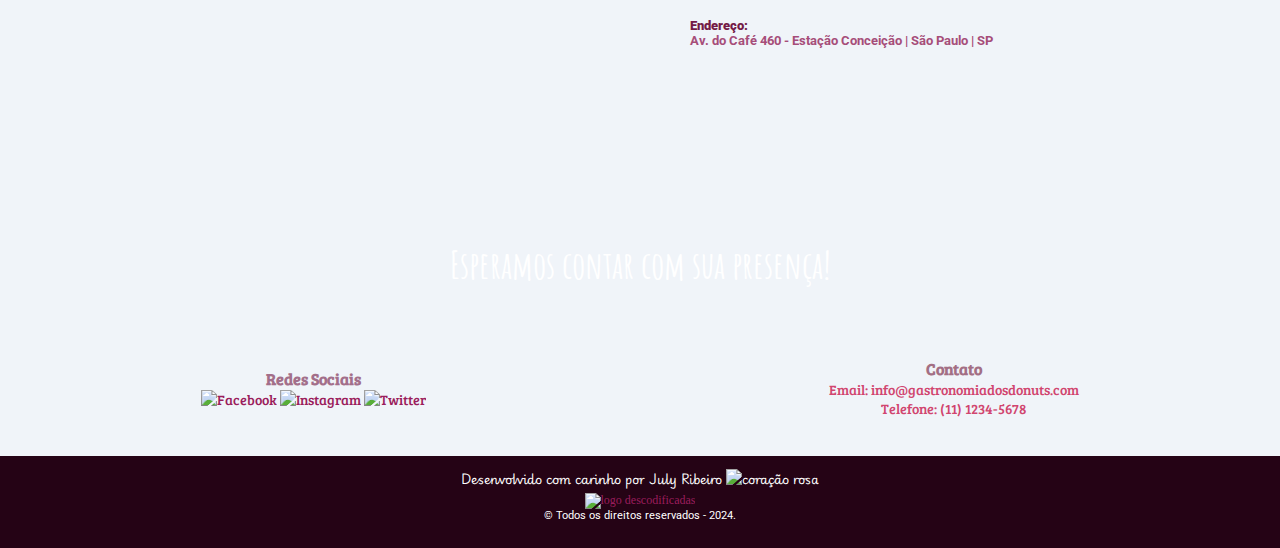
==== commit 0d514e82: "ajustes _finalizados:" ====
--- a/index.html
+++ b/index.html
@@ -43,6 +43,7 @@
                         <ul>
                             <li class="preen_form"><a href="inscricao.html"
                                     aria-label="Preencher formulário de inscrição">Preencher Formulário</a></li>
+                            <li><a href="inscricao.html"></a></li>
                         </ul>
                     </li>
                 </ul>
@@ -384,14 +385,14 @@
                         Descubra o paraíso dos Donuts e experimente a magia dos
                         <strong class="donut_amatic">DONUTS</strong>🍩.
                     </p>
-                    <p>Veja abaixo o local do evento:</p>
+                    <p id="veja_local">Veja abaixo o local do evento:</p>
                 </div>
             </div>
             <!-- Mapa e Endereço do Evento -->
             <div class="mapa">
                 <iframe
                     src="https://www.google.com/maps/embed?pb=!1m18!1m12!1m3!1d3655.1857223314137!2d-46.6414889246676!3d-23.633518978750317!2m3!1f0!2f0!3f0!3m2!1i1024!2i768!4f13.1!3m3!1m2!1s0x94ce5afb0f6f8311%3A0x58aa20c81b4d1442!2sEspa%C3%A7o%20para%20eventos%20corporativos%20Jacyra%20Sanches!5e0!3m2!1spt-BR!2sbr!4v1714262617987!5m2!1spt-BR!2sbr"
-                    width="400" height="300" style="border: 0" allowfullscreen="" loading="lazy"
+                    width="350" height="250" style="border: 0" allowfullscreen="" loading="lazy"
                     referrerpolicy="no-referrer-when-downgrade"></iframe>
                 <pre style="color: #a64d79;">
 <strong style="color: #741b47;">Endereço:</strong>
@@ -421,6 +422,8 @@
                         height="30" /></a>
             </div>
 
+
+    <!-- DIV para informações de contato -->
             <div>
                 <div class="contato">
                     <h3>Contato</h3>
--- a/header_pag_inicial.css
+++ b/header_pag_inicial.css
@@ -2,6 +2,7 @@
 /*                    IMPORTS (FONTES)                       */
 /* --------------------------------------------------------- */
 
+/* Importação de fontes do Google Fonts para utilização no design do site */
 @import url("https://fonts.googleapis.com/css2?family=Roboto:ital,wght@0,100;0,300;0,400;0,500;0,700;0,900;1,100;1,300;1,400;1,500;1,700;1,900&display=swap");
 @import url("https://fonts.googleapis.com/css2?family=Amatic+SC:wght@400;700&display=swap");
 @import url("https://fonts.googleapis.com/css2?family=Bree+Serif&display=swap");
@@ -10,139 +11,145 @@
 
 /*~~~~~~~~~~~~~~~~~~~~~~~~~~~~~~~~~~~*/
 /*   FORMATAÇÃO HEADER (CABEÇALHO)   */
-/*~~~~~~~~~~~~~~~~~~~~~~~~~~~~~~~~~~~*/
+/*~~~~~~~~~~~~~~~~~~~~~~~~~~~~~~~~~~~ */
 
-/* Resetando margens, padding e configurando box-sizing */
+/* Reset de margens e padding para todos os elementos, e configuração de box-sizing */
 * {
   margin: 0;
   padding: 0;
-  box-sizing: border-box;
+  box-sizing: border-box; /* Inclui padding e border no tamanho total do elemento */
 }
 
-/* Definindo cor de fundo do body */
+/* Definindo a cor de fundo do corpo da página */
 body {
-  background-color: #f0f4f9;
+  background-color: #f0f4f9; /* Cor clara para o fundo da página */
 }
 
-/* Estilizando a logo */
+/* Estilo para a logo do cabeçalho */
 .logo {
   margin-top: 3px;
   margin-bottom: 1px;
-  padding-left: 5px;
+  padding-left: 5px; /* Ajuste da posição da logo */
 }
 
-/* Estilizando o header */
+/* Estilo geral para o cabeçalho (header) */
 header {
-  background-color: #250315;
-  color: #fff;
-  display: flex;
-  justify-content: space-between;
-  align-items: center;
+  background-color: #250315; /* Cor de fundo escura para o cabeçalho */
+  color: #fff; /* Texto branco no cabeçalho */
+  display: flex; /* Flexbox para alinhamento */
+  justify-content: space-between; /* Espaço entre os itens do cabeçalho */
+  align-items: center; /* Alinha os itens centralizados verticalmente */
   padding: 0;
-  font-family: "Roboto", sans-serif;
+  font-family: "Roboto", sans-serif; /* Definindo fonte para o cabeçalho */
 }
 
-/* Removendo estilo de lista da programação do evento*/
-ol{
-list-style: none;
+/* Removendo estilo padrão das listas ordenadas (programação do evento) */
+ol {
+  list-style: none; /* Remove marcadores */
 }
 
-/* Estilizando o menu de navegação, removendo estilo de lista */
+/* Estilo do menu de navegação */
 nav ul {
-  list-style-type: none;
+  list-style-type: none; /* Remove os marcadores de lista */
 }
 
-/* Configurando display flex para alinhamento dos itens do menu */
+/* Definindo layout flex para o menu de navegação */
 ul {
-  display: flex;
-  align-items: center;
+  display: flex; /* Itens alinhados em linha */
+  align-items: center; /* Alinha os itens verticalmente */
 }
 
-/* Estilizando os itens da lista no menu */
+/* Estilo para os itens do menu de navegação */
 nav li {
-  display: inline;
-  position: relative;
-  margin-left: 20px;
+  display: inline; /* Exibe os itens em linha */
+  position: relative; /* Necessário para o submenu */
+  margin-left: 20px; /* Espaçamento entre os itens do menu */
 }
 
-/* Estilo geral para todos os links de navegação */
+/* Estilo geral para os links do menu de navegação */
 nav a {
-  display: inline-block;
-  background-color: transparent;
-  color: #fff; 
-  text-decoration: none; 
-  border: none; 
-  font-size: 16px; 
+  display: inline-block; /* Os links são exibidos como blocos em linha */
+  background-color: transparent; /* Sem fundo nos links */
+  color: #fff; /* Cor do texto branco */
+  text-decoration: none; /* Remove o sublinhado */
+  border: none; /* Remove bordas */
+  font-size: 16px; /* Tamanho da fonte */
 }
 
-/* Estilizando o hover nos itens do menu */
+/* Efeito hover para os itens de navegação */
 .sem_insc:hover {
-  border-bottom: 2px solid rgb(230, 137, 186);
+  border-bottom: 2px solid rgb(230, 137, 186); /* Linha embaixo do item ao passar o mouse */
   padding: 0;
   margin: auto;
 }
 
-/* Ajuste da margem e padding para o header e li dos botões de navegação */
+/* Ajuste de margens e padding para o header e itens do menu de navegação */
 header,
 li {
   margin-top: 0;
-  padding-right: 8px;
+  padding-right: 8px; /* Ajuste do padding */
 }
 
-/* Estilizando botões de navegação */
+/* Estilo para os botões de navegação */
 .botao_nav {
-  font-family: "Roboto", sans-serif;
-  font-size: 13px;
-  text-align: center;
+  font-family: "Roboto", sans-serif; /* Definindo fonte */
+  font-size: 13px; /* Tamanho da fonte */
+  text-align: center; /* Centraliza o texto nos botões */
 }
 
-/* Ajuste de padding para o botão de inscrição */
+/* Ajuste do padding do botão de inscrição no menu */
 #inscricao_menu {
-  padding-right: 30px;
+  padding-right: 30px; /* Aumenta o padding direito do botão */
 }
 
-/* Cor de hover para o botão de inscrição */
+/* Efeito hover no botão de inscrição */
 nav ul li #inscricao_menu:hover {
-  color: #fff;
+  color: #fff; /* Muda a cor do texto para branco ao passar o mouse */
 }
 
 /*-----------------------*/
 /* SUB MENU (DROPDOWN)   */
-/*-----------------------*/
+/*----------------------- */
 
-/* Estilizando submenu (inicialmente oculto) */
+/* Estilizando o submenu (inicialmente oculto) */
 nav ul ul {
-  display: none;           /* Oculta o submenu */
+  display: none; /* Submenu oculto por padrão */
   margin: 0;
   padding: 0;
-  left: 0;
-  position: absolute;
+  left: 0; /* Posicionamento à esquerda */
+  position: absolute; /* Submenu flutuando acima do menu principal */
 }
 
-/* Exibe o submenu ao passar o mouse sobre o item Inscrição */
+/* Exibindo o submenu quando o item pai é focado */
 nav ul li:hover ul {
-  display: block;
-  top: 3px;
+  display: block; /* Exibe o submenu ao passar o mouse */
+  top: 3px; /* Ajuste de posição do submenu */
 }
 
-/* Estilo para links do submenu */
+/* Estilo para os links dentro do submenu */
 nav ul ul li a {
-  display: block;
-  background-color: rgb(230, 137, 186);
-  border-radius: 3px;
-  font-weight: 400;
-  color: #fff;
-  padding: 0px;
-  font-size: 12.5px;
-  text-align: center;
-  margin: 0;
+  display: block; /* Links ocupando toda a largura do submenu */
+  background-color: rgb(230, 137, 186); /* Cor de fundo do submenu */
+  border-radius: 3px; /* Bordas arredondadas */
+  font-weight: 400; /* Peso da fonte normal */
+  color: #fff; /* Cor do texto */
+  padding: 0px; /* Sem padding extra */
+  font-size: 12.5px; /* Tamanho da fonte */
+  text-align: center; /* Texto centralizado */
+  margin: 0; /* Remove margens */
 }
 
+/* Efeito hover para os links do submenu */
 nav ul ul li a:hover {
-  color: #250315;
+  color: #250315; /* Cor do texto ao passar o mouse */
 }
 
-
+/* Ajustes de tamanho para botões em telas pequenas */
+@media (max-width: 768px) {
+  .botao_nav {
+    font-size: 9px; /* Diminui o tamanho da fonte em telas pequenas */
+  }
+}
 
 /* --------------------------------------------------------------------------
 ~ OBSERVAÇÃO: AS FOLHAS DE ESTILO ESTÃO EM ARQUIVOS DIFERENTES, SENDO ELES: -
--- a/main_pag_inicial.css
+++ b/main_pag_inicial.css
@@ -71,6 +71,23 @@
   font-family: "Bree Serif", Arial, sans-serif;
   font-weight: 100;
   font-size: 17px;
+}
+
+/* Animação fade-in para elementos visíveis */
+@keyframes fadeIn {
+  0% {
+    opacity: 0;
+    transform: translateY(20px);
+  }
+  100% {
+    opacity: 1;
+    transform: translateY(0);
+  }
+}
+
+/* Aplica a animação no texto "Bem-vindo" */
+.bem_vindo {
+  animation: fadeIn 1s ease-in-out;
 }
 
 /*~~~~~~~~~~~~~~~~~~~~~~*/
@@ -179,6 +196,15 @@
 #donut_amatic {
   font-family: "Amatic SC", Arial, sans-serif;
   font-size: 27px;
+}
+
+/*~~~~~~~~~~~~~~~~~~~~~~~~~*/
+/*   PROGRAMAÇÃO POR DIA   */
+/*~~~~~~~~~~~~~~~~~~~~~~~~~*/
+
+/* Tamanho da imagem para se adaptar a diferentes dispositivos */
+img{
+  max-width: 100%; height: auto;
 }
 
 /*~~~~~~~~~~~~~~~~~~~~~~~~~*/
@@ -580,8 +606,8 @@
 #video video{
   background-color: rgba(238, 210, 225, 1);
   padding: 2%;
-  width: 70%;  /* Reduz a largura do vídeo */
-  height: 70%; /* Mantém a proporção */
+  width: 50%;  /* Reduz a largura do vídeo */
+  height: 50%; /* Mantém a proporção */
 }
 
 /*~~~~~~~~~~~~~~~~~~~~~~~~~~~~~~~~~~~~~~~~~*/
@@ -617,13 +643,14 @@
   display: flex;
   justify-content: space-around;
   align-items: center;
-  margin: 3% 15%;
+  margin: 3% 20%;
   font-weight: 700;
   font-size: 13px;
 }
 
 pre {
   font-family: "Roboto", Arial, sans-serif;
+  
 }
 
 /* Estilizando a seção de reforço para convite */
@@ -664,29 +691,38 @@
 }
 
 /*Estilizando a cor do p da classe contato*/
-.contato {
-  color: #d48099;
-}
+.dados_para_contato{
+  color: #d1456f;
+  font-weight: 200;
+}
+
 
 /* Estilos para dispositivos móveis */
-
-@media (max-width: 768px) {
+@media (max-width: 748px) {
   body {
     font-size: 14px;
     /* Reduz o tamanho da fonte para caber melhor na tela */
-    padding: 10px;
-    /* Reduz margens e espaçamentos */
-}
-
-#foto_capa{
-  height: 30vh;
-}
-
-#tit_capa{
-  font-size: 60px;
-}
-
-#data_capa{
+}
+
+header{
+  max-width: 100%;
+  margin: 0px;
+  padding: 0px;
+  display: flex;
+  justify-content: start;
+  align-items: center;
+}
+
+#foto_capa {
+  height: 38vh;
+}
+
+#tit_capa {
+  padding-top:18%;
+  font-size: 50px;
+}
+
+#data_capa {
   font-size: 13px;
 }
 
@@ -694,68 +730,117 @@
   font-size: 23px;
 }
 
-.botao_nav{
-  font-size: 11px;
+.botao_nav {
+  font-size: 8px;
   padding: 2px;
   margin: 0;
 }
 
-.container-carrossel{
+.bem_vindo h2{
+  font-size: 18px;
+  padding: 3%;
+}
+
+.container-carrossel {
   display: none;
 }
 
-.introducao{
+.introducao {
   margin: 2%;
   padding: 3% 5%;
 }
 
-.quantidade_dias{
+.quantidade_dias {
   margin: 0 2% 4% 2%;
   font-size: 20px;
   padding: 3% 5%;
 }
 
-.dias{
+.quantidade_dias p{
+  font-size: 17px;
+}
+
+.dias {
   flex-direction: column;
 }
 
-#botao_confirmar_presenca{
+#botao_confirmar_presenca {
   width: 60%;
 }
 
-.card{
+.card {
   margin: 0;
   margin-bottom: 4%;
 }
 
-.dia_1, .dia_2, .dia_3{
+.programacao_evento{
+  display: grid;
+  grid-template-columns: 1;
+  max-width: 100%;
+}
+
+.dia_1, .dia_2, .dia_3 {
   margin: 10px;
   margin-bottom: 20px;
 }
 
-.informacoes_palestrantes{
+#desc_palestrantes h3{
+  font-size: 14px;
+}
+
+.informacoes_palestrantes {
   grid-template-columns: repeat(1, 1fr); /* 2 colunas em telas menores */
   padding: 1%;
 }
 
-.video video{
+.video video {
   width: 100%;  /* Reduz a largura do vídeo */
   height: 100%; /* Mantém a proporção */
 }
 
-.mapa{
+#descubra_paraiso{
+  font-size: 16px;
+  text-align: justify;
+}
+
+#descubra_paraiso p{
+  padding: 2% 0;
+}
+
+#veja_local{
+  text-align: center;
+}
+
+.mapa {
   flex-direction: column;
-}
-
-pre{
+  margin: 5% 20%;
+}
+
+pre {
   margin-top: 15px;
 }
 
-
-.by{
+.p_cont{
+  font-size: 8px;
+}
+
+.ref_convite p{
+  font-size: 30px;
+}
+
+.dados_para_contato{
+  margin: 3%;
+  font-size: 11.5px;
+  font-style: bold;
+}
+
+.contato{
+  font-weight: 400;
+}
+
+.by {
   padding: 2% 0;
 }
-
 }
 
 /* --------------------------------------------------------------------------
--- a/footer_pag_inicial.css
+++ b/footer_pag_inicial.css
@@ -34,16 +34,10 @@
   font-family: "Playwrite GB S", cursive, sans-serif;
 }
 
-
-#copyright{
-  padding-bottom: 0.5%;
-  font-family: "Roboto", sans-serif;
-}
-
 .direitos{
   font-size: 11px;
   font-family: "Roboto", Arial, sans-serif;
-  padding-bottom: 0.5%;
+  padding-bottom: 2%;
 }
 
 /* Animação para coração ficar pulsando */
